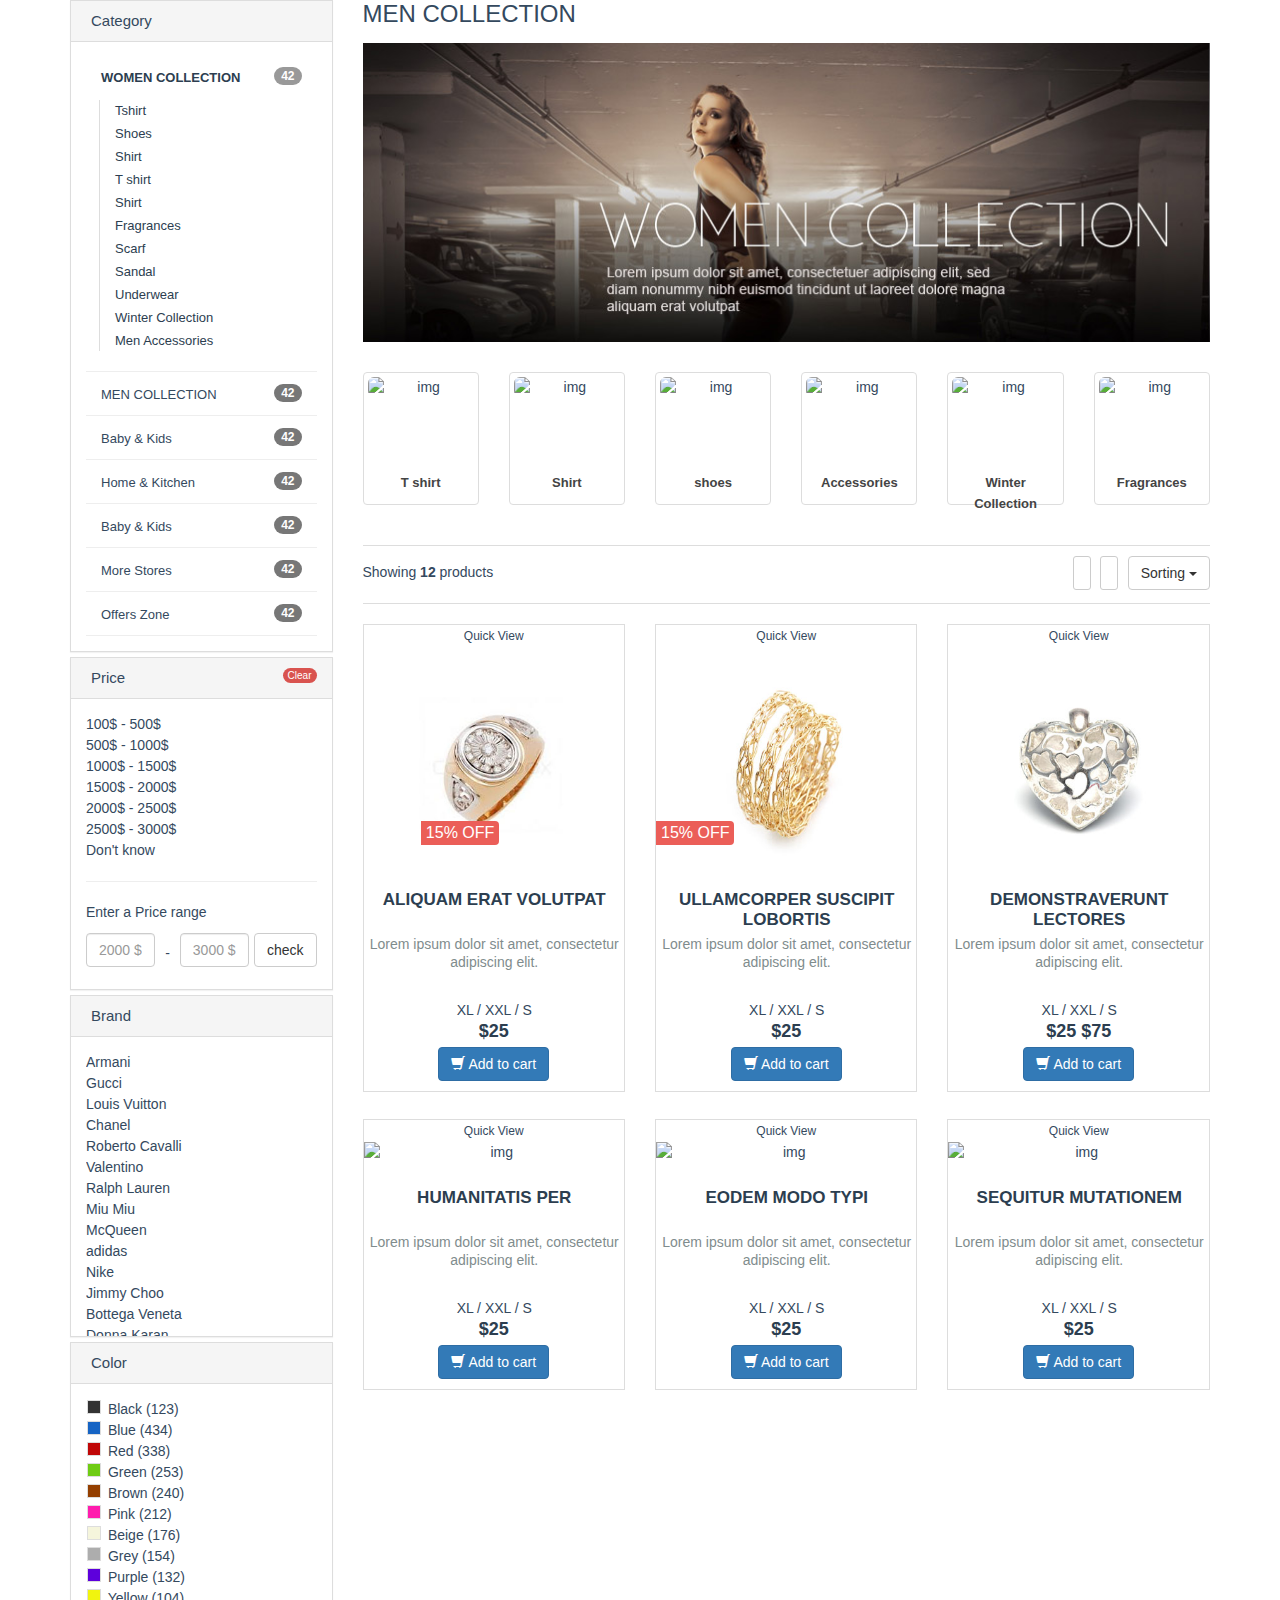
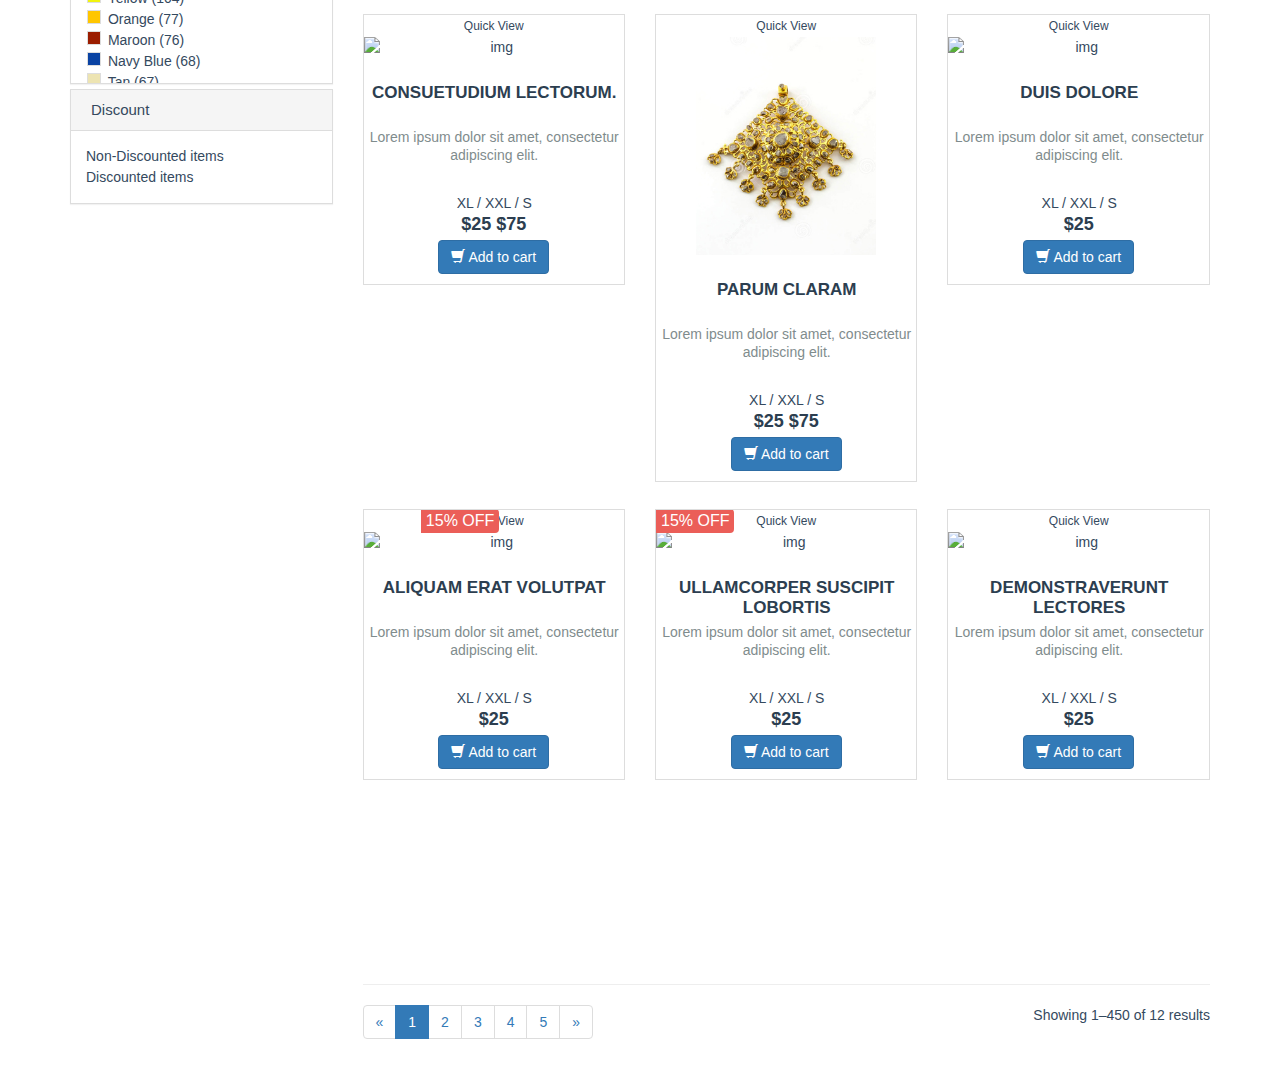
==== category-layout.html @ 1ecf1d38 "added category-layout page" ====
<!DOCTYPE html>
<html lang="en">
  <head>
    <meta charset="utf-8">
    <meta http-equiv="X-UA-Compatible" content="IE=edge">
    <meta name="viewport" content="width=device-width, initial-scale=1">
    <title>Category-layout</title>

    <!-- Bootstrap -->
    <link href="css/bootstrap.min.css" rel="stylesheet">
    <link href="css/style.css" rel="stylesheet">
    <!-- HTML5 shim and Respond.js for IE8 support of HTML5 elements and media queries -->
    <!-- WARNING: Respond.js doesn't work if you view the page via file:// -->
    <!--[if lt IE 9]>
      <script src="https://oss.maxcdn.com/html5shiv/3.7.2/html5shiv.min.js"></script>
      <script src="https://oss.maxcdn.com/respond/1.4.2/respond.min.js"></script>
    <![endif]-->
  </head>
  <body>
    <div class="container">
      <div class="row"> 
      
      <!--left column-->
      
      <div class="col-lg-3 col-md-3 col-sm-12">
        <div class="panel-group" id="accordionNo"> 
          <!--Category-->
          <div class="panel panel-default">
            <div class="panel-heading">
              <h4 class="panel-title"> <a data-toggle="collapse" href="#collapseCategory" class="collapseWill"> <span class="pull-left"> <i class="fa fa-caret-right"></i></span> Category </a> </h4>
            </div>
            <div id="collapseCategory" class="panel-collapse collapse in">
              <div class="panel-body">
                <ul class="nav nav-pills nav-stacked tree">
                  <li class="active dropdown-tree open-tree"> <a class="dropdown-tree-a"> <span class="badge pull-right">42</span> WOMEN COLLECTION </a>
                    <ul class="category-level-2 dropdown-menu-tree">
                      <li class="dropdown-tree"> <a class="dropdown-tree-a" href="sub-category.html"> Tshirt</a> </li>
                      <li> <a> Shoes</a> </li>
                      <li> <a> Shirt</a> </li>
                      <li> <a>T shirt</a> </li>
                      <li> <a href="sub-category.html"> Shirt</a> </li>
                      <li> <a href="sub-category.html">Fragrances</a> </li>
                      <li> <a href="sub-category.html">Scarf</a> </li>
                      <li> <a href="sub-category.html">Sandal</a> </li>
                      <li> <a href="sub-category.html">Underwear</a> </li>
                      <li> <a href="sub-category.html">Winter Collection</a> </li>
                      <li> <a href="sub-category.html">Men Accessories</a> </li>
                    </ul>
                  </li>
                  <li> <a href="#"> <span class="badge pull-right">42</span> MEN COLLECTION </a> </li>
                  <li> <a href="#"> <span class="badge pull-right">42</span> Baby &amp; Kids </a> </li>
                  <li> <a href="#"> <span class="badge pull-right">42</span> Home &amp; Kitchen </a> </li>
                  <li> <a href="#"> <span class="badge pull-right">42</span> Baby &amp; Kids </a> </li>
                  <li> <a href="#"> <span class="badge pull-right">42</span> More Stores </a> </li>
                  <li> <a href="#"> <span class="badge pull-right">42</span> Offers Zone </a> </li>
                </ul>
              </div>
            </div>
          </div>
          <!--/Category menu end-->
          
          <div class="panel panel-default">
            <div class="panel-heading">
              <h4 class="panel-title"> <a class="collapseWill" data-toggle="collapse" href="#collapsePrice"> Price <span class="pull-left"> <i class="fa fa-caret-right"></i></span> </a> <span class="pull-right clearFilter  label-danger"> Clear </span> </h4>
            </div>
            <div id="collapsePrice" class="panel-collapse collapse in">
              <div class="panel-body priceFilterBody"> 
                <!-- -->
                <label style="display: none;">
                  <input type="radio" name="agree" value="0" style="display: none;">
                  100$ - 500$</label><span class="icr enabled" id="icr-3"><span class="icr__radio"></span><span class="icr__text">100$ - 500$</span></span>
                <br>
                <label style="display: none;">
                  <input type="radio" name="agree" value="1" style="display: none;">
                  500$ - 1000$</label><span class="icr enabled" id="icr-4"><span class="icr__radio"></span><span class="icr__text">500$ - 1000$</span></span>
                <br>
                <label style="display: none;">
                  <input type="radio" name="agree" value="2" style="display: none;">
                  1000$ - 1500$</label><span class="icr enabled" id="icr-5"><span class="icr__radio"></span><span class="icr__text">1000$ - 1500$</span></span>
                <br>
                <label style="display: none;">
                  <input type="radio" name="agree" value="3" style="display: none;">
                  1500$ - 2000$</label><span class="icr enabled" id="icr-6"><span class="icr__radio"></span><span class="icr__text">1500$ - 2000$</span></span>
                <br>
                <label style="display: none;">
                  <input type="radio" name="agree" value="4" style="display: none;">
                  2000$ - 2500$</label><span class="icr enabled" id="icr-7"><span class="icr__radio"></span><span class="icr__text">2000$ - 2500$</span></span>
                <br>
                <label style="display: none;">
                  <input type="radio" name="agree" value="5" style="display: none;">
                  2500$ - 3000$</label><span class="icr enabled" id="icr-8"><span class="icr__radio"></span><span class="icr__text">2500$ - 3000$</span></span>
                <br>
                <label style="display: none;">
                  <input type="radio" name="agree" value="6" disabled="" checked="" style="display: none;">
                  Don't know</label><span class="icr disabled checked" id="icr-9"><span class="icr__radio"></span><span class="icr__text">Don't know</span></span>
                <hr>
                <p>Enter a Price range </p>
                <form class="form-inline " role="form">
                  <div class="form-group">
                    <input type="text" class="form-control" id="exampleInputEmail2" placeholder="2000 $">
                  </div>
                  <div class="form-group sp"> - </div>
                  <div class="form-group">
                    <input type="text" class="form-control" id="exampleInputPassword2" placeholder="3000 $">
                  </div>
                  <button type="submit" class="btn btn-default pull-right">check</button>
                </form>
              </div>
            </div>
          </div>
          <!--/price panel end-->
          
          <div class="panel panel-default">
            <div class="panel-heading">
              <h4 class="panel-title"> <a data-toggle="collapse" href="#collapseBrand" class="collapseWill"> Brand <span class="pull-left"> <i class="fa fa-caret-right"></i></span> </a> </h4>
            </div>
            <div id="collapseBrand" class="panel-collapse collapse in">
              <div class="panel-body smoothscroll maxheight300 mCustomScrollbar _mCS_3" style="overflow: hidden;"><div class="mCustomScrollBox mCS-dark-2" id="mCSB_3" style="position: relative; height: 100%; overflow: hidden; max-width: 100%; max-height: 300px;"><div class="mCSB_container" style="position: relative; top: 0px;">
                <div class="block-element">
                  <label style="display: none;">
                    <input type="checkbox" name="tour" value="0" style="display: none;">
                    Armani </label><span class="icr enabled" id="icr-10"><span class="icr__checkbox"></span><span class="icr__text">Armani</span></span>
                </div>
                <div class="block-element">
                  <label style="display: none;">
                    <input type="checkbox" name="tour" value="1" style="display: none;">
                    Gucci </label><span class="icr enabled" id="icr-11"><span class="icr__checkbox"></span><span class="icr__text">Gucci</span></span>
                </div>
                <div class="block-element">
                  <label style="display: none;">
                    <input type="checkbox" name="tour" value="2" style="display: none;">
                    Louis Vuitton </label><span class="icr enabled" id="icr-12"><span class="icr__checkbox"></span><span class="icr__text">Louis Vuitton</span></span>
                </div>
                <div class="block-element">
                  <label style="display: none;">
                    <input type="checkbox" name="tour" value="3" style="display: none;">
                    Chanel </label><span class="icr enabled" id="icr-13"><span class="icr__checkbox"></span><span class="icr__text">Chanel</span></span>
                </div>
                <div class="block-element">
                  <label style="display: none;">
                    <input type="checkbox" name="tour" value="3" style="display: none;">
                    Roberto Cavalli </label><span class="icr enabled" id="icr-14"><span class="icr__checkbox"></span><span class="icr__text">Roberto Cavalli</span></span>
                </div>
                <div class="block-element">
                  <label style="display: none;">
                    <input type="checkbox" name="tour" value="3" style="display: none;">
                    Valentino </label><span class="icr enabled" id="icr-15"><span class="icr__checkbox"></span><span class="icr__text">Valentino</span></span>
                </div>
                <div class="block-element">
                  <label style="display: none;">
                    <input type="checkbox" name="tour" value="3" style="display: none;">
                    Ralph Lauren </label><span class="icr enabled" id="icr-16"><span class="icr__checkbox"></span><span class="icr__text">Ralph Lauren</span></span>
                </div>
                <div class="block-element">
                  <label style="display: none;">
                    <input type="checkbox" name="tour" value="3" style="display: none;">
                    Miu Miu </label><span class="icr enabled" id="icr-17"><span class="icr__checkbox"></span><span class="icr__text">Miu Miu</span></span>
                </div>
                <div class="block-element">
                  <label style="display: none;">
                    <input type="checkbox" name="tour" value="3" style="display: none;">
                    McQueen </label><span class="icr enabled" id="icr-18"><span class="icr__checkbox"></span><span class="icr__text">McQueen</span></span>
                </div>
                <div class="block-element">
                  <label style="display: none;">
                    <input type="checkbox" name="tour" value="3" style="display: none;">
                    adidas </label><span class="icr enabled" id="icr-19"><span class="icr__checkbox"></span><span class="icr__text">adidas</span></span>
                </div>
                <div class="block-element">
                  <label style="display: none;">
                    <input type="checkbox" name="tour" value="3" style="display: none;">
                    Nike </label><span class="icr enabled" id="icr-20"><span class="icr__checkbox"></span><span class="icr__text">Nike</span></span>
                </div>
                <div class="block-element">
                  <label style="display: none;">
                    <input type="checkbox" name="tour" value="3" style="display: none;">
                    Jimmy Choo </label><span class="icr enabled" id="icr-21"><span class="icr__checkbox"></span><span class="icr__text">Jimmy Choo</span></span>
                </div>
                <div class="block-element">
                  <label style="display: none;">
                    <input type="checkbox" name="tour" value="3" style="display: none;">
                    Bottega Veneta </label><span class="icr enabled" id="icr-22"><span class="icr__checkbox"></span><span class="icr__text">Bottega Veneta</span></span>
                </div>
                <div class="block-element">
                  <label style="display: none;">
                    <input type="checkbox" name="tour" value="3" style="display: none;">
                    Donna Karan </label><span class="icr enabled" id="icr-23"><span class="icr__checkbox"></span><span class="icr__text">Donna Karan</span></span>
                </div>
                <div class="block-element">
                  <label style="display: none;">
                    <input type="checkbox" name="tour" value="3" style="display: none;">
                    Oscar de la Renta </label><span class="icr enabled" id="icr-24"><span class="icr__checkbox"></span><span class="icr__text">Oscar de la Renta</span></span>
                </div>
                <div class="block-element">
                  <label style="display: none;">
                    <input type="checkbox" name="tour" value="3" style="display: none;">
                    Tods </label><span class="icr enabled" id="icr-25"><span class="icr__checkbox"></span><span class="icr__text">Tods</span></span>
                </div>
                <div class="block-element">
                  <label style="display: none;">
                    <input type="checkbox" name="tour" value="3" style="display: none;">
                    Burberry </label><span class="icr enabled" id="icr-26"><span class="icr__checkbox"></span><span class="icr__text">Burberry</span></span>
                </div>
                <div class="block-element">
                  <label style="display: none;">
                    <input type="checkbox" name="tour" value="3" style="display: none;">
                    Michael Kors </label><span class="icr enabled" id="icr-27"><span class="icr__checkbox"></span><span class="icr__text">Michael Kors</span></span>
                </div>
                <div class="block-element">
                  <label style="display: none;">
                    <input type="checkbox" name="tour" value="3" style="display: none;">
                    Mulberry </label><span class="icr enabled" id="icr-28"><span class="icr__checkbox"></span><span class="icr__text">Mulberry</span></span>
                </div>
                <div class="block-element">
                  <label> &nbsp; </label>
                  <!-- keep it blank // --> 
                </div>
              </div><div class="mCSB_scrollTools" style="position: absolute; display: block;"><div class="mCSB_draggerContainer"><div class="mCSB_dragger" style="position: absolute; height: 167px; top: 0px;" oncontextmenu="return false;"><div class="mCSB_dragger_bar" style="position: relative; line-height: 167px;"></div></div><div class="mCSB_draggerRail"></div></div></div></div></div>
            </div>
          </div>
          <!--/brand panel end-->
          
          <div class="panel panel-default">
            <div class="panel-heading">
              <h4 class="panel-title"> <a data-toggle="collapse" href="#collapseColor" class="collapseWill"> Color <span class="pull-left"> <i class="fa fa-caret-right"></i></span> </a> </h4>
            </div>
            <div id="collapseColor" class="panel-collapse collapse in">
              <div class="panel-body smoothscroll maxheight300 color-filter mCustomScrollbar _mCS_4" style="overflow: hidden;"><div class="mCustomScrollBox mCS-dark-2" id="mCSB_4" style="position: relative; height: 100%; overflow: hidden; max-width: 100%; max-height: 300px;"><div class="mCSB_container" style="position: relative; top: 0px;">
                <div class="block-element">
                  <label style="display: none;">
                    <input type="checkbox" name="tour" value="0" style="display: none;">
                    <small style="background-color:#333333"></small> Black <span>(123)</span> </label><span class="icr enabled" id="icr-29"><span class="icr__checkbox"></span><span class="icr__text"><small style="background-color:#333333"></small> Black <span>(123)</span></span></span>
                </div>
                <div class="block-element">
                  <label style="display: none;">
                    <input type="checkbox" name="tour" value="1" style="display: none;">
                    <small style="background-color:#1664c4"></small> Blue (434) </label><span class="icr enabled" id="icr-30"><span class="icr__checkbox"></span><span class="icr__text"><small style="background-color:#1664c4"></small> Blue (434)</span></span>
                </div>
                <div class="block-element">
                  <label style="display: none;">
                    <input type="checkbox" name="tour" value="2" style="display: none;">
                    <small style="background-color:#c00707"></small> Red (338) </label><span class="icr enabled" id="icr-31"><span class="icr__checkbox"></span><span class="icr__text"><small style="background-color:#c00707"></small> Red (338)</span></span>
                </div>
                <div class="block-element">
                  <label style="display: none;">
                    <input type="checkbox" name="tour" value="3" style="display: none;">
                    <small style="background-color:#6fcc14"></small> Green (253) </label><span class="icr enabled" id="icr-32"><span class="icr__checkbox"></span><span class="icr__text"><small style="background-color:#6fcc14"></small> Green (253)</span></span>
                </div>
                <div class="block-element">
                  <label style="display: none;">
                    <input type="checkbox" name="tour" value="3" style="display: none;">
                    <small style="background-color:#943f00"></small> Brown (240) </label><span class="icr enabled" id="icr-33"><span class="icr__checkbox"></span><span class="icr__text"><small style="background-color:#943f00"></small> Brown (240)</span></span>
                </div>
                <div class="block-element">
                  <label style="display: none;">
                    <input type="checkbox" name="tour" value="3" style="display: none;">
                    <small style="background-color:#ff1cae"></small> Pink (212) </label><span class="icr enabled" id="icr-34"><span class="icr__checkbox"></span><span class="icr__text"><small style="background-color:#ff1cae"></small> Pink (212)</span></span>
                </div>
                <div class="block-element">
                  <label style="display: none;">
                    <input type="checkbox" name="tour" value="3" style="display: none;">
                    <small style="background-color:#f5f5dc"></small> Beige (176) </label><span class="icr enabled" id="icr-35"><span class="icr__checkbox"></span><span class="icr__text"><small style="background-color:#f5f5dc"></small> Beige (176)</span></span>
                </div>
                <div class="block-element">
                  <label style="display: none;">
                    <input type="checkbox" name="tour" value="3" style="display: none;">
                    <small style="background-color:#adadad"></small> Grey (154) </label><span class="icr enabled" id="icr-36"><span class="icr__checkbox"></span><span class="icr__text"><small style="background-color:#adadad"></small> Grey (154)</span></span>
                </div>
                <div class="block-element">
                  <label style="display: none;">
                    <input type="checkbox" name="tour" value="3" style="display: none;">
                    <small style="background-color:#5d00dc"></small> Purple (132) </label><span class="icr enabled" id="icr-37"><span class="icr__checkbox"></span><span class="icr__text"><small style="background-color:#5d00dc"></small> Purple (132)</span></span>
                </div>
                <div class="block-element">
                  <label style="display: none;">
                    <input type="checkbox" name="tour" value="3" style="display: none;">
                    <small style="background-color:#f1f40e"></small> Yellow (104) </label><span class="icr enabled" id="icr-38"><span class="icr__checkbox"></span><span class="icr__text"><small style="background-color:#f1f40e"></small> Yellow (104)</span></span>
                </div>
                <div class="block-element">
                  <label style="display: none;">
                    <input type="checkbox" name="tour" value="3" style="display: none;">
                    <small style="background-color:#ffc600"></small> Orange (77) </label><span class="icr enabled" id="icr-39"><span class="icr__checkbox"></span><span class="icr__text"><small style="background-color:#ffc600"></small> Orange (77)</span></span>
                </div>
                <div class="block-element">
                  <label style="display: none;">
                    <input type="checkbox" name="tour" value="3" style="display: none;">
                    <small style="background-color:#9b1d00"></small> Maroon (76) </label><span class="icr enabled" id="icr-40"><span class="icr__checkbox"></span><span class="icr__text"><small style="background-color:#9b1d00"></small> Maroon (76)</span></span>
                </div>
                <div class="block-element">
                  <label style="display: none;">
                    <input type="checkbox" name="tour" value="3" style="display: none;">
                    <small style="background-color:#0a43a3"></small> Navy Blue (68) </label><span class="icr enabled" id="icr-41"><span class="icr__checkbox"></span><span class="icr__text"><small style="background-color:#0a43a3"></small> Navy Blue (68)</span></span>
                </div>
                <div class="block-element">
                  <label style="display: none;">
                    <input type="checkbox" name="tour" value="3" style="display: none;">
                    <small style="background-color:#ede4b2"></small> Tan (67) </label><span class="icr enabled" id="icr-42"><span class="icr__checkbox"></span><span class="icr__text"><small style="background-color:#ede4b2"></small> Tan (67)</span></span>
                </div>
                <div class="block-element">
                  <label style="display: none;">
                    <input type="checkbox" name="tour" value="3" style="display: none;">
                    <small style="background-color:#ecf1ef"></small> Silver (49) </label><span class="icr enabled" id="icr-43"><span class="icr__checkbox"></span><span class="icr__text"><small style="background-color:#ecf1ef"></small> Silver (49)</span></span>
                </div>
                <div class="block-element">
                  <label style="display: none;">
                    <input type="checkbox" name="tour" value="3" style="display: none;">
                    <small style="background-color:#f3f1e7"></small> Off White (44) </label><span class="icr enabled" id="icr-44"><span class="icr__checkbox"></span><span class="icr__text"><small style="background-color:#f3f1e7"></small> Off White (44)</span></span>
                </div>
                <div class="block-element">
                  <label> &nbsp; </label>
                </div>
              </div><div class="mCSB_scrollTools" style="position: absolute; display: block;"><div class="mCSB_draggerContainer"><div class="mCSB_dragger" style="position: absolute; height: 178px; top: 0px;" oncontextmenu="return false;"><div class="mCSB_dragger_bar" style="position: relative; line-height: 178px;"></div></div><div class="mCSB_draggerRail"></div></div></div></div></div>
            </div>
          </div>
          <!--/color panel end-->
          <div class="panel panel-default">
            <div class="panel-heading">
              <h4 class="panel-title"> <a data-toggle="collapse" href="#collapseThree" class="collapseWill"> Discount <span class="pull-left"> <i class="fa fa-caret-right"></i></span> </a> </h4>
            </div>
            <div id="collapseThree" class="panel-collapse collapse in">
              <div class="panel-body">
                <div class="block-element">
                  <label style="display: none;">
                    <input type="checkbox" name="tour" value="3" style="display: none;">
                    Non-Discounted items </label><span class="icr enabled" id="icr-45"><span class="icr__checkbox"></span><span class="icr__text">Non-Discounted items</span></span>
                </div>
                <div class="block-element">
                  <label style="display: none;">
                    <input type="checkbox" name="tour" value="3" style="display: none;">
                    Discounted items </label><span class="icr enabled" id="icr-46"><span class="icr__checkbox"></span><span class="icr__text">Discounted items</span></span>
                </div>
              </div>
            </div>
          </div>
          <!--/discount  panel end--> 
        </div>
      </div>
      
      <!--right column-->
      <div class="col-lg-9 col-md-9 col-sm-12">
        <div class="w100 clearfix category-top">
          <h2> MEN COLLECTION </h2>
          <div class="categoryImage"> <img src="images/category.jpg" class="img-responsive" alt="img"> </div>
        </div>
        <!--/.category-top-->
        
        <div class="row subCategoryList clearfix">
          <div class="col-lg-2 col-md-2 col-sm-3 col-xs-4  text-center ">
            <div class="thumbnail equalheight" style="height: 133px;"> <a class="subCategoryThumb" href="sub-category.html"><img src="images/product/3.jpg" class="img-rounded " alt="img"> </a> <a class="subCategoryTitle"><span> T shirt </span></a></div>
          </div>
          <div class="col-lg-2 col-md-2 col-sm-3 col-xs-4  text-center">
            <div class="thumbnail equalheight" style="height: 133px;"> <a class="subCategoryThumb" href="sub-category.html"><img src="images/site/casual.jpg" class="img-rounded " alt="img"> </a> <a class="subCategoryTitle"><span> Shirt </span></a></div>
          </div>
          <div class="col-lg-2 col-md-2 col-sm-3 col-xs-4  text-center">
            <div class="thumbnail equalheight" style="height: 133px;"> <a class="subCategoryThumb" href="sub-category.html"><img src="images/site/shoe.jpg" class="img-rounded " alt="img"> </a> <a class="subCategoryTitle"><span> shoes </span></a></div>
          </div>
          <div class="col-lg-2 col-md-2 col-sm-3 col-xs-4  text-center">
            <div class="thumbnail equalheight" style="height: 133px;"> <a class="subCategoryThumb" href="sub-category.html"><img src="images/site/jewelry.jpg" class="img-rounded " alt="img"> </a> <a class="subCategoryTitle"><span> Accessories </span></a></div>
          </div>
          <div class="col-lg-2 col-md-2 col-sm-3 col-xs-4  text-center">
            <div class="thumbnail equalheight" style="height: 133px;"> <a class="subCategoryThumb" href="sub-category.html"><img src="images/site/winter.jpg" class="img-rounded  " alt="img"> </a> <a class="subCategoryTitle"><span> Winter Collection </span></a></div>
          </div>
          <div class="col-lg-2 col-md-2 col-sm-3 col-xs-4  text-center">
            <div class="thumbnail equalheight" style="height: 133px;"> <a class="subCategoryThumb" href="sub-category.html"><img src="images/site/Male-Fragrances.jpg" class="img-rounded " alt="img"> </a> <a class="subCategoryTitle"><span> Fragrances </span></a></div>
          </div>
        </div>
        <!--/.subCategoryList-->
        
        <div class="w100 productFilter clearfix">
          <p class="pull-left"> Showing <strong>12</strong> products </p>
          <div class="pull-right ">
            <div class="change-order pull-right">
              <div class="dropdown">
                <button class="btn btn-default dropdown-toggle" type="button" id="dropdownMenu1" data-toggle="dropdown" aria-expanded="true">
                  Sorting
                  <span class="caret"></span>
                </button>
                <ul class="dropdown-menu" role="menu" aria-labelledby="dropdownMenu1">
                  <li role="presentation"><a role="menuitem" tabindex="-1" href="#">Default sorting</a></li>
                  <li role="presentation"><a role="menuitem" tabindex="-1" href="#">Sort by popularity</a></li>
                  <li role="presentation"><a role="menuitem" tabindex="-1" href="#">Sort by price: low to high</a></li>
                  <li role="presentation"><a role="menuitem" tabindex="-1" href="#">Sort by price: high to low</a></li>
                </ul>
              </div>
              <select class="form-control" name="orderby" style="display: none;">
                <option selected="selected">Default sorting</option>
                <option value="popularity">Sort by popularity</option>
                <option value="rating">Sort by average rating</option>
                <option value="date">Sort by newness</option>
                <option value="price">Sort by price: low to high</option>
                <option value="price-desc">Sort by price: high to low</option>
              </select>
            </div>
            <div class="change-view pull-right"> <a href="#" title="Grid" class="grid-view"> <i class="fa fa-th-large"></i> </a> <a href="#" title="List" class="list-view "><i class="fa fa-th-list"></i></a> </div>
          </div>
        </div>
        <!--/.productFilter-->
        <div class="row  categoryProduct xsResponse clearfix">
          <div class="item col-sm-4 col-lg-4 col-md-4 col-xs-6">
            <div class="product">
            <a class="add-fav tooltipHere" data-toggle="tooltip" data-original-title="Add to Wishlist" data-placement="left">
            <i class="glyphicon glyphicon-heart"></i>
            </a>
            
              <div class="image">  
            <div class="quickview">
                <a title="Quick View" class="btn btn-xs  btn-quickview" data-target="#product-details-modal" data-toggle="modal"> Quick View </a>
               </div><a href="product-details.html"><img src="images/product/30.jpg" alt="img" class="img-responsive"></a>
                <div class="promotion"> <span class="new-product"> NEW</span> <span class="discount">15% OFF</span> </div>
              </div>
              <div class="description">
                <h4><a href="product-details.html">aliquam erat volutpat</a></h4>
                <div class="grid-description">
                  <p>Lorem ipsum dolor sit amet, consectetur adipiscing elit. </p>
                </div>
                <div class="list-description">
                  <p> Sed sed rutrum purus. Lorem ipsum dolor sit amet, consectetur adipiscing elit. Pellentesque risus lacus, iaculis in ante vitae, viverra hendrerit ante. Aliquam vel fermentum elit. Morbi rhoncus, neque in vulputate facilisis, leo tortor sollicitudin odio, quis pellentesque lorem nisi quis enim. In dolor mi, hendrerit at blandit vulputate, congue a purus. Sed eget turpis sit amet orci euismod accumsan. Praesent sit amet placerat elit. </p>
                </div>
                <span class="size">XL / XXL / S </span> </div>
              <div class="price"> <span>$25</span> </div>
              <div class="action-control"> <a class="btn btn-primary"> <span class="add2cart"><i class="glyphicon glyphicon-shopping-cart"> </i> Add to cart </span> </a> </div>
            </div>
          </div>
          <!--/.item-->
          <div class="item col-sm-4 col-lg-4 col-md-4 col-xs-6">
            <div class="product">
            <a class="add-fav tooltipHere" data-toggle="tooltip" data-original-title="Add to Wishlist" data-placement="left">
            <i class="glyphicon glyphicon-heart"></i>
            </a>
            
              <div class="image">  
            <div class="quickview">
                <a title="Quick View" class="btn btn-xs  btn-quickview" data-target="#product-details-modal" data-toggle="modal"> Quick View </a>
               </div><a href="product-details.html"><img src="images/product/31.jpg" alt="img" class="img-responsive"></a>
                <div class="promotion"> <span class="discount">15% OFF</span> </div>
              </div>
              <div class="description">
                <h4><a href="product-details.html">ullamcorper suscipit lobortis </a></h4>
                <div class="grid-description">
                  <p>Lorem ipsum dolor sit amet, consectetur adipiscing elit. </p>
                </div>
                <div class="list-description">
                  <p> Sed sed rutrum purus. Lorem ipsum dolor sit amet, consectetur adipiscing elit. Pellentesque risus lacus, iaculis in ante vitae, viverra hendrerit ante. Aliquam vel fermentum elit. Morbi rhoncus, neque in vulputate facilisis, leo tortor sollicitudin odio, quis pellentesque lorem nisi quis enim. In dolor mi, hendrerit at blandit vulputate, congue a purus. Sed eget turpis sit amet orci euismod accumsan. Praesent sit amet placerat elit. </p>
                </div>
                <span class="size">XL / XXL / S </span> </div>
              <div class="price"> <span>$25</span> </div>
              <div class="action-control"> <a class="btn btn-primary"> <span class="add2cart"><i class="glyphicon glyphicon-shopping-cart"> </i> Add to cart </span> </a> </div>
            </div>
          </div>
          <!--/.item-->
          <div class="item col-sm-4 col-lg-4 col-md-4 col-xs-6">
            <div class="product">
            <a class="add-fav tooltipHere" data-toggle="tooltip" data-original-title="Add to Wishlist" data-placement="left">
            <i class="glyphicon glyphicon-heart"></i>
            </a>
            
              <div class="image">  
            <div class="quickview">
                <a title="Quick View" class="btn btn-xs  btn-quickview" data-target="#product-details-modal" data-toggle="modal"> Quick View </a>
               </div><a href="product-details.html"><img src="images/product/34.jpg" alt="img" class="img-responsive"></a>
                <div class="promotion"> <span class="new-product"> NEW</span> </div>
              </div>
              <div class="description">
                <h4><a href="product-details.html">demonstraverunt lectores </a></h4>
                <div class="grid-description">
                  <p>Lorem ipsum dolor sit amet, consectetur adipiscing elit. </p>
                </div>
                <div class="list-description">
                  <p> Sed sed rutrum purus. Lorem ipsum dolor sit amet, consectetur adipiscing elit. Pellentesque risus lacus, iaculis in ante vitae, viverra hendrerit ante. Aliquam vel fermentum elit. Morbi rhoncus, neque in vulputate facilisis, leo tortor sollicitudin odio, quis pellentesque lorem nisi quis enim. In dolor mi, hendrerit at blandit vulputate, congue a purus. Sed eget turpis sit amet orci euismod accumsan. Praesent sit amet placerat elit. </p>
                </div>
                <span class="size">XL / XXL / S </span> </div>
              <div class="price"> <span>$25</span> <span class="old-price">$75</span> </div>
              <div class="action-control"> <a class="btn btn-primary"> <span class="add2cart"><i class="glyphicon glyphicon-shopping-cart"> </i> Add to cart </span> </a> </div>
            </div>
          </div>
          <!--/.item-->
          <div class="item col-sm-4 col-lg-4 col-md-4 col-xs-6">
            <div class="product">
            <a class="add-fav tooltipHere" data-toggle="tooltip" data-original-title="Add to Wishlist" data-placement="left">
            <i class="glyphicon glyphicon-heart"></i>
            </a>
            
              <div class="image">  
            <div class="quickview">
                <a title="Quick View" class="btn btn-xs  btn-quickview" data-target="#product-details-modal" data-toggle="modal"> Quick View </a>
               </div><a href="product-details.html"><img src="images/product/35.jpg" alt="img" class="img-responsive"></a> </div>
              <div class="description">
                <h4><a href="product-details.html">humanitatis per</a></h4>
                <div class="grid-description">
                  <p>Lorem ipsum dolor sit amet, consectetur adipiscing elit. </p>
                </div>
                <div class="list-description">
                  <p> Sed sed rutrum purus. Lorem ipsum dolor sit amet, consectetur adipiscing elit. Pellentesque risus lacus, iaculis in ante vitae, viverra hendrerit ante. Aliquam vel fermentum elit. Morbi rhoncus, neque in vulputate facilisis, leo tortor sollicitudin odio, quis pellentesque lorem nisi quis enim. In dolor mi, hendrerit at blandit vulputate, congue a purus. Sed eget turpis sit amet orci euismod accumsan. Praesent sit amet placerat elit. </p>
                </div>
                <span class="size">XL / XXL / S </span> </div>
              <div class="price"> <span>$25</span> </div>
              <div class="action-control"> <a class="btn btn-primary"> <span class="add2cart"><i class="glyphicon glyphicon-shopping-cart"> </i> Add to cart </span> </a> </div>
            </div>
          </div>
          <!--/.item-->
          <div class="item col-sm-4 col-lg-4 col-md-4 col-xs-6">
            <div class="product">
            <a class="add-fav tooltipHere" data-toggle="tooltip" data-original-title="Add to Wishlist" data-placement="left">
            <i class="glyphicon glyphicon-heart"></i>
            </a>
            
              <div class="image">  
            <div class="quickview">
                <a title="Quick View" class="btn btn-xs  btn-quickview" data-target="#product-details-modal" data-toggle="modal"> Quick View </a>
               </div><a href="product-details.html"><img src="images/product/33.jpg" alt="img" class="img-responsive"></a> </div>
              <div class="description">
                <h4><a href="product-details.html">Eodem modo typi</a></h4>
                <div class="grid-description">
                  <p>Lorem ipsum dolor sit amet, consectetur adipiscing elit. </p>
                </div>
                <div class="list-description">
                  <p> Sed sed rutrum purus. Lorem ipsum dolor sit amet, consectetur adipiscing elit. Pellentesque risus lacus, iaculis in ante vitae, viverra hendrerit ante. Aliquam vel fermentum elit. Morbi rhoncus, neque in vulputate facilisis, leo tortor sollicitudin odio, quis pellentesque lorem nisi quis enim. In dolor mi, hendrerit at blandit vulputate, congue a purus. Sed eget turpis sit amet orci euismod accumsan. Praesent sit amet placerat elit. </p>
                </div>
                <span class="size">XL / XXL / S </span> </div>
              <div class="price"> <span>$25</span> </div>
              <div class="action-control"> <a class="btn btn-primary"> <span class="add2cart"><i class="glyphicon glyphicon-shopping-cart"> </i> Add to cart </span> </a> </div>
            </div>
          </div>
          <!--/.item-->
          <div class="item col-sm-4 col-lg-4 col-md-4 col-xs-6">
            <div class="product">
            <a class="add-fav tooltipHere" data-toggle="tooltip" data-original-title="Add to Wishlist" data-placement="left">
            <i class="glyphicon glyphicon-heart"></i>
            </a>
            
              <div class="image">  
            <div class="quickview">
                <a title="Quick View" class="btn btn-xs  btn-quickview" data-target="#product-details-modal" data-toggle="modal"> Quick View </a>
               </div><a href="product-details.html"><img src="images/product/10.jpg" alt="img" class="img-responsive"></a> </div>
              <div class="description">
                <h4><a href="product-details.html">sequitur mutationem </a></h4>
                <div class="grid-description">
                  <p>Lorem ipsum dolor sit amet, consectetur adipiscing elit. </p>
                </div>
                <div class="list-description">
                  <p> Sed sed rutrum purus. Lorem ipsum dolor sit amet, consectetur adipiscing elit. Pellentesque risus lacus, iaculis in ante vitae, viverra hendrerit ante. Aliquam vel fermentum elit. Morbi rhoncus, neque in vulputate facilisis, leo tortor sollicitudin odio, quis pellentesque lorem nisi quis enim. In dolor mi, hendrerit at blandit vulputate, congue a purus. Sed eget turpis sit amet orci euismod accumsan. Praesent sit amet placerat elit. </p>
                </div>
                <span class="size">XL / XXL / S </span> </div>
              <div class="price"> <span>$25</span> </div>
              <div class="action-control"> <a class="btn btn-primary"> <span class="add2cart"><i class="glyphicon glyphicon-shopping-cart"> </i> Add to cart </span> </a> </div>
            </div>
          </div>
          <!--/.item-->
          <div class="item col-sm-4 col-lg-4 col-md-4 col-xs-6">
            <div class="product">
            <a class="add-fav tooltipHere" data-toggle="tooltip" data-original-title="Add to Wishlist" data-placement="left">
            <i class="glyphicon glyphicon-heart"></i>
            </a>
            
              <div class="image">  
            <div class="quickview">
                <a title="Quick View" class="btn btn-xs  btn-quickview" data-target="#product-details-modal" data-toggle="modal"> Quick View </a>
               </div><a href="product-details.html"><img src="images/product/37.jpg" alt="img" class="img-responsive"></a> </div>
              <div class="description">
                <h4><a href="product-details.html">consuetudium lectorum.</a></h4>
                <div class="grid-description">
                  <p>Lorem ipsum dolor sit amet, consectetur adipiscing elit. </p>
                </div>
                <div class="list-description">
                  <p> Sed sed rutrum purus. Lorem ipsum dolor sit amet, consectetur adipiscing elit. Pellentesque risus lacus, iaculis in ante vitae, viverra hendrerit ante. Aliquam vel fermentum elit. Morbi rhoncus, neque in vulputate facilisis, leo tortor sollicitudin odio, quis pellentesque lorem nisi quis enim. In dolor mi, hendrerit at blandit vulputate, congue a purus. Sed eget turpis sit amet orci euismod accumsan. Praesent sit amet placerat elit. </p>
                </div>
                <span class="size">XL / XXL / S </span> </div>
              <div class="price"> <span>$25</span> <span class="old-price">$75</span> </div>
              <div class="action-control"> <a class="btn btn-primary"> <span class="add2cart"><i class="glyphicon glyphicon-shopping-cart"> </i> Add to cart </span> </a> </div>
            </div>
          </div>
          <!--/.item-->
          <div class="item col-sm-4 col-lg-4 col-md-4 col-xs-6">
            <div class="product">
            <a class="add-fav tooltipHere" data-toggle="tooltip" data-original-title="Add to Wishlist" data-placement="left">
            <i class="glyphicon glyphicon-heart"></i>
            </a>
            
              <div class="image">  
            <div class="quickview">
                <a title="Quick View" class="btn btn-xs  btn-quickview" data-target="#product-details-modal" data-toggle="modal"> Quick View </a>
               </div><a href="product-details.html"><img src="images/product/16.jpg" alt="img" class="img-responsive"></a> </div>
              <div class="description">
                <h4><a href="product-details.html">parum claram</a></h4>
                <div class="grid-description">
                  <p>Lorem ipsum dolor sit amet, consectetur adipiscing elit. </p>
                </div>
                <div class="list-description">
                  <p> Sed sed rutrum purus. Lorem ipsum dolor sit amet, consectetur adipiscing elit. Pellentesque risus lacus, iaculis in ante vitae, viverra hendrerit ante. Aliquam vel fermentum elit. Morbi rhoncus, neque in vulputate facilisis, leo tortor sollicitudin odio, quis pellentesque lorem nisi quis enim. In dolor mi, hendrerit at blandit vulputate, congue a purus. Sed eget turpis sit amet orci euismod accumsan. Praesent sit amet placerat elit. </p>
                </div>
                <span class="size">XL / XXL / S </span> </div>
              <div class="price"> <span>$25</span> <span class="old-price">$75</span> </div>
              <div class="action-control"> <a class="btn btn-primary"> <span class="add2cart"><i class="glyphicon glyphicon-shopping-cart"> </i> Add to cart </span> </a> </div>
            </div>
          </div>
          <!--/.item-->
          <div class="item col-sm-4 col-lg-4 col-md-4 col-xs-6">
            <div class="product">
            <a class="add-fav tooltipHere" data-toggle="tooltip" data-original-title="Add to Wishlist" data-placement="left">
            <i class="glyphicon glyphicon-heart"></i>
            </a>
            
              <div class="image">  
            <div class="quickview">
                <a title="Quick View" class="btn btn-xs  btn-quickview" data-target="#product-details-modal" data-toggle="modal"> Quick View </a>
               </div><a href="product-details.html"><img src="images/product/19.jpg" alt="img" class="img-responsive"></a> </div>
              <div class="description">
                <h4><a href="product-details.html">duis dolore </a></h4>
                <div class="grid-description">
                  <p>Lorem ipsum dolor sit amet, consectetur adipiscing elit. </p>
                </div>
                <div class="list-description">
                  <p> Sed sed rutrum purus. Lorem ipsum dolor sit amet, consectetur adipiscing elit. Pellentesque risus lacus, iaculis in ante vitae, viverra hendrerit ante. Aliquam vel fermentum elit. Morbi rhoncus, neque in vulputate facilisis, leo tortor sollicitudin odio, quis pellentesque lorem nisi quis enim. In dolor mi, hendrerit at blandit vulputate, congue a purus. Sed eget turpis sit amet orci euismod accumsan. Praesent sit amet placerat elit. </p>
                </div>
                <span class="size">XL / XXL / S </span> </div>
              <div class="price"> <span>$25</span> </div>
              <div class="action-control"> <a class="btn btn-primary"> <span class="add2cart"><i class="glyphicon glyphicon-shopping-cart"> </i> Add to cart </span> </a> </div>
            </div>
          </div>
          <!--/.item-->
          <div class="item col-sm-4 col-lg-4 col-md-4 col-xs-6">
            <div class="product">
            <a class="add-fav tooltipHere" data-toggle="tooltip" data-original-title="Add to Wishlist" data-placement="left">
            <i class="glyphicon glyphicon-heart"></i>
            </a>
            
              <div class="image">  
            <div class="quickview">
                <a title="Quick View" class="btn btn-xs  btn-quickview" data-target="#product-details-modal" data-toggle="modal"> Quick View </a>
               </div><a href="product-details.html"><img src="images/product/15.jpg" alt="img" class="img-responsive"></a>
                <div class="promotion"> <span class="new-product"> NEW</span> <span class="discount">15% OFF</span> </div>
              </div>
              <div class="description">
                <h4><a href="product-details.html">aliquam erat volutpat</a></h4>
                <div class="grid-description">
                  <p>Lorem ipsum dolor sit amet, consectetur adipiscing elit. </p>
                </div>
                <div class="list-description">
                  <p> Sed sed rutrum purus. Lorem ipsum dolor sit amet, consectetur adipiscing elit. Pellentesque risus lacus, iaculis in ante vitae, viverra hendrerit ante. Aliquam vel fermentum elit. Morbi rhoncus, neque in vulputate facilisis, leo tortor sollicitudin odio, quis pellentesque lorem nisi quis enim. In dolor mi, hendrerit at blandit vulputate, congue a purus. Sed eget turpis sit amet orci euismod accumsan. Praesent sit amet placerat elit. </p>
                </div>
                <span class="size">XL / XXL / S </span> </div>
              <div class="price"> <span>$25</span> </div>
              <div class="action-control"> <a class="btn btn-primary"> <span class="add2cart"><i class="glyphicon glyphicon-shopping-cart"> </i> Add to cart </span> </a> </div>
            </div>
          </div>
          <!--/.item-->
          <div class="item col-sm-4 col-lg-4 col-md-4 col-xs-6">
            <div class="product">
            <a class="add-fav tooltipHere" data-toggle="tooltip" data-original-title="Add to Wishlist" data-placement="left">
            <i class="glyphicon glyphicon-heart"></i>
            </a>
            
              <div class="image">  
            <div class="quickview">
                <a title="Quick View" class="btn btn-xs  btn-quickview" data-target="#product-details-modal" data-toggle="modal"> Quick View </a>
               </div><a href="product-details.html"><img src="images/product/14.jpg" alt="img" class="img-responsive"></a>
                <div class="promotion"> <span class="discount">15% OFF</span> </div>
              </div>
              <div class="description">
                <h4><a href="product-details.html">ullamcorper suscipit lobortis </a></h4>
                <div class="grid-description">
                  <p>Lorem ipsum dolor sit amet, consectetur adipiscing elit. </p>
                </div>
                <div class="list-description">
                  <p> Sed sed rutrum purus. Lorem ipsum dolor sit amet, consectetur adipiscing elit. Pellentesque risus lacus, iaculis in ante vitae, viverra hendrerit ante. Aliquam vel fermentum elit. Morbi rhoncus, neque in vulputate facilisis, leo tortor sollicitudin odio, quis pellentesque lorem nisi quis enim. In dolor mi, hendrerit at blandit vulputate, congue a purus. Sed eget turpis sit amet orci euismod accumsan. Praesent sit amet placerat elit. </p>
                </div>
                <span class="size">XL / XXL / S </span> </div>
              <div class="price"> <span>$25</span> </div>
              <div class="action-control"> <a class="btn btn-primary"> <span class="add2cart"><i class="glyphicon glyphicon-shopping-cart"> </i> Add to cart </span> </a> </div>
            </div>
          </div>
          <!--/.item-->
          <div class="item col-sm-4 col-lg-4 col-md-4 col-xs-6">
            <div class="product">
            <a class="add-fav tooltipHere" data-toggle="tooltip" data-original-title="Add to Wishlist" data-placement="left">
            <i class="glyphicon glyphicon-heart"></i>
            </a>
            
              <div class="image">  
            <div class="quickview">
                <a title="Quick View" class="btn btn-xs  btn-quickview" data-target="#product-details-modal" data-toggle="modal"> Quick View </a>
               </div><a href="product-details.html"><img src="images/product/17.jpg" alt="img" class="img-responsive"></a>
                <div class="promotion"> <span class="new-product"> NEW</span> </div>
              </div>
              <div class="description">
                <h4><a href="product-details.html">demonstraverunt lectores </a></h4>
                <div class="grid-description">
                  <p>Lorem ipsum dolor sit amet, consectetur adipiscing elit. </p>
                </div>
                <div class="list-description">
                  <p> Sed sed rutrum purus. Lorem ipsum dolor sit amet, consectetur adipiscing elit. Pellentesque risus lacus, iaculis in ante vitae, viverra hendrerit ante. Aliquam vel fermentum elit. Morbi rhoncus, neque in vulputate facilisis, leo tortor sollicitudin odio, quis pellentesque lorem nisi quis enim. In dolor mi, hendrerit at blandit vulputate, congue a purus. Sed eget turpis sit amet orci euismod accumsan. Praesent sit amet placerat elit. </p>
                </div>
                <span class="size">XL / XXL / S </span> </div>
              <div class="price"> <span>$25</span> </div>
              <div class="action-control"> <a class="btn btn-primary"> <span class="add2cart"><i class="glyphicon glyphicon-shopping-cart"> </i> Add to cart </span> </a> </div>
            </div>
          </div>
          <!--/.item--> 
        </div>
        <!--/.categoryProduct || product content end-->
        
        <div class="w100 categoryFooter">
          <div class="pagination pull-left no-margin-top">
            <ul class="pagination no-margin-top">
              <li> <a href="#">«</a></li>
              <li class="active"><a href="#">1</a></li>
              <li> <a href="#">2</a></li>
              <li> <a href="#">3</a></li>
              <li> <a href="#">4</a></li>
              <li> <a href="#">5</a></li>
              <li> <a href="#">»</a></li>
            </ul>
          </div>
          <div class="pull-right pull-right col-sm-4 col-xs-12 no-padding text-right text-left-xs">
            <p>Showing 1–450 of 12 results</p>
          </div>
        </div>
        <!--/.categoryFooter--> 
      </div>
      <!--/right column end--> 
      </div>
    </div>
    <!-- jQuery (necessary for Bootstrap's JavaScript plugins) -->
    <script src="https://ajax.googleapis.com/ajax/libs/jquery/1.11.1/jquery.min.js"></script>
    <!-- Include all compiled plugins (below), or include individual files as needed -->
    <script src="js/bootstrap.min.js"></script>
  </body>
</html>
---- css/style.css ----
/* =============================================================== */
/* FOUNDATION
/* =============================================================== */
a {
	color: #34495E;
	text-decoration: none;
	outline: none !important;
   -moz-transition: all .2s ease-in;
   -webkit-transition: all .2s ease-in;
   -o-transition: all .2s ease-in;
   transition: all .2s ease-in;
}
a:hover, a:focus {
	text-decoration: none;
	cursor: pointer;
}
ul, ol {
	list-style: none;
	margin: 0;
	padding: 0;
}
body {
	margin: 0;
	padding: 0;
	color: #34495E;
	font-family: 'Source Sans Pro', sans-serif;
	font-size: 14px;
	line-height: 21px;
	position: relative;
	background:#fff;
}
/* =============================================================== */
/* TYPOGRAPHY + GLOBAL CLASS
/* =============================================================== */

h1, h2, h3, h4, h5, h6 {
	font-family: 'Source Sans Pro', sans-serif;
	font-weight: normal;
	margin: 0;
	padding-bottom: 15px;
}
h1 {
	font-size: 30px;
	line-height: 35px;
}
h2 {
	font-size: 24px;
	line-height: 28px;
}
h3 {
	font-size: 20px;
	line-height: 24px;
}
h4 {
	font-size: 17px;
	line-height: 20px;
}
h5 {
	font-size: 14px;
	line-height: 20px;
}
h6 {
	font-size: 12px;
	line-height: 20px;
}
p.lead {
	font-size: 20px;
	line-height: 1.4;
}
h3 code {
	font-size: 14px;
	font-weight: normal;
}
.block-title-1 {
	display: block;
	font-family: 'Oswald', sans-serif;
	font-size: 14px;
	font-weight:  normal;
	letter-spacing: 2px;
	margin: 15px 20px 0 0;
	text-transform: uppercase;
}
.block-title-2 {
	border-bottom: 1px solid #CECECE;
	font-size: 13px;
	font-weight: bold;
	margin: 0 0 15px;
	padding: 10px 0 0;
	position: relative;
	text-transform: uppercase;
}
.block-title-3 {
	border-bottom: 1px solid #CECECE;
	font-weight: bold;
	margin: 0 0 15px;
	padding: 10px 0 10px;
	position: relative;
	text-transform: uppercase;
}
.block-title-4 {
	display: inline;
	font-size: 20px;
	font-weight: 700;
	letter-spacing: 0.2em;
	margin: 0 auto;
	padding: 0 12px;
	text-transform: uppercase;
}
.block-title-5 {
	display: block;
	font-size: 16px;
	margin: 0 0 5px;
	font-weight: 700;
	letter-spacing: 0.2em;
	padding: 0;
	text-transform: uppercase;
}
.border-title {
	border-bottom: 1px solid #CECECE;
	margin: 0 0 15px;
	padding: 10px 0 10px;
}
/* Helper class */
.error label.error {
	color: red;
}
.section-block {
	margin-bottom: 30px;
}
.uppercase {
	text-transform: uppercase;
}
.underline {
	text-decoration: underline;
}
.relative {
	position: relative;
}
.no-margin {
	margin: 0 !important;
}
.no-padding {
	padding: 0 !important;
}
.no-margin-right {
	margin-right: 0;
}
.no-margin-left {
	margin-left: 0;
}
.no-margin-top {
	margin-top: 0;
}
.no-margin-bottom {
	margin-bottom: 0;
}
.no-border {
	border: 0;
}
.width100, .w100 {
	width: 100%;
}
.width50, .w50 {
	width: 100%;
	display: block;
}
.full-container {
	width: 100%;
	display: block;
	clear: both;
}
.float-right {
	float: right;
}
.float-left {
	float: left;
}
.maxheight100 {
	max-height: 100px;
}
.maxheight200 {
	max-height: 200px;
}
.maxheight300 {
	max-height: 300px;
}
.maxheight400 {
	max-height: 400px;
}
.maxheight500 {
	max-height: 500px;
}
.maxheight600 {
	max-height: 600px;
}
.maxheight700 {
	max-height: 700px;
}
.maxwidth100 {
	max-width: 100px;
}
.maxwidtht200 {
	max-width: 200px;
}
.maxwidth300 {
	max-width: 300px;
}
.maxwidth400 {
	max-width: 400px;
}
.maxwidth500 {
	max-width: 500px;
}
.maxwidth600 {
	max-width: 600px;
}
.maxwidth700 {
	max-width: 700px;
}
.padd {
	margin-top: 60px;
}
.globalPadding {
	padding: 50px 0;
}
.globalPaddingTop {
	padding: 50px 0 0;
}
.globalPaddingBottom {
	padding: 0 0 50px;
}
.hr2 {
	border-width: 2px;
	border-color: #DDDDDD;
}
.hr3 {
	border-width: 4px;
	border-color: #DDDDDD;
}
ul.list-dot li {
	list-style: inside disc;
}
ul.list-number li {
	list-style: inside decimal;
}
ul.list {
	list-style: disc;
	padding-left: 40px;
}
ul.list ul {
	list-style: circle;
	padding-left: 40px;
}
ul.list-check {
	list-style: none;
}
ul.list-border li {
	border-bottom: 1px solid #E0EDED;
	display: block;
	padding: 10px 15px;
}
ul.list-border li:hover {
	background: #ebebeb;
}
.transitionfx {
	transition: all 0.25s ease 0s;
	-moz-transition: all 0.25s ease 0s;
	-webkit-transition: all 0.25s ease 0s;
	-o-transition: all 0.25s ease 0s;
	-ms-transition: all 0.25s ease 0s;
}

/* =============================================================== */
/* CATEGORY PAGE START
/* =============================================================== */

.breadcrumb {
	border: 1px solid #DDDDDD;
	background: none;
}
.main-container {
	min-height: 580px;
}
.headerOffset {
	padding-top: 120px;
}
.subCategoryList .thumbnail {
 -moz-transition: all .2s ease-in;
 -webkit-transition: all .2s ease-in;
 -o-transition: all .2s ease-in;
 transition: all .2s ease-in;
}
.tree .dropdown-menu {
	position: relative !important;
	float: none !important;
	box-shadow: none !important;
	border-right: 0 !important;
	border-bottom: 0 !important;
	border-top: 0 !important;
}
.open-tree > .dropdown-menu {
	display: block;
}
.dropdown-menu-tree {
	display: none;
	margin-bottom: 20px;
}
.open-tree > .dropdown-menu-tree {
	display: block;
}
.tree > li.active > a, .tree > li.active > a:hover, .tree > li.active > a:focus {
	background: none;
	color: #2c3e50;
}
.nav-stacked.tree > li a:hover {
	color: #2c3e50;
	font-weight: bold;
}
.tree > .active > a > .badge {
	background: #999999;
	color: #fff;
}
.category-level-2 {
	border-left: 1px solid #DDDDDD !important;
	margin-left: 13px;
}
.category-level-2 li {
	margin-top: 2px;
}
.category-level-2 li a {
	font-weight: normal !important;
	padding: 2px 15px;
}
.category-level-2 li a.active, .category-level-2 .dropdown-tree.active .dropdown-tree-a, .category-level-2 .open-tree .dropdown-tree-a {
	font-weight: bold !important;
}
.priceFilterBody .form-inline .form-group {
	max-width: 30%;
	float: left;
}
.priceFilterBody .form-inline .form-group .form-control {
	width:100%;
}
.priceFilterBody .sp {
	padding: 10px;
}
.subCategoryThumb {
	height: 80px;
	display: block;
	max-width: 100%;
	overflow: hidden;
	margin-bottom: 15px;
}
.subCategoryThumb img {
	max-width: 100%;
}
.subCategoryList {
	margin-top: 30px;
	overflow: hidden;
}
.color-details {
	border-top: 1px solid #DDDDDD;
	padding-top: 10px;
}
.productFilter {
	border-bottom: 1px solid #DDDDDD;
	border-top: 1px solid #DDDDDD;
	clear: both;
	display: block;
	margin-bottom: 20px;
	padding-bottom: 7px;
	padding-top: 10px;
	margin-top: 20px;
}
.productFilter p {
	display: block;
	font-size: 14px;
	margin-top: 6px;
}
.change-view {
	margin-right: 10px;
}
.subCategoryTitle {
	font-size: 13px;
	color: #444;
	font-weight: 600;
}
.change-view a {
	border: 1px solid #CCCCCC;
	display: inline-block;
	font-size: 18px;
	font-weight: normal;
	height: 34px;
	line-height: 23px;
	margin-left: 5px;
	overflow: hidden;
	padding: 5px 8px;
	-webkit-border-radius: 3px;
	-moz-border-radius: 3px;
	-o-border-radius: 3px;
	-ms-border-radius: 3px;
	border-radius: 3px;
}
.productFilter select, .productFilter input {
	font-size: 13px;
}
.categoryFooter {
	border-top: solid 1px #eee;
	padding-top: 20px;
	margin-top: -20px;
}
.nav-stacked > li {
	border-bottom: solid 1px #eee;
}
.nav-stacked > li a {
	font-size: 13px;
}
.nav-stacked > li a:hover {
	color: #fff;
}
.nav-stacked > li.active a, .nav-stacked > li.active {
	background: none;
	color: #2C3E50;
	font-weight: bold;
}
/***  -------  according panel style  ------- ***/

.panel-title {
	color: inherit;
	font-size: 16px;
	margin-bottom: 0;
	margin-top: 0;
	padding-bottom: 0;
	color: #34495E;
	font-size: 15px;
}
.panel-heading, .panel-group .panel {
	border-radius:0;
}
.clearFilter {
	-webkit-border-radius: 10px;
	-moz-border-radius: 10px;
	-o-border-radius: 10px;
	-ms-border-radius: 10px;
	border-radius: 10px;
	color: #FFFFFF;
	cursor: pointer;
	font-size: 10px;
	line-height: normal;
	padding: 2px 5px;
	text-transform: capitalize;
}
.labelRounded {
	-webkit-border-radius: 10px;
	-moz-border-radius: 10px;
	-o-border-radius: 10px;
	-ms-border-radius: 10px;
	border-radius: 10px;
}
.clearFilter:hover {
	opacity: 0.7;
}
.collapseWill i {
 transition: all .3s ease;
 -webkit-transition: all .3s ease;
 -moz-transition: all .3s ease;
 -o-transition: all .3s ease;
	margin-right: 5px;
	-webkit-transform: rotate(90deg);
	-moz-transform: rotate(90deg);
	-o-transform: rotate(90deg);
	-ms-transform: rotate(90deg);
	transform: rotate(90deg);
}
.collapseWill.pressed i {
	margin-right: 5px;
	-webkit-transform: rotate(0deg);
	-moz-transform: rotate(0deg);
	-o-transform: rotate(0deg);
	-ms-transform: rotate(0deg);
	transform: rotate(0deg);
}
.minus {
	display: block;
}
.collapseWill .minus {
	display: none !important;
}
.collapseWill.collapsed .minus {
	display: none !important;
}
.collapseWill {
}
.color-filter small {
	border: 1px solid #DDDDDD;
	display: inline-block;
	height: 14px;
	margin: 0 3px 0 1px;
	width: 14px;
}

/* =============================================================== */
/* MAIN CONTAINER || TOP CONTAINER START (NEW ARRIVALS)
/* =============================================================== */

.section-block {
	margin-bottom: 30px;
}
.section-title {
	border-bottom: 2px solid #DDDDDD;
	border-top: 2px solid #DDDDDD;
	font-size: 22px;
	line-height: 24px;
	margin: 10px 0 10px;
	padding: 0;
}
.section-title span {
	color: #2c3e50;
	display: inline-block;
	padding: 5px 15px 5px 0;
	text-transform: uppercase;
	width: auto;
}
/***  -------  Style 2  ------- ***/

.style2 .section-title, .section-title.style2 {
	font-size: 42px;
	font-weight: lighter;
	line-height: 44px;
	margin: 10px 0 20px;
	padding: 0;
	position: relative;
	border: none;
}
.section-title-style2, .section-title.style2 {
	position: relative;
}
.style2 .section-title:after, .section-title-style2:after, .section-title.style2:after, .section-title-style2:after {
	background: #DDDDDD;
	content: "";
	display: block;
	height: 1px;
	margin-left: 20%;
	position: absolute;
	top: 28px;
	width: 60%;
	z-index: 1;
}
.section-title-style2 span, .section-title.style2 span {
	background: #FFFFFF;
	display: inline-block;
	padding: 10px;
	position: relative;
	width: auto;
	z-index: 2;
}
 .style2 .section-title span, .section-title.style2 span, {
 color: #2c3e50;
 display: table;
 position: relative;
 z-index: 2;
 background: #fff;
 padding: 5px 15px;
 text-align: center;
 text-transform: uppercase;
 width: auto;
 margin: 0 auto;
}
.productslider {
	width: 100%;
	display: block;
}
#productslider .item {
	margin: 0 15px;
}
.item {
	display: block;
	height: auto;
	transition: all 0.3s ease 0s;
	-moz-transition: all 0.3s ease 0s;
	-webkit-transition: all 0.3s ease 0s;
	-o-transition: all 0.3s ease 0s;
	-ms-transition: all 0.3s ease 0s;
	margin-bottom: 15px;
	height: 480px;
}
#SimilarProductSlider .item {
	height: auto !important;
}
.product {
	display: block;
	height: auto;
	transition: all 0.3s ease 0s;
	-moz-transition: all 0.3s ease 0s;
	-webkit-transition: all 0.3s ease 0s;
	-o-transition: all 0.3s ease 0s;
	-ms-transition: all 0.3s ease 0s;
	border: 1px solid #DDDDDD;
	border-bottom: 1px solid #DDDDDD;
	text-align: center;
}
.product:hover {
	background: #fff;
}
.add-fav {
	border: 1px solid;
	border-radius: 50%;
	height: 30px;
	line-height: 31px;
	position: absolute;
	right: 30px;
	text-align: center;
	top: 15px;
	width: 30px;
	z-index: 10;
	transform: scale(1.15);
	-webkit-transform: scale(1.1);
	-moz-transform: scale(1.1);
	-ms-transform: scale(1.1);
	-o-transform: scale(1.1);
 -webkit-transition: opacity .3s linear, -webkit-transform .7s cubic-bezier(.56, .48, 0, .99);
 -moz-transition: opacity .3s linear, -moz-transform .7s cubic-bezier(.56, .48, 0, .99);
 -o-transition: opacity .3s linear, -o-transform .7s cubic-bezier(.56, .48, 0, .99);
 -ms-transition: opacity .3s linear, -ms-transform .7s cubic-bezier(.56, .48, 0, .99);
 transition: opacity .3s linear, transform .7s cubic-bezier(.56, .48, 0, .99);
	opacity: 0;
	filter: alpha(opacity=0);
	-ms-filter: "alpha(Opacity=0)";
}
.list-view .product .add-fav {
	right: 40px;
	top: 8px;
}
.product:hover .add-fav {
	opacity:1;
	webkit-transform: scale(1);
	-moz-transform: scale(1);
	-o-transform: scale(1);
	-ms-transform: scale(1);
	transform: scale(1);
}
.add-fav i {
	webkit-transform: scale(1) rotate(0deg);
	-moz-transform: scale(1) rotate(0deg);
	-o-transform: scale(1) rotate(0deg);
	-ms-transform: scale(1) rrotate(0deg);
	transform: scale(1) rotate(0deg);
 transition: all .3s ease;
}
.add-fav:active i {
	webkit-transform: scale(0.85) rotate(0deg);
	-moz-transform: scale(0.85) rotate(4deg);
	-o-transform: scale(0.85) rotate(0deg);
	-ms-transform: scale(0.85) rrotate(0deg);
	transform: scale(0.85) rotate(4deg);
}
.item.list-view .item h4 {
	max-height: none;
}
.item.list-view .grid-description {
	display:none;
}
.list-description {
	display:none;
}
.item.list-view .list-description {
	display: block;
}
.item.list-view {
	display: block;
	height: auto;
	width: 100% !important;
	overflow: hidden;
	width: 100%;
	margin-bottom: 20px;
}
.item.list-view .image {
	display: block;
	float: left;
	overflow: hidden;
	position: relative;
	text-align: center;
	max-height: 260px;
	max-width: 200px;
	transition: all 0.5s ease 0s;
	-moz-transition: all 0.5s ease 0s;
	-webkit-transition: all 0.5s ease 0s;
	-o-transition: all 0.5s ease 0s;
	-ms-transition: all 0.5s ease 0s;
	padding-right: 20px;
	background: #fff;
}
.item.list-view .image a {
	display: block;
	max-height: 100%;
	height: 100%;
	max-height: 100% !important;
}
.item.list-view .image img {
	max-height: 260px;
	width: auto !important;
}
.item.list-view h4 {
	height: auto;
	margin: 45px 0 5px;
	font-size:24px;
}
.item.list-view h4 a {
	font-weight:600;
}
.item.list-view .description {
	text-align: right;
}
.item.list-view .description p {
	text-align:right;
	max-height:200px;
	min-height:10px;
}
.item.list-view .price {
	font-size: 22px;
	text-align: right;
}
.item.list-view .action-control {
	text-align: right;
}
.item.list-view .product {
	padding-right: 20px;
	min-height:260px;
}
.item:hover .action-control {
	border-bottom-color: #fff;
}
.product-box .item {
	margin: 0 10px;
}
.product-box .item:hover {
	box-shadow: 0 0 25px rgba(0, 0, 0, 0.15);
	background: #fff;
}
.image {
	display: block;
	overflow: hidden;
	position: relative;
	text-align: center;
	width: 100%;
	max-height: 240px;
	transition: all 0.5s ease 0s;
	-moz-transition: all 0.5s ease 0s;
	-webkit-transition: all 0.5s ease 0s;
	-ms-transition: all 0.5s ease 0s;
	-o-transition: all 0.5s ease 0s;
}
.image a {
	display: block;
	overflow: hidden;
}
.image a img {
	transition: all 0.5s ease 0s;
	-moz-transition: all 0.5s ease 0s;
	-webkit-transition: all 0.5s ease 0s;
	-ms-transition: all 0.5s ease 0s;
	-o-transition: all 0.5s ease 0s;
	max-height: 240px;
	margin: 0 auto;
}
.product:hover .image a img {
	transform: scale(1.15) rotate(-1.5deg);
	-webkit-transform: scale(1.1) rotate(-1.5deg);
	-moz-transform: scale(1.1) rotate(-1.5deg);
	-ms-transform: scale(1.1) rotate(-1.5deg);
	-o-transform: scale(1.1) rotate(-1.5deg);
}
.promotion {
	position: absolute;
	z-index: 10;
	bottom: 20px;
	left: 0;
	height: 24px;
	width: auto;
	-webkit-border-radius: 4px;
	-moz-border-radius: 4px;
	-o-border-radius: 4px;
	-ms-border-radius: 4px;
	border-radius: 4px;
}
.description {
	margin: 0 4px 0 5px;
	min-height: 107px;
}
.promotion {
	line-height: 18px;
}
.new-product {
	color: #FFFFFF;
	display: inline-block;
	float: left;
	font-family: Oswald, Helvetica Neue, Helvetica, Arial, sans-serif;
	font-size: 16px;
	font-weight: lighter;
	height: 100%;
	padding: 3px 10px;
}
.discount {
	background: #eb5e58; /* old browser */
	border-radius: 0 4px 4px 0;
	color: #fff;
	display: inline-block;
	float: left;
	font-family: Oswald, Helvetica Neue, Helvetica, Arial, sans-serif;
	font-size: 16px;
	font-weight: lighter;
	height: 100%;
	padding: 3px 5px;
}
.item h4 {
	margin: 0;
	min-height: 45px;
	max-height: 80px;
	overflow: hidden;
	display: block;
	line-height: 20px;
	margin: 25px 0 0;
	padding: 0;
}
.item h4 a {
	color: #2c3e50;
	font-family: Oswald, Arial, Helvetica, sans-serif;
	font-weight: 600;
	text-decoration: none;
	text-transform: uppercase;
}
.description p {
	color: #7F8C8D;
	font-size: 14px;
	min-height: 55px;
	max-height: 90px;
	overflow: hidden;
	line-height: 18px;
}
.price {
	font-size: 18px;
	font-weight: bold;
	color: #2c3e50;
}
.action-control {
	border: 0;
	display: block;
	height: auto;
	padding: 5px 0 10px;
	width: 100%;
}
.action-control a {
	cursor: pointer;
}
.cart a {
	font-size: 20px;
	color: #2c3e50;
	margin: 0 0;
	display: inline-block;
	transition: all 0.3s ease-out 0s;
	-webkit-transition: all 0.3s ease-out 0s;
	-moz-transition: all 0.13s ease-out 0s;
	-ms-transition: all 0.3s ease-out 0s;
	-o-transition: all 0.3s ease-out 0s;
}
.load-more-block {
	padding-bottom: 30px;
	position: relative;
}
.load-more-block .btn-thin {
	background: #fff;
	z-index: 2;
	position: relative;
	box-shadow: -4px 0 0 #FFFFFF, 4px 0 0 #FFFFFF;
	-webkit-box-shadow: -4px 0 0 #FFFFFF, 4px 0 0 #FFFFFF;
	-moz-box-shadow: -4px 0 0 #FFFFFF, 4px 0 0 #FFFFFF;
	-o-box-shadow: -4px 0 0 #FFFFFF, 4px 0 0 #FFFFFF;
}
.load-more-block:after {
	background: none repeat scroll 0 0 #DDDDDD;
	content: "";
	display: block;
	height: 1px;
	margin-left: 30%;
	position: absolute;
	top: 18px;
	width: 40%;
	z-index: 1;
}
.featureImg a {
	display: block;
	overflow: hidden;
}
.featureImg a img {
	transition: all 0.4s ease 0s;
	-webkit-transition: all 0.4s ease 0s;
	-moz-transition: all 0.4s ease 0s;
	-o-transition: all 0.4s ease 0s;
	-ms-transition: all 0.4s ease 0s;
}
.featureImg a img:hover {
	transform: scale(1.1) rotate(-1.1deg);
	-webkit-transform: scale(1.1) rotate(-1.1deg);
	-moz-transform: scale(1.1) rotate(-1.1deg);
	-ms-transform: scale(1.1) rotate(-1.1deg);
	-o-transform: scale(1.1) rotate(-1.1deg);
}
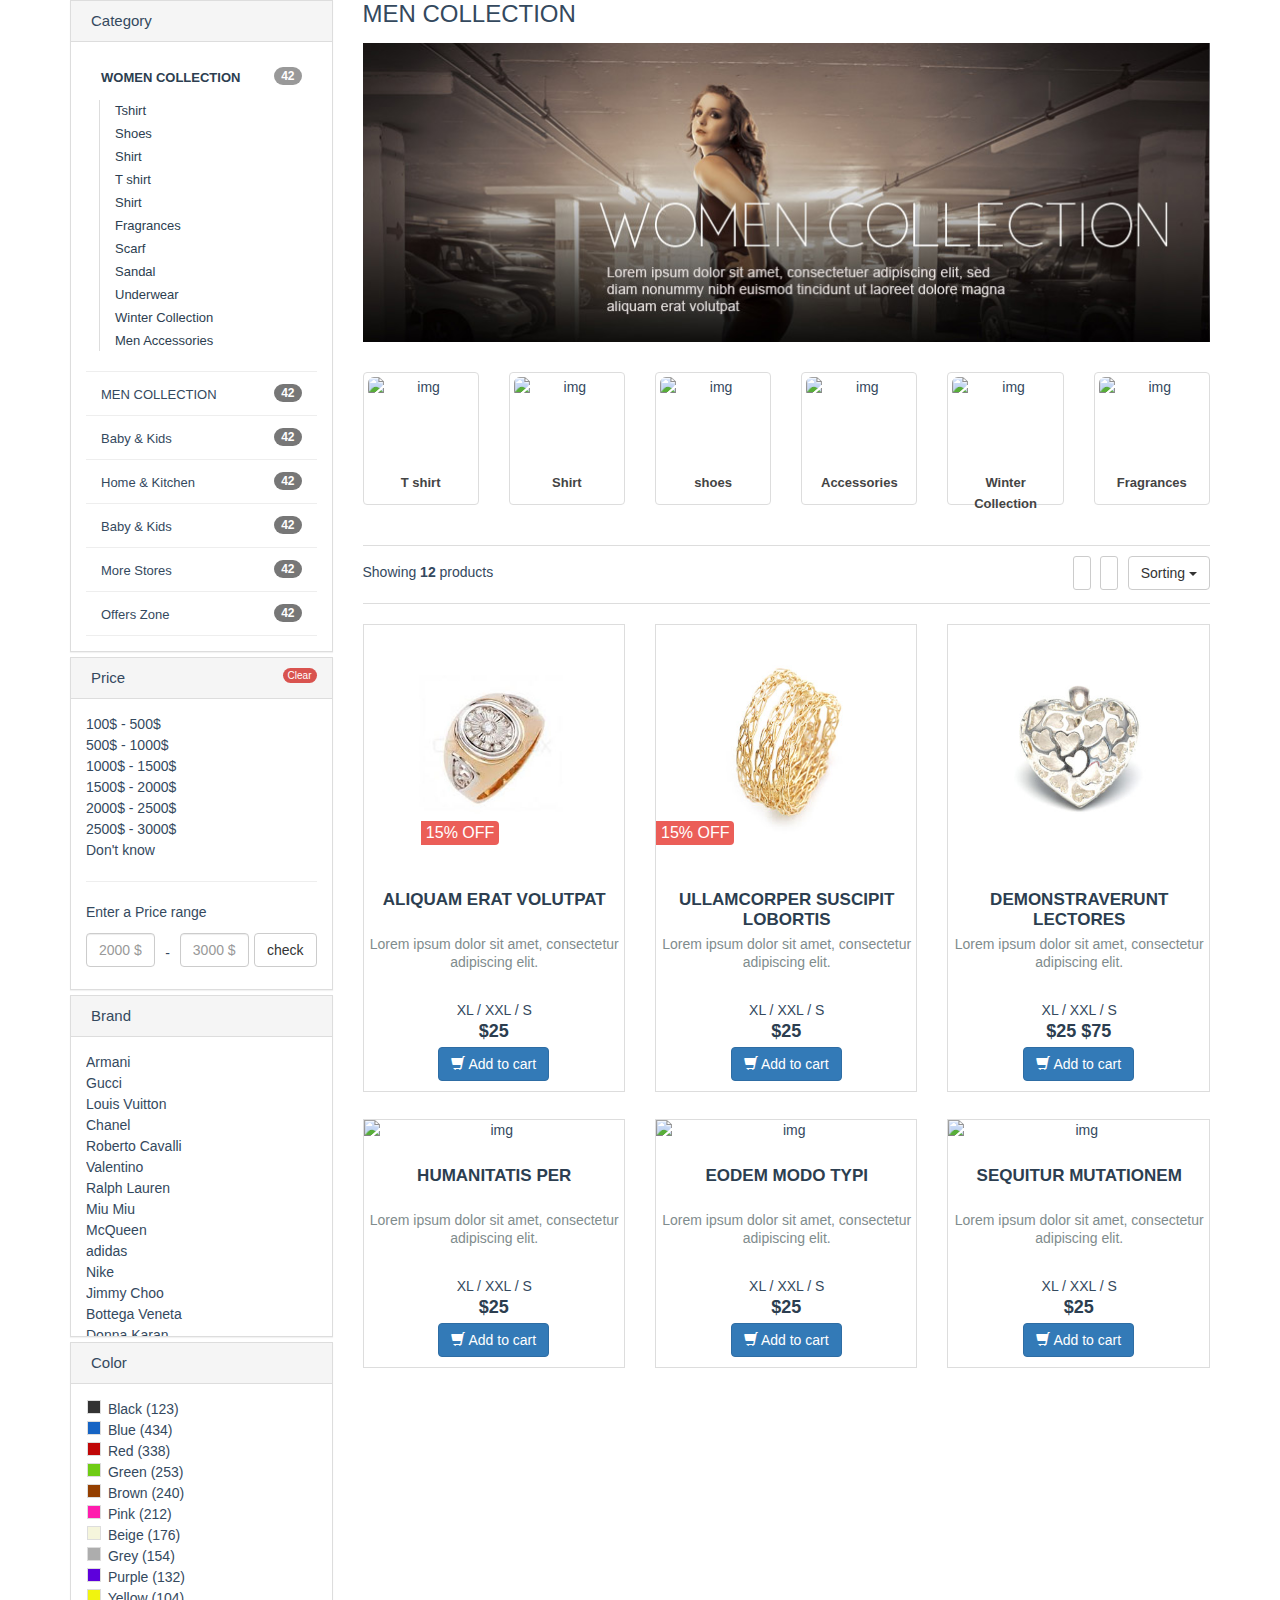
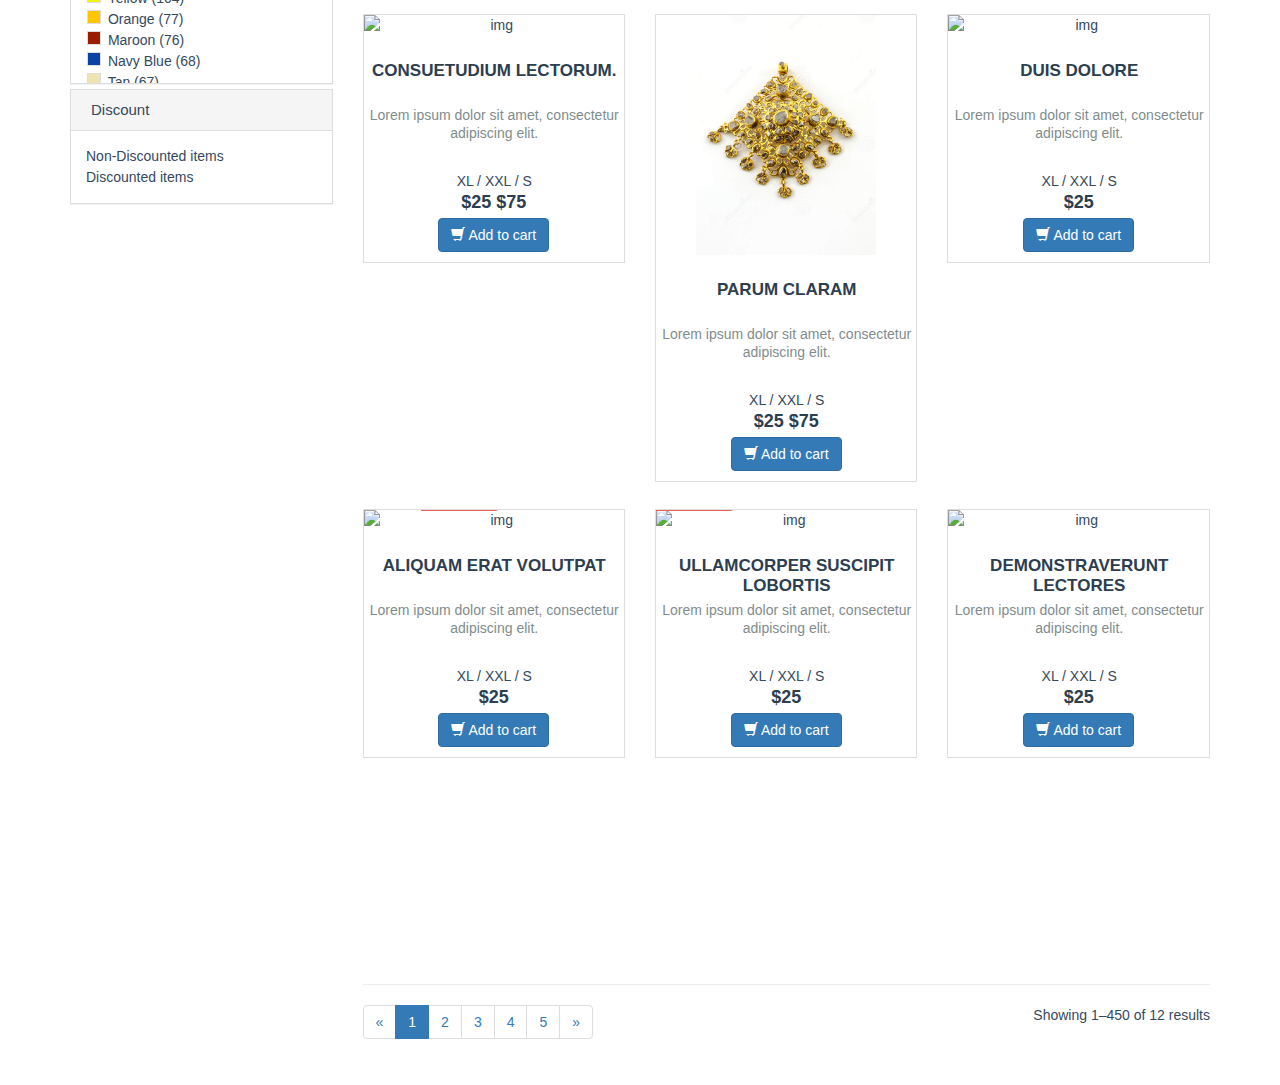
==== commit dda71c5f: "added product-details page" ====
--- a/category-layout.html
+++ b/category-layout.html
@@ -720,9 +720,130 @@
       <!--/right column end--> 
       </div>
     </div>
+
+    <!-- Product Details Modal  -->
+    <div class="modal fade in" id="product-details-modal" tabindex="-1" role="dialog">
+        <div class="modal-dialog">
+            <div class="modal-content">
+                <button aria-hidden="true" data-dismiss="modal" class="close" type="button"> × </button>
+                <div class="col-lg-5 col-md-5 col-sm-5  col-xs-12">
+
+                    <!-- product Image -->
+
+                    <div class="main-image  col-lg-12 no-padding style3">
+                        <a class="product-largeimg-link" href="product-details.html"><img src="images/zoom/zoom1.jpg" class="img-responsive product-largeimg" alt="img">
+                        </a>
+                    </div>
+                    <!--/.main-image-->
+                    
+                    <div class="modal-product-thumb">
+                        <a class="thumbLink selected"><img data-large="images/zoom/zoom1.jpg" alt="img" class="img-responsive" src="images/zoom/zoom1.jpg">
+                        </a>
+                        <a class="thumbLink"><img data-large="images/zoom/zoom2.jpg" alt="img" class="img-responsive" src="images/zoom/zoom2.jpg">
+                        </a>
+                        <a class="thumbLink"><img data-large="images/zoom/zoom3.jpg" alt="img" class="img-responsive" src="images/zoom/zoom3.jpg">
+                        </a>
+                    </div> <!--/.modal-product-thumb-->
+                </div> <!--/ product Image-->
+               
+                
+                <div class="col-lg-7 col-md-7 col-sm-7 col-xs-12 modal-details no-padding">
+                    <div class="modal-details-inner">
+                        <h1 class="product-title"> Lorem ipsum dolor sit amet</h1>
+                        <h3 class="product-code">Product Code : DEN1098</h3>
+                        <div class="product-price"> <span class="price-sales"> $70</span> <span class="price-standard">$95</span> </div>
+                        <div class="details-description">
+                            <p>In scelerisque libero ut elit porttitor commodo Suspendisse laoreet magna. </p>
+                        </div>
+                        <div class="color-details"> <span class="selected-color"><strong>COLOR</strong></span>
+                            <ul class="swatches Color">
+                                <li class="selected">
+                                    <a style="background-color:#f1f40e"> </a>
+                                </li>
+                                <li>
+                                    <a style="background-color:#adadad"> </a>
+                                </li>
+                                <li>
+                                    <a style="background-color:#4EC67F"> </a>
+                                </li>
+                            </ul>
+                        </div>
+                        <!--/.color-details-->
+
+                        <div class="productFilter productFilterLook2">
+                            <div class="filterBox">
+                                <select >
+                                    <option value="strawberries" selected="">Quantity</option>
+                                    <option value="mango">1</option>
+                                    <option value="bananas">2</option>
+                                    <option value="watermelon">3</option>
+                                    <option value="grapes">4</option>
+                                    <option value="oranges">5</option>
+                                    <option value="pineapple">6</option>
+                                    <option value="peaches">7</option>
+                                    <option value="cherries">8</option>
+                                </select>
+                            </div>
+                            <div class="filterBox">
+                                <select >
+                                    <option value="strawberries" selected="">Size</option>
+                                    <option value="mango">XL</option>
+                                    <option value="bananas">XXL</option>
+                                    <option value="watermelon">M</option>
+                                    <option value="apples">L</option>
+                                    <option value="apples">S</option>
+                                </select>
+                            </div>
+                        </div>
+                        <!-- productFilter -->
+
+                        <div class="cart-actions">
+                            <div class="addto">
+                                <button onclick="productAddToCartForm.submit(this);" class="button btn-cart cart first" title="Add to Cart" type="button">Add to Cart</button>
+                                <a class="link-wishlist wishlist">Add to Wishlist</a> </div>
+                        </div>
+                        <!--/.cart-actions-->
+
+                        <div class="product-share clearfix">
+                            <p> SHARE </p>
+                            <div class="socialIcon">
+                                <a href="#"> <i class="fa fa-facebook"></i>
+                                </a>
+                                <a href="#"> <i class="fa fa-twitter"></i>
+                                </a>
+                                <a href="#"> <i class="fa fa-google-plus"></i>
+                                </a>
+                                <a href="#"> <i class="fa fa-pinterest"></i>
+                                </a>
+                            </div>
+                        </div>
+                        <!--/.product-share-->
+                    </div><!--/.modal-details-inner-->
+                </div>
+                <!--/.modal-details-->
+                <div class="clear"></div>
+            </div><!--/.modal-content-->
+        </div><!--/.modal-content-->
+    </div>
     <!-- jQuery (necessary for Bootstrap's JavaScript plugins) -->
     <script src="https://ajax.googleapis.com/ajax/libs/jquery/1.11.1/jquery.min.js"></script>
     <!-- Include all compiled plugins (below), or include individual files as needed -->
     <script src="js/bootstrap.min.js"></script>
+    <script>
+      $(function(){
+        $(".btn-quickview").live('click',function(){
+        $("#product-details-modal).show();
+        $("#product-details-modal").hide();
+      });
+
+      // $('.dropdown-tree').click(function() {
+      //   $( this ).toggleClass( 'open-tree' );
+      // });
+     </script>
+     <script>
+$( ".dropdown-tree" ).click(function() {
+  $( ".category-level-2" ).slideToggle( "slow" );
+});
+     </script>
   </body>
 </html>--- a/css/style.css
+++ b/css/style.css
@@ -601,6 +601,7 @@
 }
 .product:hover {
 	background: #fff;
+	box-shadow: 0 3px 20px 0 rgba(0, 0, 0, 0.3);
 }
 .add-fav {
 	border: 1px solid;
@@ -904,4 +905,502 @@
 	-moz-transform: scale(1.1) rotate(-1.1deg);
 	-ms-transform: scale(1.1) rotate(-1.1deg);
 	-o-transform: scale(1.1) rotate(-1.1deg);
-}+}
+
+/* =============================================================== */
+/* PRODUCT DETAILS POPUP MODAL
+/* =============================================================== */
+
+/* quick view btn */
+div.quickview {
+	display: block;
+	margin-top: 40%;
+	max-height: 50px;
+	position: absolute;
+	text-align: center;
+	width: 100%;
+	z-index: 2;
+	visibility:hidden;
+}
+.product:hover div.quickview {
+	visibility: visible;
+}
+.btn-quickview {
+	border-radius: 2px;
+	font-family: "Oswald", Helvetica Neue, Arial, sans-serif;
+	letter-spacing: 2px;
+	color: #2c3e50 !important;
+	text-transform:uppercase;
+	background: #fff; /* old borwser */
+	background: rgba(255, 255, 255, 0.9);
+	border: 1px solid #eee;
+	box-shadow: 0 0 3px rgba(0, 0, 0, 0.3);
+	-webkit-box-shadow: 0 0 3px rgba(0, 0, 0, 0.3);
+	-ms-box-shadow: 0 0 3px rgba(0, 0, 0, 0.3);
+	-moz-box-shadow: 0 0 3px rgba(0, 0, 0, 0.3);
+	-moz-o-shadow: 0 0 3px rgba(0, 0, 0, 0.3);
+	left: auto;
+	min-width: 100px;
+	max-height: 40px;
+	height: 40px !important;
+	opacity: 0;
+	-webkit-opacity: 0;
+	-ms-opacity: 0;
+	padding: 10px;
+	visibility:  hidden;
+	width: auto;
+	display:inline-block !important;
+	z-index: 2;
+	transform: scale(0.75);
+	-webkit-transform: scale(0.75);
+	-o-transform: scale(0.75);
+	-ms-transform: scale(0.75);
+	-moz-transform: scale(0.75);
+	transition: all 0.3s ease 0s;
+	-webkit-transition: all 0.3s ease 0s;
+	-webkit-transition: all 0.3s ease 0s;
+	-moz-transition: all 0.3s ease 0s;
+	-ms-transition: all 0.3s ease 0s;
+}
+.product:hover .btn-quickview {
+	visibility: visible;
+	opacity:0.85;
+	-webkit-opacity: 0.85;
+	-ms-opacity: 0.85;
+	transform: scale(1);
+	-webkit-transform: scale(1);
+	-o-transform: scale(1);
+	-ms-transform: scale(1);
+	-moz-transform: scale(1);
+}
+.list-view .product:hover div.quickview {
+	margin-top: 45%;
+}
+ @media(max-width: 460px) {
+ div.quickview {
+ margin-top: 25%;
+}
+}
+ @media(max-width: 400px) {
+ div.quickview {
+ margin-top: 35%;
+}
+}
+.product > .btn-quickview:hover {
+	opacity:0.95;
+}
+/* quick view btn end */
+
+
+#product-details-modal .modal-dialog {
+	background:  #fff;
+	max-width: 960px;
+	overflow: auto;
+	width: 100%;
+}
+#product-details-modal .close {
+	color: #2c3e50;
+	display: block;
+	font-size: 34px;
+	font-weight: lighter;
+	line-height: 10px;
+	opacity: 0.6;
+	padding: 12px;
+	position: absolute;
+	right: 0;
+	text-shadow: none;
+	top: 0;
+	z-index: 1;
+}
+#product-details-modal .close:hover {
+	opacity: 0.8;
+}
+ @media (max-width:800px) {
+ #product-details-modal .modal-dialog {
+ max-width: 90%;
+ margin:20px auto;
+}
+}
+ @media (min-width:840px) {
+.modal-details-inner {
+ min-height: 552px;
+}
+}
+ @media (max-width:600px) {
+ #product-details-modal .modal-dialog {
+ max-width: 96%;
+ margin:20px auto;
+}
+}
+#product-details-modal .modal-content {
+	background:  #fff;
+	display: block;
+	height: auto;
+	padding: 0;
+	box-shadow: none;
+}
+.modal-details-inner {
+	padding:30px;
+}
+#product-details-modal .productFilter {
+	margin-bottom: 10px;
+	margin-top: 10px;
+	padding-bottom: 10px;
+	padding-top: 10px;
+}
+#product-details-modal .filterBox {
+	display: inline-block;
+	margin-right: 10px;
+	width: 45%;
+}
+#product-details-modal .cart-actions {
+	margin-bottom:0;
+	margin-top:0;
+}
+#product-details-modal .color-details {
+	margin-top:5px;
+}
+#product-details-modal .product-share {
+	border-top: 0 none;
+	margin-top: 0;
+	padding-top: 0;
+}
+.modal-product-thumb {
+	border-top: 1px solid #ddd;
+	clear: both;
+	display: block;
+	text-align: center;
+}
+.modal-product-thumb a {
+	border: 1px solid #ccc;
+	display: inline-block;
+	float:  none;
+	margin-right: 10px !important;
+	margin-top: 5px;
+	height:75px;
+	overflow:hidden;
+	width: 60px !important;
+}
+.modal-product-thumb a.selected, .modal-product-thumb a:hover {
+	border: 1px solid #000 !important;
+}
+.modal-product-thumb a img {
+	display: block;
+	max-width: 100%;
+	height:  auto;
+	max-height:75px;
+	width: 60px !important;
+}
+
+/* =============================================================== */
+/* PRODUCT DETAILS PAGE
+/* =============================================================== */
+
+
+.categoryFilter {
+	padding-bottom: 20px;
+	border-bottom: solid 1px #ddd;
+	margin-bottom: 20px;
+	display: block;
+	width: 100%;
+	height: 50px;
+}
+.categoryFilter .minict_wrapper {
+	max-width: 180px;
+	max-height: 28px;
+	height: 28px !important;
+}
+.categoryFilter .minict_wrapper input {
+	height: 28px !important;
+	font-size: 12px !important;
+}
+.minict_wrapper input {
+	border:0 !important;
+}
+.categoryFilter .minict_wrapper ul li {
+	font-size: 12px !important;
+}
+.nav-tabs > li.active, .nav-tabs > li {
+	background: none;
+}
+.nav-tabs > li > a {
+	border: 0;
+	border-radius: 0;
+}
+.nav-tabs > li.active > a, .nav-tabs > li.active > a:hover, .nav-tabs > li.active > a:focus, .nav-tabs > li:hover > a {
+	color: #fff !important;
+	border: 0;
+	border-radius: 0;
+}
+/* -------- zoom ------- */
+.sp-wrap {
+	border: none !important;
+}
+.sp-thumbs {
+	text-align: center !important;
+}
+.sp-large a img {
+	width: 100%;
+}
+.sp-wrap {
+	z-index: 10;
+	width: 100%;
+	background: none !important;
+}
+.sp-large {
+	max-width: 90%;
+}
+.sp-thumbs {
+	position: absolute;
+	right: 0!important;
+	text-align: left;
+	bottom: 140px!important;
+	width: 100px !important;
+	z-index: 70;
+}
+.sp-thumbs a:link, .sp-thumbs a:visited {
+	border: 2px solid #EEEEEE;
+	display: inline-block;
+	margin-bottom: 10px;
+	float: right;
+	transition: margin 0.2s ease 0s;
+}
+.main-image .sp-thumbs a:link, .sp-thumbs a:visited {
+	margin-right:0 !important;
+}
+.sp-thumbs a:hover {
+	margin-right: 4px !important;
+}
+.sp-thumbs img {
+	height: auto!important;
+	width: 60px!important;
+}
+/***  -------  Product details style 2   ------- ***/
+
+.style2 .sp-thumbs {
+	top: 0 !important;
+	width: 19% !important;
+}
+.style2 .sp-thumbs img {
+	height: auto !important;
+	width: 100px !important;
+	max-width: 100%;
+	width: 100px !important;
+}
+.style2 .sp-thumbs a:link, .style2 .sp-thumbs a:visited {
+	float: left !important;
+	width: 100%;
+}
+.style2 .sp-large {
+	max-width: 80%!important;
+	border: 1px solid #DDDDDD;
+}
+.product-title {
+	font-size: 30px;
+	font-weight: 600;
+	letter-spacing: 0.25px;
+	line-height: 1;
+	margin-bottom: 0;
+	text-transform: uppercase;
+}
+.product-price {
+	font-size: 28px;
+	font-weight: 600;
+	line-height: normal;
+	margin-bottom: 10px;
+}
+.price-standard {
+	color: #999999;
+	font-size: 18px;
+	text-decoration: line-through;
+}
+.product-code {
+	font-family: oswald, Helvetica Neue, Arial, sans-serif;
+	font-size: 14px;
+	font-weight:  lighter;
+	letter-spacing: 1px;
+	margin: 0 0 5px;
+	padding: 0;
+	text-transform: uppercase;
+}
+/*------- product tab ------- */
+
+.nav-tabs {
+	margin-bottom: 20px;
+}
+.product-tab {
+	width: 100%;
+	display: inline-block;
+	clear: both;
+}
+.nav-tabs li a {
+	font-family: 'Oswald', sans-serif;
+	font-size: 14px;
+	font-weight: 200;
+	letter-spacing: 2px;
+	margin: 0 0 0 0;
+	text-transform: uppercase;
+}
+.color-details {
+	margin-top: 14px;
+}
+.swatches {
+	margin: 0.5em 0;
+	padding-left: 0;
+}
+.swatches li {
+	border: 2px solid #FFFFFF;
+	display: inline-block;
+	margin: 2px 1px;
+	vertical-align: top;
+	list-style: none;
+}
+.swatches .selected, .swatches li:hover {
+	border: 2px solid #B2B2B2;
+}
+.swatches a {
+	background-position: center center;
+	background-repeat: no-repeat;
+	border: 2px solid #FFFFFF;
+	box-shadow: 1px 1px 2px #C5C5C5;
+	display: block;
+	height: 33px;
+	text-align: center;
+	transition: all 0.25s ease 0s;
+	width: 33px;
+}
+.swatches a img {
+	height: 29px;
+	width: 29px;
+}
+/***  ------- filterBox ------- ***/
+
+.filterBox {
+	display: inline-block;
+	margin-right: 20px;
+}
+.cart-actions {
+	margin-top: 0;
+	margin-bottom: 20px;
+	width: 100%;
+	display: inline-block;
+	border-bottom: 1px solid #DDDDDD;
+	padding-bottom: 12px;
+	clear: both;
+}
+.cart-actions button, .cart-actions .btn-cart, .cart-actions .wishlist {
+	-webkit-border-radius: 3px;
+	-moz-border-radius: 3px;
+	-o-border-radius: 3px;
+	-ms-border-radius: 3px;
+	border-radius: 3px;
+	color: #FFFFFF;
+	display: block;
+	float: left;
+	font-family: Oswald, Helvetica Neue, Arial, sans-serif;
+	font-size: 18px;
+	font-weight:  lighter;
+	line-height: 1em;
+	margin: 0 20px 0 0;
+	padding: 14px 20px;
+	text-transform: uppercase;
+	transition: all 0.25s ease 0s;
+	-moz-transition: all 0.25s ease 0s;
+	-webkit-transition: all 0.25s ease 0s;
+	-o-transition: all 0.25s ease 0s;
+	-ms-transition: all 0.25s ease 0s;
+}
+button.first {
+	margin-right: 20px;
+	margin-bottom: 10px;
+}
+.cart-actions .wishlist {
+	background: #CCCCCC;
+	line-height: 1em;
+	text-decoration: none;
+	border: solid 2px #CCCCCC;
+}
+.cart-actions .wishlist:hover {
+	background: #fff;
+	color: #666;
+	border: solid 2px #CCCCCC;
+}
+.incaps {
+	display: block;
+	float: left;
+	font-family: 'Oswald', sans-serif;
+	font-size: 14px;
+	font-weight:  normal;
+	letter-spacing: 2px;
+	margin: 15px 20px 0 0;
+	text-transform: uppercase;
+}
+.incaps i {
+	font-size: 20px;
+}
+.color-in {
+	color: #4CC94A;
+}
+.color-out {
+	color: red;
+}
+.product-share {
+	border-top: 1px solid #DDDDDD;
+	clear: both;
+	display: inline-block;
+	margin-top: 20px;
+	padding-top: 14px;
+	width: 100%;
+}
+.socialIcon a {
+	background: #CCCCCC;
+	color: #FFFFFF;
+	display: inline-block;
+	font-size: 22px;
+	padding: 6px 3px;
+	margin-right: 10px;
+	text-align: center;
+	width: 35px;
+	transition: all 0.15s ease-in-out 0s;
+	-moz-transition: all 0.15s ease-in-out 0s;
+	-webkit-transition: all 0.15s ease-in-out 0s;
+	-o-transition: all 0.15s ease-in-out 0s;
+	-ms-transition: all 0.15s ease-in-out 0s;
+}
+.socialIcon a:hover {
+	color: #fff;
+}
+/***  ------- You may also like ------- ***/
+
+.recommended {
+	border-top: solid 2px #ddd;
+	margin-top: 20px;
+	padding-top: 20px;
+}
+.recommended h1 {
+	text-align: center;
+	margin-bottom: 0;
+	padding-bottom: 0;
+}
+#SimilarProductSlider .item {
+	padding: 30px 0px 0;
+	margin: 10px;
+	color: #FFF;
+	-webkit-border-radius: 3px;
+	-moz-border-radius: 3px;
+	border-radius: 3px;
+	text-align: center;
+}
+.recommended .description {
+	min-height: 70px;
+}
+.product-image {
+	max-width: 100%;
+}
+.product-image img {
+	max-width: 100%;
+}
+#SimilarProductSlider .product-image img {
+	max-height: 200px;
+}
+
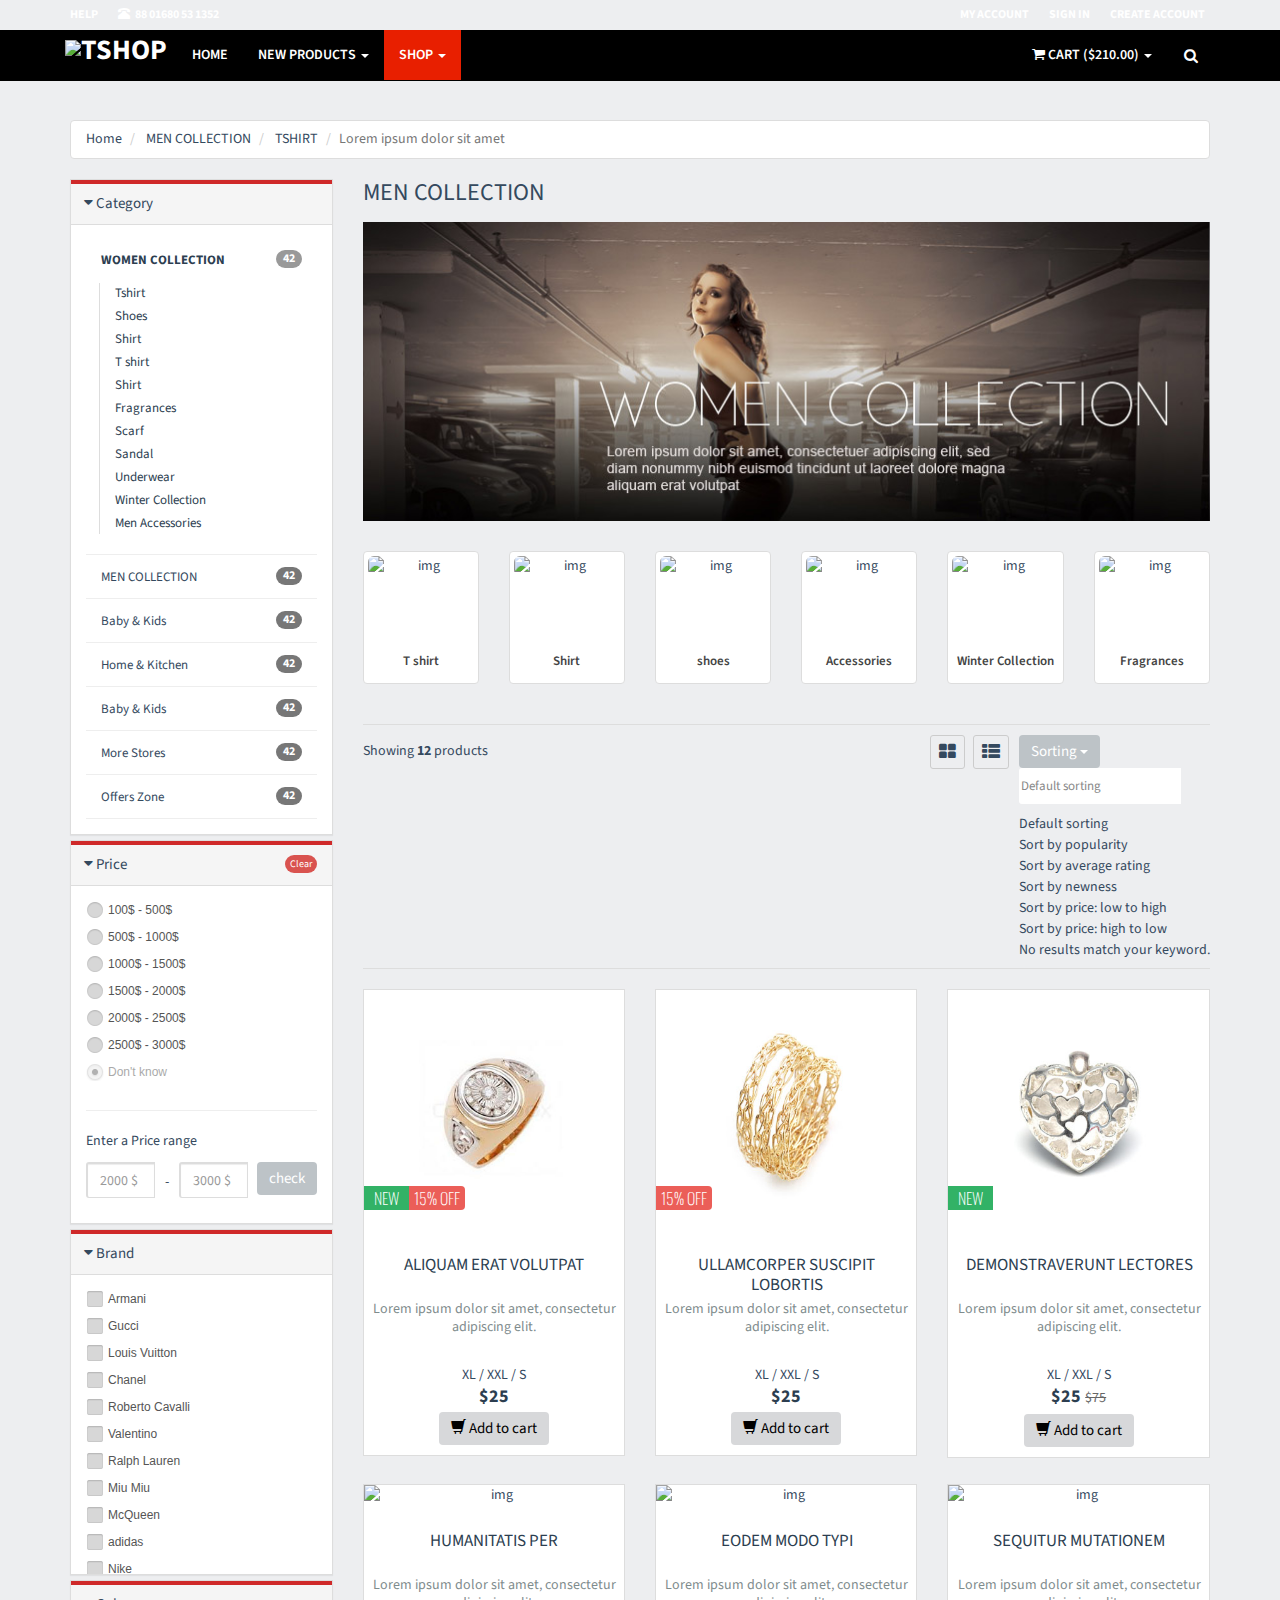
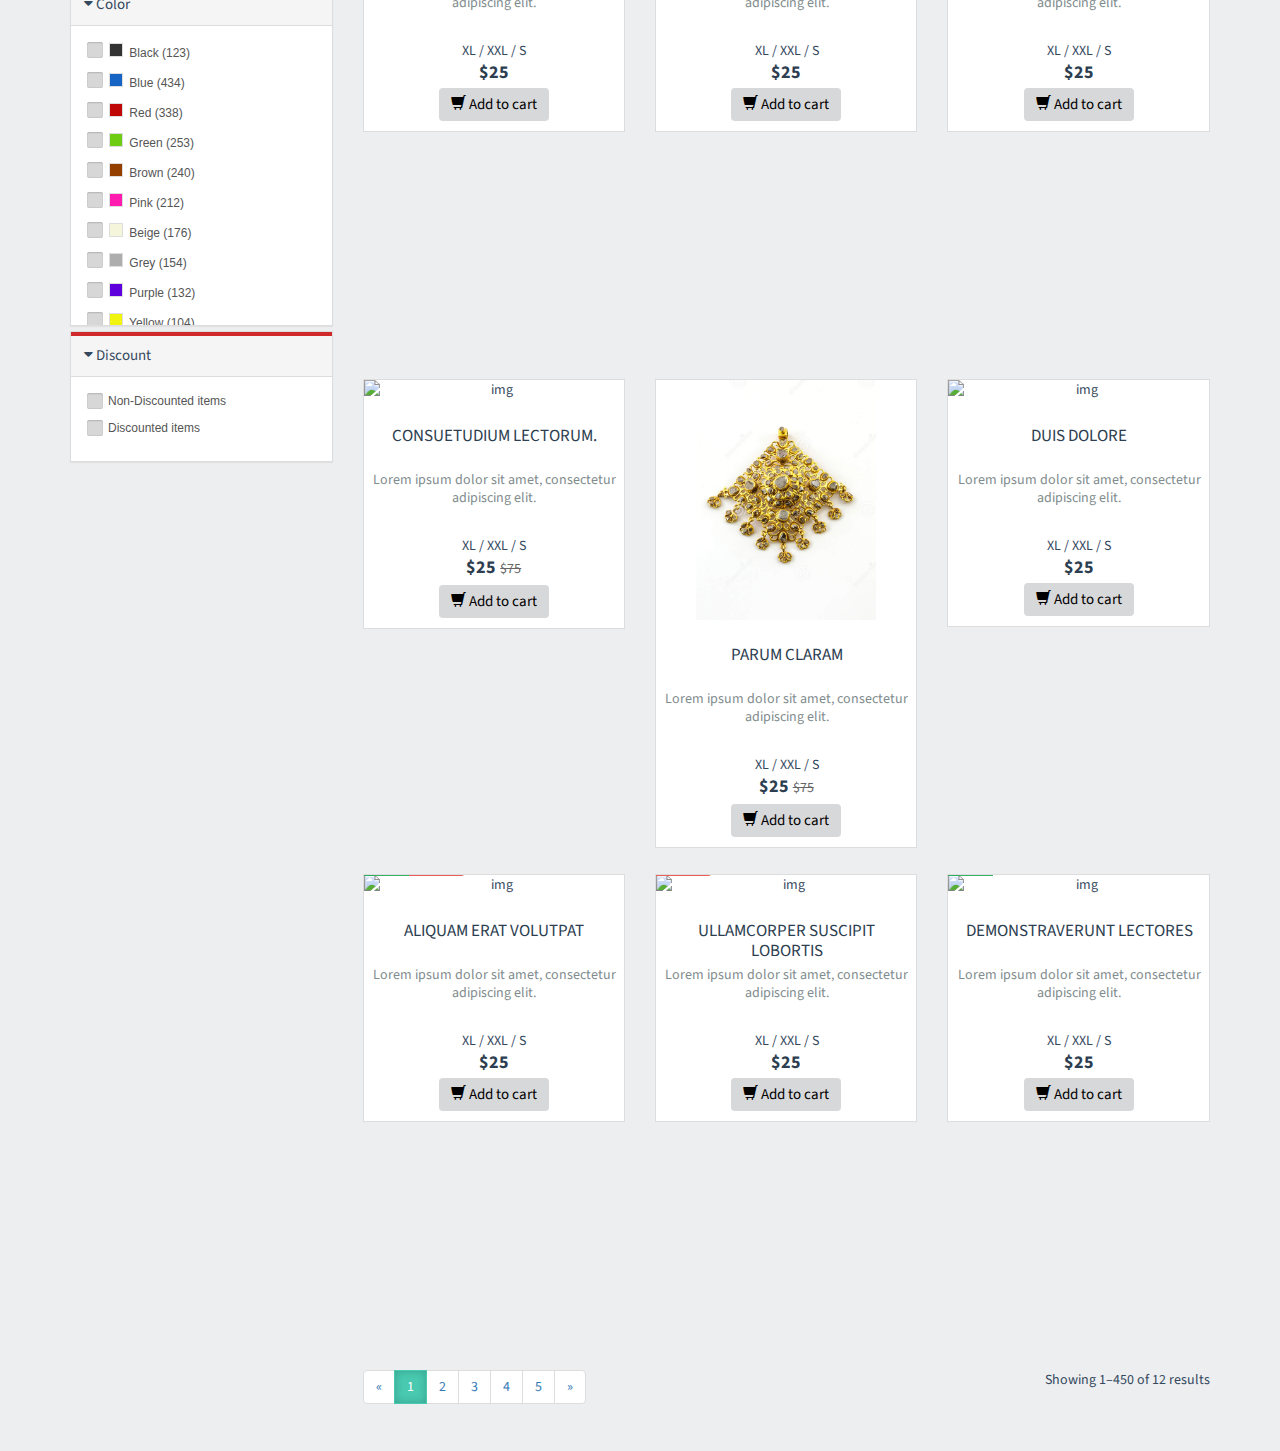
==== commit 1359d033: "proto-navbar and incl scripts" ====
--- a/category-layout.html
+++ b/category-layout.html
@@ -8,7 +8,11 @@
 
     <!-- Bootstrap -->
     <link href="css/bootstrap.min.css" rel="stylesheet">
-    <link href="css/style.css" rel="stylesheet">
+    <link href="css/style1.css" rel="stylesheet">
+    <link href="css/skin-1.css" rel="stylesheet">
+    <link rel="stylesheet" href="font-awesome-4.3.0/css/font-awesome.min.css">
+    <link href="ion.checkRadio-1.1.0/css/ion.checkRadio.css" rel="stylesheet">
+    <link href="ion.checkRadio-1.1.0/css/ion.checkRadio.cloudy.css" rel="stylesheet">
     <!-- HTML5 shim and Respond.js for IE8 support of HTML5 elements and media queries -->
     <!-- WARNING: Respond.js doesn't work if you view the page via file:// -->
     <!--[if lt IE 9]>
@@ -17,7 +21,346 @@
     <![endif]-->
   </head>
   <body>
+
+    <div class="navbar navbar-tshop navbar-fixed-top megamenu" role="navigation">
+  <div class="navbar-top">
     <div class="container">
+      <div class="row">
+        <div class="col-lg-6 col-sm-6 col-xs-6 col-md-6">
+          <div class="pull-left ">
+            <ul class="userMenu ">
+              <li> <a href="#"> <span class="hidden-xs">HELP</span><i class="glyphicon glyphicon-info-sign hide visible-xs "></i> </a> </li>
+              <li class="phone-number"> <a href="callto:+8801680531352"> <span> <i class="glyphicon glyphicon-phone-alt "></i></span> <span class="hidden-xs" style="margin-left:5px"> 88 01680 53 1352 </span> </a> </li>
+            </ul>
+          </div>
+        </div>
+        <div class="col-lg-6 col-sm-6 col-xs-6 col-md-6 no-margin no-padding">
+          <div class="pull-right">
+            <ul class="userMenu">
+              <li> <a href="account-1.html"><span class="hidden-xs"> My Account</span> <i class="glyphicon glyphicon-user hide visible-xs "></i></a> </li>
+              <li> <a href="#" data-toggle="modal" data-target="#ModalLogin"> <span class="hidden-xs">Sign In</span> <i class="glyphicon glyphicon-log-in hide visible-xs "></i> </a> </li>
+              <li class="hidden-xs"> <a href="#" data-toggle="modal" data-target="#ModalSignup"> Create Account </a> </li>
+            </ul>
+          </div>
+        </div>
+      </div>
+    </div>
+  </div>
+  <!--/.navbar-top-->
+  
+  <div class="container">
+    <div class="navbar-header">
+      <button type="button" class="navbar-toggle" data-toggle="collapse" data-target=".navbar-collapse"> <span class="sr-only"> Toggle navigation </span> <span class="icon-bar"> </span> <span class="icon-bar"> </span> <span class="icon-bar"> </span> </button>
+      <button type="button" class="navbar-toggle" data-toggle="collapse" data-target=".navbar-cart"> <i class="fa fa-shopping-cart colorWhite"> </i> <span class="cartRespons colorWhite"> Cart ($210.00) </span> </button>
+      <a class="navbar-brand " href="index.html"> <img src="images/logo.png" alt="TSHOP"> </a> 
+      
+      <!-- this part for mobile -->
+      <div class="search-box pull-right hidden-lg hidden-md hidden-sm">
+        <div class="input-group">
+          <button class="btn btn-nobg getFullSearch" type="button"> <i class="fa fa-search"> </i> </button>
+        </div>
+        <!-- /input-group --> 
+        
+      </div>
+    </div>
+    
+    <!-- this part is duplicate from cartMenu  keep it for mobile -->
+    <div class="navbar-cart  collapse">
+      <div class="cartMenu  col-lg-4 col-xs-12 col-md-4 ">
+        <div class="w100 miniCartTable scroll-pane mCustomScrollbar _mCS_1" style="overflow: hidden;"><div class="mCustomScrollBox mCS-dark-2" id="mCSB_1" style="position: relative; height: 100%; overflow: hidden; max-width: 100%; max-height: 300px;"><div class="mCSB_container mCS_no_scrollbar" style="position: relative; top: 0px;">
+          <table>
+            <tbody>
+              <tr class="miniCartProduct">
+                <td style="20%" class="miniCartProductThumb"><div> <a href="product-details.html"> <img src="images/product/3.jpg" alt="img"> </a> </div></td>
+                <td style="40%"><div class="miniCartDescription">
+                    <h4> <a href="product-details.html"> TSHOP T shirt Black </a> </h4>
+                    <span class="size"> 12 x 1.5 L </span>
+                    <div class="price"> <span> $8.80 </span> </div>
+                  </div></td>
+                <td style="10%" class="miniCartQuantity"><a> X 1 </a></td>
+                <td style="15%" class="miniCartSubtotal"><span> $8.80 </span></td>
+                <td style="5%" class="delete"><a> x </a></td>
+              </tr>
+              <tr class="miniCartProduct">
+                <td style="20%" class="miniCartProductThumb"><div> <a href="product-details.html"> <img src="images/product/2.jpg" alt="img"> </a> </div></td>
+                <td style="40%"><div class="miniCartDescription">
+                    <h4> <a href="product-details.html"> TSHOP T shirt Black </a> </h4>
+                    <span class="size"> 12 x 1.5 L </span>
+                    <div class="price"> <span> $8.80 </span> </div>
+                  </div></td>
+                <td style="10%" class="miniCartQuantity"><a> X 1 </a></td>
+                <td style="15%" class="miniCartSubtotal"><span> $8.80 </span></td>
+                <td style="5%" class="delete"><a> x </a></td>
+              </tr>
+              <tr class="miniCartProduct">
+                <td style="20%" class="miniCartProductThumb"><div> <a href="product-details.html"> <img src="images/product/5.jpg" alt="img"> </a> </div></td>
+                <td style="40%"><div class="miniCartDescription">
+                    <h4> <a href="product-details.html"> TSHOP T shirt Black </a> </h4>
+                    <span class="size"> 12 x 1.5 L </span>
+                    <div class="price"> <span> $8.80 </span> </div>
+                  </div></td>
+                <td style="10%" class="miniCartQuantity"><a> X 1 </a></td>
+                <td style="15%" class="miniCartSubtotal"><span> $8.80 </span></td>
+                <td style="5%" class="delete"><a> x </a></td>
+              </tr>
+              <tr class="miniCartProduct">
+                <td style="20%" class="miniCartProductThumb"><div> <a href="product-details.html"> <img src="images/product/3.jpg" alt="img"> </a> </div></td>
+                <td style="40%"><div class="miniCartDescription">
+                    <h4> <a href="product-details.html"> TSHOP T shirt Black </a> </h4>
+                    <span class="size"> 12 x 1.5 L </span>
+                    <div class="price"> <span> $8.80 </span> </div>
+                  </div></td>
+                <td style="10%" class="miniCartQuantity"><a> X 1 </a></td>
+                <td style="15%" class="miniCartSubtotal"><span> $8.80 </span></td>
+                <td style="5%" class="delete"><a> x </a></td>
+              </tr>
+              <tr class="miniCartProduct">
+                <td style="20%" class="miniCartProductThumb"><div> <a href="product-details.html"> <img src="images/product/3.jpg" alt="img"> </a> </div></td>
+                <td style="40%"><div class="miniCartDescription">
+                    <h4> <a href="product-details.html"> TSHOP T shirt Black </a> </h4>
+                    <span class="size"> 12 x 1.5 L </span>
+                    <div class="price"> <span> $8.80 </span> </div>
+                  </div></td>
+                <td style="10%" class="miniCartQuantity"><a> X 1 </a></td>
+                <td style="15%" class="miniCartSubtotal"><span> $8.80 </span></td>
+                <td style="5%" class="delete"><a> x </a></td>
+              </tr>
+              <tr class="miniCartProduct">
+                <td style="20%" class="miniCartProductThumb"><div> <a href="product-details.html"> <img src="images/product/4.jpg" alt="img"> </a> </div></td>
+                <td style="40%"><div class="miniCartDescription">
+                    <h4> <a href="product-details.html"> TSHOP T shirt Black </a> </h4>
+                    <span class="size"> 12 x 1.5 L </span>
+                    <div class="price"> <span> $8.80 </span> </div>
+                  </div></td>
+                <td style="10%" class="miniCartQuantity"><a> X 1 </a></td>
+                <td style="15%" class="miniCartSubtotal"><span> $8.80 </span></td>
+                <td style="5%" class="delete"><a> x </a></td>
+              </tr>
+            </tbody>
+          </table>
+        </div><div class="mCSB_scrollTools" style="position: absolute; display: none;"><div class="mCSB_draggerContainer"><div class="mCSB_dragger" style="position: absolute; top: 0px;" oncontextmenu="return false;"><div class="mCSB_dragger_bar" style="position:relative;"></div></div><div class="mCSB_draggerRail"></div></div></div></div></div>
+        <!--/.miniCartTable-->
+        
+        <div class="miniCartFooter  miniCartFooterInMobile text-right">
+          <h3 class="text-right subtotal"> Subtotal: $210 </h3>
+          <a class="btn btn-sm btn-danger"> <i class="fa fa-shopping-cart"> </i> VIEW CART </a> <a class="btn btn-sm btn-primary"> CHECKOUT </a> </div>
+        <!--/.miniCartFooter--> 
+        
+      </div>
+      <!--/.cartMenu--> 
+    </div>
+    <!--/.navbar-cart-->
+    
+    <div class="navbar-collapse collapse">
+      <ul class="nav navbar-nav">
+        <li> <a href="index.html"> Home </a> </li>
+        <li class="dropdown megamenu-fullwidth"> <a data-toggle="dropdown" class="dropdown-toggle" href="#"> New Products <b class="caret"> </b> </a>
+          <ul class="dropdown-menu">
+            <li class="megamenu-content ">
+              <ul class="col-lg-3  col-sm-3 col-md-3 unstyled noMarginLeft newCollectionUl">
+                <li class="no-border">
+                  <p class="promo-1"> <strong> NEW COLLECTION </strong> </p>
+                </li>
+                <li> <a href="category.html"> ALL NEW PRODUCTS </a> </li>
+                <li> <a href="category.html"> NEW TOPS </a> </li>
+                <li> <a href="category.html"> NEW SHOES </a> </li>
+                <li> <a href="category.html"> NEW TSHIRT </a> </li>
+                <li> <a href="category.html"> NEW TSHOP </a> </li>
+              </ul>
+              <ul class="col-lg-3  col-sm-3 col-md-3  col-xs-4">
+                <li> <a class="newProductMenuBlock" href="product-details.html"> <img class="img-responsive" src="images/site/promo1.jpg" alt="product"> <span class="ProductMenuCaption"> <i class="fa fa-caret-right"> </i> JEANS </span> </a> </li>
+              </ul>
+              <ul class="col-lg-3  col-sm-3 col-md-3 col-xs-4">
+                <li> <a class="newProductMenuBlock" href="product-details.html"> <img class="img-responsive" src="images/site/promo2.jpg" alt="product"> <span class="ProductMenuCaption"> <i class="fa fa-caret-right"> </i> PARTY DRESS </span> </a> </li>
+              </ul>
+              <ul class="col-lg-3  col-sm-3 col-md-3 col-xs-4">
+                <li> <a class="newProductMenuBlock" href="product-details.html"> <img class="img-responsive" src="images/site/promo3.jpg" alt="product"> <span class="ProductMenuCaption"> <i class="fa fa-caret-right"> </i> SHOES </span> </a> </li>
+              </ul>
+            </li>
+          </ul>
+        </li>
+        
+        <!-- change width of megamenu = use class > megamenu-fullwidth, megamenu-60width, megamenu-40width --><li class="dropdown active megamenu-80width "> <a data-toggle="dropdown" class="dropdown-toggle" href="#"> SHOP <b class="caret"> </b> </a>
+          <ul class="dropdown-menu">
+            <li class="megamenu-content"> 
+              
+              <!-- megamenu-content -->
+              
+              <ul class="col-lg-2  col-sm-2 col-md-2  unstyled noMarginLeft">
+                <li>
+                  <p> <strong> Women Collection </strong> </p>
+                </li>
+                <li> <a href="#"> Kameez </a> </li>
+                <li> <a href="#"> Tops </a> </li>
+                <li> <a href="#"> Shoes </a> </li>
+                <li> <a href="#"> T shirt </a> </li>
+                <li> <a href="#"> TSHOP </a> </li>
+                <li> <a href="#"> Party  Dress </a> </li>
+                <li> <a href="#"> Women Fragrances </a> </li>
+              </ul>
+              <ul class="col-lg-2  col-sm-2 col-md-2  unstyled">
+                <li>
+                  <p> <strong> Men Collection </strong> </p>
+                </li>
+                <li> <a href="#"> Panjabi </a> </li>
+                <li> <a href="#"> Male Fragrances </a> </li>
+                <li> <a href="#"> Scarf </a> </li>
+                <li> <a href="#"> Sandal </a> </li>
+                <li> <a href="#"> Underwear </a> </li>
+                <li> <a href="#"> Winter Collection </a> </li>
+                <li> <a href="#"> Men Accessories </a> </li>
+              </ul>
+              <ul class="col-lg-2  col-sm-2 col-md-2  unstyled">
+                <li>
+                  <p> <strong> Top Brands </strong> </p>
+                </li>
+                <li> <a href="#"> Diesel </a> </li>
+                <li> <a href="#"> Farah </a> </li>
+                <li> <a href="#"> G-Star RAW </a> </li>
+                <li> <a href="#"> Lyle &amp; Scott </a> </li>
+                <li> <a href="#"> Pretty Green </a> </li>
+                <li> <a href="#"> TSHOP </a> </li>
+                <li> <a href="#"> TANJIM </a> </li>
+              </ul>
+              <ul class="col-lg-3  col-sm-3 col-md-3 col-xs-6">
+                <li class="no-margin productPopItem "> <a href="product-details.html"> <img class="img-responsive" src="images/site/g4.jpg" alt="img"> </a> <a class="text-center productInfo alpha90" href="product-details.html"> Eodem modo typi <br>
+                  <span> $60 </span> </a> </li>
+              </ul>
+              <ul class="col-lg-3  col-sm-3 col-md-3 col-xs-6">
+                <li class="no-margin productPopItem relative"> <a href="product-details.html"> <img class="img-responsive" src="images/site/g5.jpg" alt="img"> </a> <a class="text-center productInfo alpha90" href="product-details.html"> Eodem modo typi <br>
+                  <span> $60 </span> </a> </li>
+              </ul>
+            </li>
+          </ul>
+        </li>
+      </ul>
+      
+      <!--- this part will be hidden for mobile version -->
+      <div class="nav navbar-nav navbar-right hidden-xs">
+        <div class="dropdown  cartMenu "> <a href="#" class="dropdown-toggle" data-toggle="dropdown"> <i class="fa fa-shopping-cart"> </i> <span class="cartRespons"> Cart ($210.00) </span> <b class="caret"> </b> </a>
+          <div class="dropdown-menu col-lg-4 col-xs-12 col-md-4 ">
+            <div class="w100 miniCartTable scroll-pane mCustomScrollbar _mCS_2" style="overflow: hidden;"><div class="mCustomScrollBox mCS-dark-2" id="mCSB_2" style="position: relative; height: 100%; overflow: hidden; max-width: 100%; max-height: 300px;"><div class="mCSB_container mCS_no_scrollbar" style="position: relative; top: 0px;">
+              <table>
+                <tbody>
+                  <tr class="miniCartProduct">
+                    <td style="width:20%" class="miniCartProductThumb"><div> <a href="product-details.html"> <img src="images/product/3.jpg" alt="img"> </a> </div></td>
+                    <td style="width:40%"><div class="miniCartDescription">
+                        <h4> <a href="product-details.html"> TSHOP Tshirt DO9 </a> </h4>
+                        <span class="size"> 12 x 1.5 L </span>
+                        <div class="price"> <span> $22 </span> </div>
+                      </div></td>
+                    <td style="width:10%" class="miniCartQuantity"><a> X 1 </a></td>
+                    <td style="width:15%" class="miniCartSubtotal"><span> $33 </span></td>
+                    <td style="width:5%" class="delete"><a> x </a></td>
+                  </tr>
+                  <tr class="miniCartProduct">
+                    <td style="width:20%" class="miniCartProductThumb"><div> <a href="product-details.html"> <img src="images/product/2.jpg" alt="img"> </a> </div></td>
+                    <td style="width:40%"><div class="miniCartDescription">
+                        <h4> <a href="product-details.html"> TShir TSHOP 09 </a> </h4>
+                        <span class="size"> 12 x 1.5 L </span>
+                        <div class="price"> <span> $15 </span> </div>
+                      </div></td>
+                    <td style="width:10%" class="miniCartQuantity"><a> X 1 </a></td>
+                    <td style="width:15%" class="miniCartSubtotal"><span> $120 </span></td>
+                    <td style="width:5%" class="delete"><a> x </a></td>
+                  </tr>
+                  <tr class="miniCartProduct">
+                    <td style="width:20%" class="miniCartProductThumb"><div> <a href="product-details.html"> <img src="images/product/5.jpg" alt="img"> </a> </div></td>
+                    <td style="width:40%"><div class="miniCartDescription">
+                        <h4> <a href="product-details.html"> Tshir 2014 </a> </h4>
+                        <span class="size"> 12 x 1.5 L </span>
+                        <div class="price"> <span> $30 </span> </div>
+                      </div></td>
+                    <td style="width:10%" class="miniCartQuantity"><a> X 1 </a></td>
+                    <td style="width:15%" class="miniCartSubtotal"><span> $80 </span></td>
+                    <td style="width:5%" class="delete"><a> x </a></td>
+                  </tr>
+                  <tr class="miniCartProduct">
+                    <td style="width:20%" class="miniCartProductThumb"><div> <a href="product-details.html"> <img src="images/product/3.jpg" alt="img"> </a> </div></td>
+                    <td style="width:40%"><div class="miniCartDescription">
+                        <h4> <a href="product-details.html"> TSHOP T shirt DO20 </a> </h4>
+                        <span class="size"> 12 x 1.5 L </span>
+                        <div class="price"> <span> $15 </span> </div>
+                      </div></td>
+                    <td style="width:10%" class="miniCartQuantity"><a> X 1 </a></td>
+                    <td style="width:15%" class="miniCartSubtotal"><span> $55 </span></td>
+                    <td style="width:5%" class="delete"><a> x </a></td>
+                  </tr>
+                  <tr class="miniCartProduct">
+                    <td style="width:20%" class="miniCartProductThumb"><div> <a href="product-details.html"> <img src="images/product/4.jpg" alt="img"> </a> </div></td>
+                    <td style="width:40%"><div class="miniCartDescription">
+                        <h4> <a href="product-details.html"> T shirt Black </a> </h4>
+                        <span class="size"> 12 x 1.5 L </span>
+                        <div class="price"> <span> $44 </span> </div>
+                      </div></td>
+                    <td style="width:10%" class="miniCartQuantity"><a> X 1 </a></td>
+                    <td style="width:15%" class="miniCartSubtotal"><span> $40 </span></td>
+                    <td style="width:5%" class="delete"><a> x </a></td>
+                  </tr>
+                  <tr class="miniCartProduct">
+                    <td style="width:20%" class="miniCartProductThumb"><div> <a href="product-details.html"> <img src="images/site/winter.jpg" alt="img"> </a> </div></td>
+                    <td style="width:40%"><div class="miniCartDescription">
+                        <h4> <a href="product-details.html"> G Star T shirt </a> </h4>
+                        <span class="size"> 12 x 1.5 L </span>
+                        <div class="price"> <span> $80 </span> </div>
+                      </div></td>
+                    <td style="width:10%" class="miniCartQuantity"><a> X 1 </a></td>
+                    <td style="width:15%" class="miniCartSubtotal"><span> $8.80 </span></td>
+                    <td style="width:5%" class="delete"><a> x </a></td>
+                  </tr>
+                </tbody>
+              </table>
+            </div><div class="mCSB_scrollTools" style="position: absolute; display: none;"><div class="mCSB_draggerContainer"><div class="mCSB_dragger" style="position: absolute; top: 0px;" oncontextmenu="return false;"><div class="mCSB_dragger_bar" style="position:relative;"></div></div><div class="mCSB_draggerRail"></div></div></div></div></div>
+            <!--/.miniCartTable-->
+            
+            <div class="miniCartFooter text-right">
+              <h3 class="text-right subtotal"> Subtotal: $210 </h3>
+              <a class="btn btn-sm btn-danger"> <i class="fa fa-shopping-cart"> </i> VIEW CART </a> <a class="btn btn-sm btn-primary"> CHECKOUT </a> </div>
+            <!--/.miniCartFooter--> 
+            
+          </div>
+          <!--/.dropdown-menu--> 
+        </div>
+        <!--/.cartMenu-->
+        
+        <div class="search-box">
+          <div class="input-group">
+            <button class="btn btn-nobg getFullSearch" type="button"> <i class="fa fa-search"> </i> </button>
+          </div>
+          <!-- /input-group --> 
+          
+        </div>
+        <!--/.search-box --> 
+      </div>
+      <!--/.navbar-nav hidden-xs--> 
+    </div>
+    <!--/.nav-collapse --> 
+    
+  </div>
+  <!--/.container -->
+  
+  <div class="search-full text-right"> <a class="pull-right search-close"> <i class=" fa fa-times-circle"> </i> </a>
+    <div class="searchInputBox pull-right">
+      <input type="search" data-searchurl="search?=" name="q" placeholder="start typing and hit enter to search" class="search-input">
+      <button class="btn-nobg search-btn" type="submit"> <i class="fa fa-search"> </i> </button>
+    </div>
+  </div>
+  <!--/.search-full--> 
+  
+</div>
+    <div class="container main-container headerOffset">
+
+
+      <div class="row">
+        <div class="breadcrumbDiv col-lg-12">
+          <ul class="breadcrumb">
+            <li> <a href="index.html">Home</a> </li>
+            <li> <a href="category.html">MEN COLLECTION</a> </li>
+            <li> <a href="sub-category.html">TSHIRT</a> </li>
+            <li class="active">Lorem ipsum dolor sit amet </li>
+          </ul>
+        </div>
+      </div>
       <div class="row"> 
       
       <!--left column-->
@@ -829,6 +1172,12 @@
     <script src="https://ajax.googleapis.com/ajax/libs/jquery/1.11.1/jquery.min.js"></script>
     <!-- Include all compiled plugins (below), or include individual files as needed -->
     <script src="js/bootstrap.min.js"></script>
+    <script src="js/script.js"></script>
+    <script type="text/javascript" src="ion.checkRadio-1.1.0/js/ion.checkRadio.min.js"></script>
+    <script type="text/javascript" src="js/jquery.mCustomScrollbar.js"></script>
+    <script src="js/owl.carousel.min.js"></script>
+    <script type="text/javascript" src="js/jquery.parallax-1.1.js"></script>
+    <script src="js/jquery.minimalect.min.js"></script>
     <script>
       $(function(){
         $(".btn-quickview").live('click',function(){
--- a/css/style1.css
+++ b/css/style1.css
@@ -0,0 +1,4581 @@
+@charset "utf-8";
+/* =============================================================== */
+/* 	TABLE CONTENT
+
+1. 	 IMPORT
+2.   GENERAL FOUNDATION
+3. 	 TYPOGRAPHY + GLOBAL CLASS [ HEADING + GLOBAL CLASS]
+4. 	 CUSTOMIZE BOOTSTRAP  [ MODAL || INPUT FORM ELEMENT || BUTTON ]
+5. 	 CUSTOMIZE NAVBAR  [ Main Navigation || MiniCart Dropdown Menu  || Search Bar  ]
+6.   HOME PAGE SLIDER [Cycle Slider || Hope V1, Home V2]
+7. 	 HOME PAGE BOXES SLIDER [Swiper Slider || Fore More see > idangerous.swiper.css ]
+8. 	 HOME PAGE LOOK 2
+9. 	 HOME PAGE LOOK 3
+10.	 MAIN CONTAINER [NEW ARRIVALS]
+11.  PARALLAX SECTION 1, 2
+12.  CATEGORY PAGE
+13.  PRODUCT DETAILS PAGE
+14.  CART PAGE
+15.  CHECKOUT PAGE
+16.  USER END [Account || Address || Order || Creation]
+17.  ABOUT PAGE
+18.  CONTACT US PAGE
+19.  PRODUCT MODAL [Qick View]
+20.  SUBSCRIBE | PROMOTIONAL MODAL 
+21.  WEB PAGE PROGRESS BAR CSS
+22.  CUSTOM RESPONSIVE
+
+/* =============================================================== */
+/* IMPORT CSS 
+/* =============================================================== */
+
+@import url("font-awesome.css");            /* Font Awesome Icon */
+@import url("animate.min.css");				/* css3 animation */
+@import url("alpha.css");					/* Background opacity IE fix */
+@import url("jquery.minimalect.min.css");	/* jQuery Custom Select by jquery.minimalect.min.js */
+@import url("smoothproducts.css");			/* Product zoom  */
+@import url("gray-look.css");				/* Gray version  */
+@import url(http://fonts.googleapis.com/css?family=Source+Sans+Pro:400,300,600,700); /* google webfont */
+@import url(http://fonts.googleapis.com/css?family=Oswald:400,300,700);/* google webfont */
+
+/* =============================================================== */
+/* FOUNDATION
+/* =============================================================== */
+
+a {
+	color: #34495E;
+	text-decoration: none;
+	outline: none !important;
+   -moz-transition: all .2s ease-in;
+   -webkit-transition: all .2s ease-in;
+   -o-transition: all .2s ease-in;
+   transition: all .2s ease-in;
+}
+a:hover, a:focus {
+	text-decoration: none;
+	cursor: pointer;
+}
+ul, ol {
+	list-style: none;
+	margin: 0;
+	padding: 0;
+}
+body {
+	margin: 0;
+	padding: 0;
+	color: #34495E;
+	font-family: 'Source Sans Pro', sans-serif;
+	font-size: 14px;
+	line-height: 21px;
+	position: relative;
+	background:#fff;
+}
+/* =============================================================== */
+/* TYPOGRAPHY + GLOBAL CLASS
+/* =============================================================== */
+
+h1, h2, h3, h4, h5, h6 {
+	font-family: 'Source Sans Pro', sans-serif;
+	font-weight: normal;
+	margin: 0;
+	padding-bottom: 15px;
+}
+h1 {
+	font-size: 30px;
+	line-height: 35px;
+}
+h2 {
+	font-size: 24px;
+	line-height: 28px;
+}
+h3 {
+	font-size: 20px;
+	line-height: 24px;
+}
+h4 {
+	font-size: 17px;
+	line-height: 20px;
+}
+h5 {
+	font-size: 14px;
+	line-height: 20px;
+}
+h6 {
+	font-size: 12px;
+	line-height: 20px;
+}
+p.lead {
+	font-size: 20px;
+	line-height: 1.4;
+}
+h3 code {
+	font-size: 14px;
+	font-weight: normal;
+}
+.block-title-1 {
+	display: block;
+	font-family: 'Oswald', sans-serif;
+	font-size: 14px;
+	font-weight:  normal;
+	letter-spacing: 2px;
+	margin: 15px 20px 0 0;
+	text-transform: uppercase;
+}
+.block-title-2 {
+	border-bottom: 1px solid #CECECE;
+	font-size: 13px;
+	font-weight: bold;
+	margin: 0 0 15px;
+	padding: 10px 0 0;
+	position: relative;
+	text-transform: uppercase;
+}
+.block-title-3 {
+	border-bottom: 1px solid #CECECE;
+	font-weight: bold;
+	margin: 0 0 15px;
+	padding: 10px 0 10px;
+	position: relative;
+	text-transform: uppercase;
+}
+.block-title-4 {
+	display: inline;
+	font-size: 20px;
+	font-weight: 700;
+	letter-spacing: 0.2em;
+	margin: 0 auto;
+	padding: 0 12px;
+	text-transform: uppercase;
+}
+.block-title-5 {
+	display: block;
+	font-size: 16px;
+	margin: 0 0 5px;
+	font-weight: 700;
+	letter-spacing: 0.2em;
+	padding: 0;
+	text-transform: uppercase;
+}
+.border-title {
+	border-bottom: 1px solid #CECECE;
+	margin: 0 0 15px;
+	padding: 10px 0 10px;
+}
+/* Helper class */
+.error label.error {
+	color: red;
+}
+.section-block {
+	margin-bottom: 30px;
+}
+.uppercase {
+	text-transform: uppercase;
+}
+.underline {
+	text-decoration: underline;
+}
+.relative {
+	position: relative;
+}
+.no-margin {
+	margin: 0 !important;
+}
+.no-padding {
+	padding: 0 !important;
+}
+.no-margin-right {
+	margin-right: 0;
+}
+.no-margin-left {
+	margin-left: 0;
+}
+.no-margin-top {
+	margin-top: 0;
+}
+.no-margin-bottom {
+	margin-bottom: 0;
+}
+.no-border {
+	border: 0;
+}
+.width100, .w100 {
+	width: 100%;
+}
+.width50, .w50 {
+	width: 100%;
+	display: block;
+}
+.full-container {
+	width: 100%;
+	display: block;
+	clear: both;
+}
+.float-right {
+	float: right;
+}
+.float-left {
+	float: left;
+}
+.maxheight100 {
+	max-height: 100px;
+}
+.maxheight200 {
+	max-height: 200px;
+}
+.maxheight300 {
+	max-height: 300px;
+}
+.maxheight400 {
+	max-height: 400px;
+}
+.maxheight500 {
+	max-height: 500px;
+}
+.maxheight600 {
+	max-height: 600px;
+}
+.maxheight700 {
+	max-height: 700px;
+}
+.maxwidth100 {
+	max-width: 100px;
+}
+.maxwidtht200 {
+	max-width: 200px;
+}
+.maxwidth300 {
+	max-width: 300px;
+}
+.maxwidth400 {
+	max-width: 400px;
+}
+.maxwidth500 {
+	max-width: 500px;
+}
+.maxwidth600 {
+	max-width: 600px;
+}
+.maxwidth700 {
+	max-width: 700px;
+}
+.padd {
+	margin-top: 60px;
+}
+.globalPadding {
+	padding: 50px 0;
+}
+.globalPaddingTop {
+	padding: 50px 0 0;
+}
+.globalPaddingBottom {
+	padding: 0 0 50px;
+}
+.hr2 {
+	border-width: 2px;
+	border-color: #DDDDDD;
+}
+.hr3 {
+	border-width: 4px;
+	border-color: #DDDDDD;
+}
+ul.list-dot li {
+	list-style: inside disc;
+}
+ul.list-number li {
+	list-style: inside decimal;
+}
+ul.list {
+	list-style: disc;
+	padding-left: 40px;
+}
+ul.list ul {
+	list-style: circle;
+	padding-left: 40px;
+}
+ul.list-check {
+	list-style: none;
+}
+ul.list-border li {
+	border-bottom: 1px solid #E0EDED;
+	display: block;
+	padding: 10px 15px;
+}
+ul.list-border li:hover {
+	background: #ebebeb;
+}
+.transitionfx {
+	transition: all 0.25s ease 0s;
+	-moz-transition: all 0.25s ease 0s;
+	-webkit-transition: all 0.25s ease 0s;
+	-o-transition: all 0.25s ease 0s;
+	-ms-transition: all 0.25s ease 0s;
+}
+/* ================================================================== */
+/* CUSTOMIZE THE BOOTSTRAP MODAL + INPUT FORM ELEMENT + BUTTON + ALERT
+/* ================================================================== */
+.modal {
+	overflow: auto;
+}
+.modal-dialog {
+	max-width: 460px;
+}
+.modal-header {
+	border-bottom: 1px solid #E5E5E5;
+	color: #FFFFFF;
+	padding: 5px 15px;
+	margin-bottom: 20px;
+}
+.modal-title-site {
+	color: #FFFFFF;
+	font-family: Oswald;
+	font-size: 38px;
+	font-weight: lighter;
+	padding: 13px 0;
+	text-transform: uppercase;
+}
+.modal-content {
+	border: 0 solid #ddd;
+	border-radius: 0;
+	box-shadow: 0 2px 5px rgba(0, 0, 0, 0.4);
+}
+.modal-footer {
+	background: #eee;
+	border-top: 1px solid #E5E5E5;
+	padding: 10px 20px;
+}
+.form-control:focus {
+	box-shadow: NONE;
+	outline: 0 none;
+}
+input[type="text"], input[type="password"], input[type="email"] {
+	border-color: #DDDDDD;
+	-webkit-border-radius: 3px 0 0 3px;
+	-moz-border-radius:  3px 0 0 3px;
+	border-radius: 3px 0 0 3px;
+	border-style: solid;
+	border-width: 2px 1px 1px 2px;
+	color: #888888;
+	font-size: 14px;
+	margin-bottom: 10px;
+	height: 36px;
+}
+.btn {
+	border: medium none;
+	-webkit-border-radius: 4px;
+	-moz-border-radius: 4px;
+	border-radius: 4px;
+	font-size: 15px;
+	font-weight: normal;
+	line-height: 1.4;
+	padding: 6px 12px;
+	transition: all 0.25s linear 0s;
+	-webkit-transition: all 0.25s linear 0s;
+	-moz-transition: all 0.25s linear 0s;
+	-ms-transition: all 0.25s linear 0s;
+	-o-transition: all 0.25s linear 0s;
+}
+.btn-lg {
+	-webkit-border-radius: 6px;
+	-moz-border-radius: 6px;
+	border-radius: 6px;
+	font-size: 18px;
+	line-height: 1.33;
+	padding: 10px 16px;
+}
+.btn-sm {
+	-webkit-border-radius: 3px;
+	-moz-border-radius: 3px;
+	border-radius: 3px;
+	font-size: 13px;
+	line-height: 1.5;
+	padding: 4px 8px;
+}
+.btn-xs {
+	-webkit-border-radius: 3px;
+	-moz-border-radius: 3px;
+	border-radius: 3px;
+	font-size: 12px;
+	line-height: 1.5;
+	padding: 1px 5px;
+}
+.btn-lg {
+	-webkit-border-radius: 6px;
+	-moz-border-radius: 6px;
+	border-radius: 4px;
+	font-size: 16px;
+	line-height: 1.471;
+	padding: 10px 20px;
+}
+.btn-thin {
+	border: 1px solid #BDC3C7;
+	color: #BDC3C7;
+	background: none;
+}
+.btn-default {
+	background-color: #BDC3C7;
+	color: #FFFFFF;
+}
+.btn-default:hover, .btn-default:focus, .btn-default:active, .btn-default.active, .open .dropdown-toggle.btn-default {
+	background-color: #CACFD2;
+	border-color: #CACFD2;
+	color: #FFFFFF;
+}
+.btn-default:active, .btn-default.active, .open .dropdown-toggle.btn-default {
+	background: #A1A6A9;
+}
+.btn-default.disabled, .btn-default[disabled], fieldset[disabled] .btn-default, .btn-default.disabled:hover, .btn-default[disabled]:hover, fieldset[disabled] .btn-default:hover, .btn-default.disabled:focus, .btn-default[disabled]:focus, fieldset[disabled] .btn-default:focus, .btn-default.disabled:active, .btn-default[disabled]:active, fieldset[disabled] .btn-default:active, .btn-default.disabled.active, .btn-default.active[disabled], fieldset[disabled] .btn-default.active {
+	background-color: #BDC3C7;
+}
+.btn-primary.disabled, .btn-primary[disabled], fieldset[disabled] .btn-primary, .btn-primary.disabled:hover, .btn-primary[disabled]:hover, fieldset[disabled] .btn-primary:hover, .btn-primary.disabled:focus, .btn-primary[disabled]:focus, fieldset[disabled] .btn-primary:focus, .btn-primary.disabled:active, .btn-primary[disabled]:active, fieldset[disabled] .btn-primary:active, .btn-primary.disabled.active, .btn-primary.active[disabled], fieldset[disabled] .btn-primary.active {
+	background-color: #1ABC9C;
+}
+.btn-info {
+	background-color: #3498DB;
+	color: #FFFFFF;
+}
+.btn-info:hover, .btn-info:focus, .btn-info:active, .btn-info.active, .open .dropdown-toggle.btn-info {
+	background-color: #5DADE2;
+	border-color: #5DADE2;
+	color: #FFFFFF;
+}
+.btn-info:active, .btn-info.active, .open .dropdown-toggle.btn-info {
+	background: #2C81BA;
+}
+.btn-info.disabled, .btn-info[disabled], fieldset[disabled] .btn-info, .btn-info.disabled:hover, .btn-info[disabled]:hover, fieldset[disabled] .btn-info:hover, .btn-info.disabled:focus, .btn-info[disabled]:focus, fieldset[disabled] .btn-info:focus, .btn-info.disabled:active, .btn-info[disabled]:active, fieldset[disabled] .btn-info:active, .btn-info.disabled.active, .btn-info.active[disabled], fieldset[disabled] .btn-info.active {
+	background-color: #3498DB;
+}
+.btn-danger {
+	background-color: #E74C3C;
+	color: #FFFFFF;
+}
+.btn-danger:hover, .btn-danger:focus, .btn-danger:active, .btn-danger.active, .open .dropdown-toggle.btn-danger {
+	background-color: #EC7063;
+	border-color: #EC7063;
+	color: #FFFFFF;
+}
+.btn-danger:active, .btn-danger.active, .open .dropdown-toggle.btn-danger {
+	background: #C44133;
+}
+.btn-danger.disabled, .btn-danger[disabled], fieldset[disabled] .btn-danger, .btn-danger.disabled:hover, .btn-danger[disabled]:hover, fieldset[disabled] .btn-danger:hover, .btn-danger.disabled:focus, .btn-danger[disabled]:focus, fieldset[disabled] .btn-danger:focus, .btn-danger.disabled:active, .btn-danger[disabled]:active, fieldset[disabled] .btn-danger:active, .btn-danger.disabled.active, .btn-danger.active[disabled], fieldset[disabled] .btn-danger.active {
+	background-color: #E74C3C;
+}
+.btn-success {
+	background-color: #2ECC71;
+	color: #FFFFFF;
+}
+.btn-success:hover, .btn-success:focus, .btn-success:active, .btn-success.active, .open .dropdown-toggle.btn-success {
+	background-color: #58D68D;
+	border-color: #58D68D;
+	color: #FFFFFF;
+}
+.btn-success:active, .btn-success.active, .open .dropdown-toggle.btn-success {
+	background: #27AD60;
+}
+.btn-success.disabled, .btn-success[disabled], fieldset[disabled] .btn-success, .btn-success.disabled:hover, .btn-success[disabled]:hover, fieldset[disabled] .btn-success:hover, .btn-success.disabled:focus, .btn-success[disabled]:focus, fieldset[disabled] .btn-success:focus, .btn-success.disabled:active, .btn-success[disabled]:active, fieldset[disabled] .btn-success:active, .btn-success.disabled.active, .btn-success.active[disabled], fieldset[disabled] .btn-success.active {
+	background-color: #2ECC71;
+}
+.btn-warning {
+	background-color: #F1C40F;
+	color: #FFFFFF;
+}
+.btn-warning:hover, .btn-warning:focus, .btn-warning:active, .btn-warning.active, .open .dropdown-toggle.btn-warning {
+	background-color: #F5D313;
+	border-color: #F5D313;
+	color: #FFFFFF;
+}
+.btn-warning:active, .btn-warning.active, .open .dropdown-toggle.btn-warning {
+	background: #CDA70D;
+}
+.btn-warning.disabled, .btn-warning[disabled], fieldset[disabled] .btn-warning, .btn-warning.disabled:hover, .btn-warning[disabled]:hover, fieldset[disabled] .btn-warning:hover, .btn-warning.disabled:focus, .btn-warning[disabled]:focus, fieldset[disabled] .btn-warning:focus, .btn-warning.disabled:active, .btn-warning[disabled]:active, fieldset[disabled] .btn-warning:active, .btn-warning.disabled.active, .btn-warning.active[disabled], fieldset[disabled] .btn-warning.active {
+	background-color: #F1C40F;
+}
+.btn-inverse {
+	background-color: #34495E;
+	color: #FFFFFF;
+}
+.btn-inverse:hover, .btn-inverse:focus, .btn-inverse:active, .btn-inverse.active, .open .dropdown-toggle.btn-inverse {
+	background-color: #415B76;
+	border-color: #415B76;
+	color: #FFFFFF;
+}
+.btn-inverse:active, .btn-inverse.active, .open .dropdown-toggle.btn-inverse {
+	background: #2C3E50;
+}
+.btn-inverse.disabled, .btn-inverse[disabled], fieldset[disabled] .btn-inverse, .btn-inverse.disabled:hover, .btn-inverse[disabled]:hover, fieldset[disabled] .btn-inverse:hover, .btn-inverse.disabled:focus, .btn-inverse[disabled]:focus, fieldset[disabled] .btn-inverse:focus, .btn-inverse.disabled:active, .btn-inverse[disabled]:active, fieldset[disabled] .btn-inverse:active, .btn-inverse.disabled.active, .btn-inverse.active[disabled], fieldset[disabled] .btn-inverse.active {
+	background-color: #34495E;
+}
+.btn-stroke-dark, .btn-stroke-light {
+	background: rgba(0, 0, 0, 0);
+	font-family: "Oswald", Helvetica Neue, Arial, sans-serif;
+	letter-spacing: 2px;
+	padding: 15px 20px;
+	text-align: center;
+	border-radius:0;
+	min-width:200px;
+	text-transform: uppercase;
+}
+.btn-stroke-dark {
+	border: 2px solid #2c3e50;
+	color: #2c3e50 !important;
+}
+.btn-stroke-dark:hover {
+	background: #2c3e50;
+	color:#fff !important;
+}
+.btn-stroke-light {
+	border: 2px solid #fff;
+	color: #fff !important;
+}
+.btn-stroke-light:hover {
+	background: #fff;
+	color:#2c3e50 !important;
+}
+.btn-site {
+	padding: 5px 0;
+	color: #fff;
+	-webkit-border-radius: 3px;
+	-moz-border-radius: 3px;
+	border-radius: 3px;
+	font-size: 18px;
+	display: block;
+	text-decoration: none;
+ transition: all .3s ease;
+ -webkit-transition: all .3s ease;
+ -moz-transition: all .3s ease;
+ -o-transition: all .3s ease;
+}
+.fb_button {
+	background: #658AD0;
+	color: #FFFFFF;
+	display: block;
+	text-align: center;
+	text-decoration: none;
+}
+.btn-fb {
+	background: #658AD0;
+	color: #FFFFFF;
+}
+.fb_button:hover, .btn-fb:hover {
+	background: #4E6FAE;
+	color: #fff;
+	text-decoration: none;
+}
+.btn-tw {
+	background: #1DADEB;
+	color: #FFFFFF;
+}
+.btn-tw:hover {
+	background: #35C5FF;
+	color: #fff;
+	text-decoration: none;
+}
+p.required, .required sup {
+	color: #E74C3C;
+}
+.pagination li.active a {
+	box-shadow: 0 0 9px rgba(0, 0, 0, 0.2) inset;
+}
+.checkbox {
+	padding-left: 0;
+	margin-left: 0;
+}
+legend {
+	padding-bottom: 10px;
+}
+.alert {
+	border: none;
+	border-left: 5px solid rgba(0, 0, 0, 0.1);
+	border-radius: 0;
+}
+.alert .close {
+	font-size: 30px;
+	line-height: 20px;
+}
+/* =============================================================== */
+/* CUSTOMIZE NAVBAR
+/* =============================================================== */
+.navbar-toggle {
+	background: rgba(0, 0, 0, 0.2);
+}
+.navbar-tshop {
+	width: 100%;
+}
+.menuWrap {
+	border-top: 1px solid rgba(0, 0, 0, 0.07);
+}
+.brandWrap {
+}
+.navbar-brand {
+	padding: 10px;
+	color: #FFFFFF;
+	font-size: 28px;
+	font-weight: bold;
+}
+.navbar .navbar-top {
+	height: 30px;
+	transition: all 0.1s ease-out 0s;
+	-webkit-transition: all 0.1s ease-out 0s;
+	-moz-transition: all 0.1s ease-out 0s;
+	-ms-transition: all 0.1s ease-out 0s;
+	-o-transition: all 0.1s ease-out 0s;
+	font-size: 11px;
+	font-weight: bold;
+	line-height: 11px;
+	text-transform: uppercase;
+}
+.navbar.stuck .navbar-top {
+	margin-top: -30px;
+}
+.brandWrap {
+	transition: all 0.2s ease-out 0s;
+	-webkit-transition: all 0.2s ease-out 0s;
+	-moz-transition: all 0.2s ease-out 0s;
+	-ms-transition: all 0.2s ease-out 0s;
+	-o-transition: all 0.2s ease-out 0s;
+	height: auto;
+}
+/***  ------- Mega Menu Start ------- ***/
+.megamenu .nav, .megamenu .dropup, .megamenu .dropdown, .megamenu .collapse {
+	position: static;
+}
+.megamenu .navbar-inner, .megamenu .container {
+	position: relative;
+}
+.megamenu .dropdown-menu {
+	left: auto;
+}
+.megamenu .dropdown-menu > li {
+	display: block;
+}
+.megamenu .nav.pull-right .dropdown-menu {
+	right: 0;
+}
+.megamenu .megamenu-content {
+	padding: 20px 30px;
+ *zoom: 1;
+}
+.megamenu .megamenu-content:before, .megamenu .megamenu-content:after {
+	display: table;
+	content: "";
+	line-height: 0;
+}
+.megamenu .megamenu-content:after {
+	clear: both;
+}
+.megamenu.navbar .nav > li > .dropdown-menu:after, .megamenu.navbar .nav > li > .dropdown-menu:before {
+	display: none;
+}
+.megamenu .dropdown.megamenu-fullwidth .dropdown-menu {
+	width: 100%;
+	left: 0;
+	right: 0;
+}
+.megamenu .dropdown.megamenu-80width .dropdown-menu {
+	width: 80%;
+	left: 0;
+	right: 0;
+}
+.megamenu .dropdown.megamenu-80width .dropdown-menu {
+	width: 80%;
+	left: 0;
+	right: 0;
+}
+.megamenu .dropdown.megamenu-50width .dropdown-menu {
+	width: 50%;
+	left: 0;
+	right: 0;
+}
+.megamenu .dropdown.megamenu-40width .dropdown-menu {
+	width: 40%;
+	left: 0;
+	right: 0;
+}
+.megamenu .dropdown.megamenu-fullwidth .dropdown-menu {
+	width: 100%;
+	left: 0;
+	right: 0;
+}
+ @media (max-width: 969px) {
+.megamenu .dropdown.megamenu-fullwidth .dropdown-menu {
+ width: auto;
+}
+.megamenu .megamenu-content {
+ padding-left: 0;
+ padding-right: 0;
+}
+.megamenu .dropdown-menu > li > ul {
+ display: block;
+}
+}
+/* megamenu end */
+
+.megamenu-content img {
+	max-width: 100%;
+}
+.megamenu-content ul li {
+	border-bottom: 1px solid #EDEDED;
+	margin-bottom: 5px;
+	padding-bottom: 5px;
+}
+.megamenu-content ul li a {
+	font-size: 12px;
+}
+.itemInMenu {
+	margin-bottom: 0 !important;
+}
+.itemInMenu .image {
+	max-height: 170px !important;
+}
+.margin-top-10 {
+	margin-top: 10px;
+}
+.social-icon li {
+	display: inline-block;
+}
+.social-icon li a {
+	color: #FFFFFF;
+	display: inline-block;
+	font-size: 18px;
+	height: auto;
+	margin-left: 0;
+	padding: 6px 9px;
+	position: relative;
+	text-align: center;
+	z-index: 10;
+	box-shadow: 0 0 0px rgba(0, 0, 0, 0.0) inset;
+	transition: all 0.2s ease-out 0s;
+	-webkit-transition: all 0.21s ease-out 0s;
+	-moz-transition: all 0.2s ease-out 0s;
+	-ms-transition: all 0.2s ease-out 0s;
+	-o-transition: all 0.2s ease-out 0s;
+}
+.social-icon li a:hover {
+	opacity: 0.8;
+	box-shadow: 0 0 5px rgba(0, 0, 0, 0.4) inset;
+}
+.navbar-toggle .icon-bar {
+	border: solid 2px #fff;
+}
+.userMenu li {
+	display: block;
+	float: left;
+}
+.userMenu li a {
+	color: #FFFFFF;
+	display: block;
+	float: right;
+	font-size: 12px;
+	line-height: 30px;
+	padding: 0 20px 0 0;
+	text-decoration: none;
+	transition: opacity 0.2s ease-out 0s;
+	-webkit-transition: opacity 0.21s ease-out 0s;
+	-moz-transition: opacity 0.2s ease-out 0s;
+	-ms-transition: opacity 0.2s ease-out 0s;
+	-o-transition: opacity 0.2s ease-out 0s;
+}
+.userMenu li a:hover {
+	opacity:0.9;
+}
+.phone-number span {
+	float: left;
+}
+
+/***  ------- Main Navigation onhover issue for ipad and mobile ------- ***/
+
+@media (min-width: 979px) {
+.navbar-tshop ul.nav li.dropdown ul.dropdown-menu {
+}
+.navbar-tshop ul.nav li.dropdown:hover ul.dropdown-menu, div.cartMenu.dropdown:hover div.dropdown-menu {
+ display: block;
+ filter: none;
+ opacity: 1;
+}
+.megamenu-content ul li a {
+ transition: all 0.2s ease 0s;
+ -webkit-transition: all 0.2s ease 0s;
+ -moz-transition: all 0.2s ease 0s;
+ -ms-transition: all 0.2s ease 0s;
+ -o-transition: all 0.2s ease 0s;
+ display: block;
+}
+.megamenu-content ul li a:hover {
+ padding-left: 5px;
+}
+.megamenu-content ul li.productPopItem a:hover, .megamenu-content ul li a.newProductMenuBlock:hover {
+ padding-left: 0;
+}
+.navbar.stuck .brandWrap {
+ height: 0;
+ overflow: hidden;
+}
+}
+.navbar-nav > li > a {
+	color: #FFFFFF;
+	font-size: 14px;
+	font-weight: 600;
+	text-transform: uppercase;
+}
+.search-box {
+	float: right;
+	height: 48px;
+	width: 38px;
+}
+.search-box.static-search {
+	width: auto;
+}
+.search-box.static-search #search-form {
+	padding-right:0;
+}
+.navbar-nav.navbar-right:last-child {
+	margin-right: 0;
+}
+.search-box .input-group {
+	margin-top: 10px;
+	max-width: 34px;
+	transition: all 0.3s ease-out 0s;
+	-webkit-transition: all 0.3s ease-out 0s;
+	-moz-transition: all 0.3s ease-out 0s;
+	-ms-transition: all 0.3s ease-out 0s;
+	-o-transition: all 0.3s ease-out 0s;
+}
+.search-box:hover .input-group {
+	max-width: 183px;
+}
+.search-box .form-control {
+	width: 0;
+	padding: 0;
+	height: 34px;
+	border: 0;
+	opacity: 0;
+	transition: all 0.3s ease-out 0s;
+	-webkit-transition: all 0.3s ease-out 0s;
+	-moz-transition: all 0.3s ease-out 0s;
+	-ms-transition: all 0.3s ease-out 0s;
+	-o-transition: all 0.3s ease-out 0s;
+}
+.search-box:hover .form-control {
+	border: solid 1px #fff;
+}
+.btn-nobg {
+	background: none;
+	color: #fff;
+}
+.search-box:hover .btn-nobg {
+	background: #fff;
+}
+.search-box.static-search .input-group {
+	margin-top: 1px;
+	transition: all 0.3s ease-out 0s;
+	-webkit-transition: all 0.3s ease-out 0s;
+	-moz-transition: all 0.3s ease-out 0s;
+	-ms-transition: all 0.3s ease-out 0s;
+	-o-transition: all 0.3s ease-out 0s;
+}
+.search-box.static-search .form-control {
+	width:  auto;
+	padding: 0;
+	height: 33px;
+	border: solid 1px #fff;
+	opacity: 1;
+	transition: all 0.3s ease-out 0s;
+	-webkit-transition: all 0.3s ease-out 0s;
+	-moz-transition: all 0.3s ease-out 0s;
+	-ms-transition: all 0.3s ease-out 0s;
+	-o-transition: all 0.3s ease-out 0s;
+}
+.search-box.static-search:hover .form-control {
+	opacity: 1;
+	border: solid 1px #fff;
+	color: #333;
+	background:#fff;
+}
+.search-box.static-search button {
+	border: 0 !important;
+	margin:0 !important;
+}
+/***  ------- Search Bar Full ------- ***/
+
+.search-full {
+	bottom: 0;
+	letter-spacing: 1px;
+	min-height: 50px;
+	position: absolute;
+	right: 0;
+	text-align: right;
+	white-space: nowrap;
+	width: 100%;
+	z-index: 10;
+	display: none;
+}
+.searchInputBox {
+	display: block;
+	max-width: 90%;
+	text-align: right;
+	width: 100%;
+}
+.search-close {
+	background: rgba(0, 0, 0, 0.3);
+	display: table;
+	float: right;
+	font-size: 32px;
+	height: 51px;
+	padding: 0 15px;
+}
+.search-close i {
+	display: table-cell;
+	vertical-align: middle;
+	transition: all 0.5s ease 0s;
+	-moz-transition: all 0.5s ease 0s;
+	-webkit-transition: all 0.5s ease 0s;
+	-ms-transition: all 0.5s ease 0s;
+	-o-transition: all 0.5s ease 0s;
+}
+.search-close:hover i {
+	transform: scale(1.15) rotate(-180deg);
+	-webkit-transform: scale(1.1) rotate(-180deg);
+	-moz-transform: scale(1.1) rotate(-180deg);
+	-ms-transform: scale(1.1) rotate(-180deg);
+	-o-transform: scale(1.1) rotate(-180deg);
+}
+.search-input {
+	-moz-box-sizing: border-box;
+	-webkit-box-sizing: border-box;
+	border: 0 none;
+	color: #FFFFFF;
+	font-family: sans-serif;
+	font-size: 20px;
+	line-height: 1.2;
+	margin: 0;
+	outline: medium none;
+	text-align: right;
+	padding: 13px 0 13px 15px;
+	width: 100%;
+	max-width: 90%;
+}
+ .search-input::-webkit-input-placeholder {
+ color: rgba(255, 255, 255, 0.6);
+}
+ .search-input::-moz-input-placeholder {
+ color: rgba(255, 255, 255, 0.6);
+}
+.searchInputBox .search-btn {
+	border: none;
+	padding: 0 10px 0 0;
+	color: #fff;
+	color: rgba(255, 255, 255, 0.8);
+}
+.search-full.active {
+	display: block;
+}
+.navbar-cart {
+	border-top: 1px solid rgba(0, 0, 0, 0);
+	box-shadow: 0 1px 0 rgba(255, 255, 255, 0.1) inset;
+	max-height: 340px;
+	overflow-x: visible;
+	padding-left: 15px;
+	padding-right: 15px;
+}
+.colorWhite, .colorWhite i {
+	color: #fff !important;
+}
+.promo-1 {
+	color: #FFFFFF;
+	font-family: Oswald, Helvetica Neue;
+	margin-bottom: 15px;
+	font-weight:lighter;
+	padding: 5px 0;
+	text-align: center;
+	text-transform: uppercase;
+}
+.promo-1sub {
+	background: #F2F2F2;
+	font-size: 14px;
+	letter-spacing: 0.5px;
+	margin-bottom: 15px;
+	padding: 5px 0;
+	text-align: center;
+	text-transform: uppercase;
+}
+/***  ------- Cart Dropdown Menu Style ------- ***/
+
+.dropdown-left .dropdown-menu {
+	left: 0;
+}
+.cartMenu {
+	float: left;
+	display: block;
+}
+.cartMenu a.dropdown-toggle {
+	padding-bottom: 15px;
+	padding-top: 15px;
+	padding-left: 20px;
+	padding-right: 20px;
+	color: #FFFFFF;
+	font-size: 14px;
+	font-weight: 600;
+	text-transform: uppercase;
+	line-height: 20px;
+	display: block;
+}
+.cartMenu .dropdown-menu {
+	padding-bottom: 0;
+	border-radius: 0;
+	margin-top: 0;
+}
+.miniCartTable {
+	max-height: 300px;
+	width: 100%;
+	display: block;
+}
+.miniCartProductThumb {
+	text-align: center;
+}
+.cartMenu img {
+	width: 50px;
+}
+.cartMenu h4 {
+	padding-bottom: 0;
+	font-size: 12px;
+	font-weight: 400;
+}
+.miniCartDescription .size {
+	color: #888888;
+	font-size: 11px;
+}
+.miniCartDescription .price {
+	color: #444444;
+	font-size: 15px;
+	font-weight: 700;
+}
+.old-price {
+	color: #666666;
+	font-size: 14px;
+	font-weight: normal;
+	text-decoration: line-through;
+}
+.cartMenu table {
+	width: 100%;
+	height: auto;
+}
+.cartMenu table tr {
+	border-bottom: solid 1px #ddd;
+}
+.cartMenu table tr td {
+	padding: 5px 0;
+}
+.miniCartFooter {
+	background: #ECF0F1;
+	padding: 10px 10px 10px;
+}
+.miniCartFooter .subtotal {
+	color: #000000;
+	font-size: 16px;
+	font-weight: bold;
+	line-height: normal;
+	margin-bottom: 0;
+	text-transform: uppercase;
+}
+.miniCartFooterInMobile .subtotal {
+	font-size: 18px;
+	color: #fff;
+}
+.miniCartTable .mCSB_container {
+	margin-right: 15px !important;
+}
+.newProductMenuBlock {
+	display: block;
+	position: relative;
+}
+.ProductMenuCaption {
+	position: absolute;
+	bottom: 0;
+	color: #fff;
+	text-align: center;
+	width: 100%;
+	padding: 5px 0;
+	font-weight: 600px;
+	text-transform: capitalize;
+	font-size: 16px;
+	background: rgb(0,0,0);
+	background: transparent\9;
+	background: rgba(0, 0, 0, 0.8);
+ filter: progid:DXImageTransform.Microsoft.gradient(startColorstr=#cc000000, endColorstr=#cc000000); /* IE FIX */
+	zoom: 1;
+}
+.ProductMenuCaption:nth-child(n) {
+ filter: none;
+}
+.ProductMenuCaption i {
+	font-size: 0;
+	transition: all 0.2s ease-out 0s;
+	-webkit-transition: all 0.2s ease-out 0s;
+	-moz-transition: all 0.2s ease-out 0s;
+	-ms-transition: all 0.2s ease-out 0s;
+	-o-transition: all 0.2s ease-out 0s;
+}
+.newProductMenuBlock:hover i {
+	font-size: 16px;
+}
+.newCollectionUl ul li:first-child {
+}
+.newCollectionUl li {
+	font-weight: 600;
+}
+.productPopItem {
+	border: solid 1px #ddd;
+}
+.productPopItem .productInfo {
+	color: #FFFFFF;
+	display: block;
+	font-size: 14px;
+	margin-top: -50px;
+	padding: 5px 0;
+	position: relative;
+	text-align: center;
+	width: auto;
+	z-index: 4;
+}
+.popProImg a {
+	display: block;
+	max-height: 270px;
+	overflow: hidden;
+}
+.productPop h4 {
+	bottom: 0;
+	color: #FFFFFF;
+	font-size: 14px;
+	line-height: normal !important;
+	padding: 3px 0 0 !important;
+	position: absolute;
+	width: 100%;
+	background: rgb(0,0,0);
+	background: transparent\9;
+	background: rgba(0, 0, 0, 0.8);
+ filter: progid:DXImageTransform.Microsoft.gradient(startColorstr=#cc000000, endColorstr=#cc000000); /* IE FIX */
+	zoom: 1;
+}
+.productPop h4:nth-child(n) {
+ filter: none;
+}
+.productPop h4 a {
+	color: #fff !important;
+}
+/* =============================================================== */
+/* HOME PAGE BOXES SLIDER 
+/* =============================================================== */
+
+.box-pagination {
+	position: absolute;
+	z-index: 20;
+	left: 10px;
+	bottom: 10px;
+}
+.swiper-container {
+	background:#333;
+}
+.swiper-wrapper {
+	background:#fff;
+}
+.swiper-pagination-switch {
+	display: inline-block;
+	width: 8px;
+	height: 8px;
+	border-radius: 8px;
+	background: #222;
+	margin-right: 8px;
+	opacity: 0.8;
+	border: 1px solid #fff;
+	cursor: pointer;
+}
+.swiper-visible-switch {
+	background: #aaa;
+}
+.swiper-active-switch {
+	background: #fff;
+}
+.arrow-left {
+	background: url(../../images/arrows.png) no-repeat left top;
+	position: absolute;
+	left: 10px;
+	top: 50%;
+	margin-top: -15px;
+	width: 17px;
+	height: 30px;
+	z-index:10;
+}
+.arrow-right {
+	background: url(../../images/arrows.png) no-repeat left bottom;
+	position: absolute;
+	right: 10px;
+	top: 50%;
+	margin-top: -15px;
+	width: 17px;
+	height: 30px;
+	z-index:10;
+}
+.swiper-container {
+	width: 100%;
+	height: 100%;
+	height:490px;
+	color: #fff;
+	text-align: center;
+}
+.swiper-slide {
+	height: 100%;
+}
+.swiper-slide .slider-content {
+	height:100%;
+	display:block;
+}
+.slide-2x {
+	width:500px;
+}
+.slide-4x {
+	width: 500px;
+}
+.slide-1x {
+	width:300px;
+}
+.box-4in {
+	display:block;
+	float:left;
+	height:50%;
+	width:50%;
+}
+.slider-box-bottom .box-4in, .slider-box-top .box-4in {
+	height:100%;
+}
+.box-4in .price, .box-text-table .dealprice {
+	display: block;
+	font-family: oswald, Helvetica Neue, Arial, Helvetica, sans-serif;
+	font-size: 26px;
+	font-weight: lighter;
+	margin-bottom: 15px;
+}
+.box-4in .btn {
+	min-width:100px !important;
+}
+.box-4in.a .box-content-overly, .box-4in.b .box-content-overly {
+	bottom: 5px;
+	right: 5px;
+	top: auto;
+}
+.box-slider-content {
+	display: block;
+	height: 100%;
+	width:100%;
+	position:relative;
+	overflow:hidden;
+}
+.box-text {
+	bottom: 100px;
+	display: block;
+	height: auto;
+	left: 18%;
+	position: absolute;
+	width: 64%;
+	z-index: 10;
+}
+.box-text.bottom-align {
+	bottom:20px;
+}
+.box-text h1, .box-text-cell-inner h1 {
+	font-size:36px;
+	letter-spacing:3px;
+	font-family: Oswald, Helvetica Neue, Helvetica, Arial, sans-serif;
+	font-weight: normal;
+	text-transform:uppercase;
+}
+.box-text p, .box-text-cell-inner p {
+	font-family: Oswald;
+	font-weight:  lighter;
+}
+.box-text .btn, .box-text-cell-inner .btn {
+	margin-top:10px;
+}
+.box-text-table {
+	display:  table;
+	height: 100%;
+	width:100%;
+	position: absolute;
+	z-index: 10;
+}
+.box-text-cell {
+	display: table-cell;
+	height: 100%;
+	width:100%;
+	vertical-align:middle;
+}
+.box-text-cell-inner.dark {
+	color:#2C3E50;
+}
+.box-text-cell-inner {
+	max-width:70%;
+	display:block;
+	margin-left:15%;
+}
+.box-content-overly {
+	background: rgba(0, 0, 0, 0);
+	height: 100%;
+	position: absolute;
+	right: 5px;
+	top: 0;
+	visibility:hidden;
+	transition: all 0.2s ease 0s;
+	width: 100%;
+	z-index: 5;
+	transition: all 0.2s ease 0s;
+	-webkit-transition: all 0.2s ease 0s;
+	-moz-transition: all 0.2s ease 0s;
+	-ms-transition: all 0.2s ease 0s;
+	-o-transition: all 0.2s ease 0s;
+}
+.box-content-overly.box-content-overly-white {
+	opacity:0;
+}
+.box-blank-url {
+	display:block;
+	height:100%;
+	width:100%;
+}
+.slider-box-top .box-content-overly {
+	bottom: 5px;
+	top: auto;
+}
+.box-slider-content:hover .box-content-overly {
+	background:  rgba(0, 0, 0, 0.3);
+	visibility:visible;
+}
+.box-slider-content:hover .box-content-overly-white {
+	background:  rgba(255, 255, 255, 0.8);
+	visibility:visible;
+	opacity:1;
+}
+.box-slider-content .box-content-overly-white .box-text, .box-slider-content .box-content-overly-white .box-text-cell-inner {
+	opacity:0;
+	transition: all 0.2s ease 0s;
+	-webkit-transition: all 0.2s ease 0s;
+	-moz-transition: all 0.2s ease 0s;
+	-ms-transition: all 0.2s ease 0s;
+	-o-transition: all 0.2s ease 0s;
+}
+.box-slider-content:hover .box-content-overly-white .box-text, .box-slider-content:hover .box-content-overly-white .box-text-cell-inner {
+	opacity:1;
+	display:block;
+	color:#2c3e50;
+}
+.box-slider-content .box-img {
+	height:100%;
+	display: block;
+	position:relative;
+	z-index:4;
+	margin: 0 5px 0 0;
+}
+.box-img.last-child-slide {
+	margin-right:0;
+}
+.box-slider-content a.box-img img {
+	width:100%;
+	min-height:100%;
+	height:auto;
+}
+.box-slider-content .slider-box-top a.box-img {
+	bottom: 5px;
+	height: 100%;
+	overflow: hidden;
+}
+.box-4in.a a.box-img, .box-4in.b a.box-img {
+	bottom: 5px;
+	height: 100%;
+	display:block;
+	overflow: hidden;
+}
+.slider-box-top {
+	width:100%;
+	height:50%;
+	display:block;
+	overflow:hidden;
+}
+.slider-box-top .box-img {
+	bottom:5px;
+}
+.slider-box-bottom {
+	width:100%;
+	height:50%;
+	display:block;
+	overflow:hidden;
+}
+h1.bolder-style {
+	font-size: 80px;
+	font-weight: 800;
+	line-height: 80px;
+	padding-bottom: 0;
+	text-shadow: 0 1px 3px rgba(0, 0, 0, 0.8), 0 0 1px #ffffff;
+	-webkit-text-shadow: 0 1px 3px rgba(0, 0, 0, 0.8), 0 0 1px #ffffff;
+	text-transform: uppercase;
+}
+h1.bolder-style.light, h1.bolder-style.light a {
+	color:#fff;
+}
+h1.bolder-style.dark, h1.bolder-style.dark a {
+	color:#2c3e50;
+	text-shadow: 0 1px 3px rgba(255, 255, 255, 0.8), 0 0 1px #2c3e50;
+	-webkit-text-shadow: 0 1px 3px rgba(255, 255, 255, 0.8), 0 0 1px #2c3e50;
+}
+.slider-box-top .bolder-sub a {
+	color: #fff;
+	font-size: 16px;
+	font-weight: 400;
+	letter-spacing: 3.5px;
+}
+.box-price-tag {
+	position:absolute;
+	right:50px;
+	bottom:50px;
+	z-index:10;
+}
+.box-price-tag .price {
+	background:  #fff;
+	color: #2c3e50;
+	font-family: oswald;
+	font-size: 28px;
+	font-weight: normal;
+	letter-spacing: 2px;
+	padding: 0 10px;
+}
+ @media (max-width: 991px) {
+ .swiper-container {
+ height:490px;
+}
+ .slide-2x, .slide-4x, .slide-1x {
+ width:490px;
+}
+ .box-text {
+ bottom: 10% !important;
+}
+}
+ @media (max-width: 767px) {
+ .swiper-container {
+ height:350px;
+}
+ .slide-2x, .slide-4x, .slide-1x {
+ width:350px;
+}
+ .box-text {
+ bottom: 10%;
+}
+ .box-text h1, .box-text-cell-inner h1 {
+ font-size: 26px;
+}
+ .btn-stroke-dark, .btn-stroke-light {
+ padding: 10px 20px;
+ min-width:150px;
+}
+ h1.bolder-style {
+ font-size: 50px;
+ line-height: 50px;
+}
+}
+/* =============================================================== */
+/* HOME PAGE SLIDER  
+/* =============================================================== */
+
+
+.sliderImg {
+	background: url('../../images/site/loading1.gif') center center no-repeat;/* prealoder */
+}
+.banner {
+	margin-top: 80px;
+	-webkit-transition: all 0.1s ease-out 0s;
+	-moz-transition: all 0.1s ease-out 0s;
+	-ms-transition: all 0.1s ease-out 0s;
+	-o-transition: all 0.1s ease-out 0s;
+	transition: all 0.1s ease-out 0s;
+}
+.banner-boxes {
+	margin-top:80px;
+}
+.banner.down {
+	margin-top: 26px;
+}
+.banner, .slider-content, .slider, .slider-v2 {
+	width: 100%;
+	display: block;
+	max-height: 540px;
+	height: auto;
+	overflow: hidden;
+	position: relative;
+}
+.slider-item {
+	width: 100%;
+	height: 100%;
+	position: relative;
+	overflow: hidden;
+}
+.sliderImg {
+	position: relative;
+	top: 0;
+	left: 0;
+	z-index: 1;
+}
+.banner .sliderInfo {
+	position: absolute;
+	width: 100%;
+	height: 100%;
+	z-index: 2;
+}
+.banner .sliderInfo .container {
+	height: 100%;
+	dispay: block;
+}
+.sliderText {
+	display: block;
+	-webkit-transform: translateX(-120px);
+	-moz-transform: translateX(-120px);
+	-o-transform: translateX(-120px);
+	-ms-transform: translateX(-120px);
+	transform: translateX(-120px);
+ -webkit-transition: opacity .5s linear, -webkit-transform .7s cubic-bezier(.56, .48, 0, .99);
+ -moz-transition: opacity .5s linear, -moz-transform .7s cubic-bezier(.56, .48, 0, .99);
+ -o-transition: opacity .5s linear, -o-transform .7s cubic-bezier(.56, .48, 0, .99);
+ -ms-transition: opacity .5s linear, -ms-transform .7s cubic-bezier(.56, .48, 0, .99);
+ transition: opacity .5s linear, transform .7s cubic-bezier(.56, .48, 0, .99);
+	opacity: 0;
+	filter: alpha(opacity=0); /* IE FIX */
+	-ms-filter: "alpha(Opacity=0)";
+}
+.sliderText:nth-child(n) {
+ filter: none;
+}
+.slider-item.cycle-slide-active .sliderText {
+	-webkit-transform: translateX(0);
+	-moz-transform: translateX(0);
+	-o-transform: translateX(0);
+	-ms-transform: translateX(0);
+	transform: translateX(0);
+	opacity: 1;
+	-ms-filter: none;
+	filter: none;
+}
+.transformRight {
+	display: block;
+	-webkit-transform: translateX(120px);
+	-moz-transform: translateX(120px);
+	-o-transform: translateX(120px);
+	-ms-transform: translateX(120px);
+	transform: translateX(120px);
+ -webkit-transition: opacity .5s linear, -webkit-transform .7s cubic-bezier(.56, .48, 0, .99);
+ -moz-transition: opacity .5s linear, -moz-transform .7s cubic-bezier(.56, .48, 0, .99);
+ -o-transition: opacity .5s linear, -o-transform .7s cubic-bezier(.56, .48, 0, .99);
+ -ms-transition: opacity .5s linear, -ms-transform .7s cubic-bezier(.56, .48, 0, .99);
+ transition: opacity .5s linear, transform .7s cubic-bezier(.56, .48, 0, .99);
+	opacity: 0;
+	filter: alpha(opacity=0); /* IE FIX */
+	-ms-filter: "alpha(Opacity=0)";
+}
+.slider-item.cycle-slide-active .transformRight {
+	-webkit-transform: translateX(0);
+	-moz-transform: translateX(0);
+	-o-transform: translateX(0);
+	-ms-transform: translateX(0);
+	transform: translateX(0);
+	opacity: 1;
+	-ms-filter: none; /* IE FIX */
+	filter: none;
+}
+.transformLeft {
+	display: block;
+	-webkit-transform: translateX(-120px);
+	-moz-transform: translateX(-120px);
+	-o-transform: translateX(-120px);
+	-ms-transform: translateX(-120px);
+	transform: translateX(-120px);
+ -webkit-transition: opacity .5s linear, -webkit-transform .7s cubic-bezier(.56, .48, 0, .99);
+ -moz-transition: opacity .5s linear, -moz-transform .7s cubic-bezier(.56, .48, 0, .99);
+ -o-transition: opacity .5s linear, -o-transform .7s cubic-bezier(.56, .48, 0, .99);
+ -ms-transition: opacity .5s linear, -ms-transform .7s cubic-bezier(.56, .48, 0, .99);
+ transition: opacity .5s linear, transform .7s cubic-bezier(.56, .48, 0, .99);
+	opacity: 0;
+	filter: alpha(opacity=0); /* IE FIX */
+	-ms-filter: "alpha(Opacity=0)";
+}
+.slider-item.cycle-slide-active .transformLeft {
+	-webkit-transform: translateX(0);
+	-moz-transform: translateX(0);
+	-o-transform: translateX(0);
+	-ms-transform: translateX(0);
+	transform: translateX(0);
+	opacity: 1;
+	-ms-filter: none;
+	filter: none;
+}
+.sliderText .inner {
+	padding: 20px;
+}
+.sliderText h1 {
+	font-size: 36px;
+	font-weight: lighter;
+}
+.sliderText.dark h1 {
+	color: #fff;
+	text-shadow: 0 1px 2px rgba(0, 0, 0, 0.6);
+}
+.slide-link {
+	color: #fff;
+	letter-spacing: -0.25px;
+	font-size: 16px;
+}
+.sliderText {
+	margin-top: 15%;
+}
+.sliderText.dark {
+	color: #ddd;
+}
+.slider-item-img1 {
+	background-size: cover;
+}
+.slider-item-img2 {
+	background-size: cover;
+}
+.slider-item-img3 {
+	background-size: cover;
+}
+/***  ------- Slider Style 1 Start ------- ***/
+
+#pager2 {
+	position: absolute;
+	bottom: 10px;
+	z-index: 100;
+	width: 100%;
+	z-index: 200;
+	margin: 0 auto;
+	padding: 0;
+	text-align: center;
+}
+#pager2 span {
+	background: rgba(0, 0, 0, 0) !important;
+	-webkit-border-radius: 50%;
+	-moz-border-radius: 50%;
+	border-radius: 50%;
+	cursor: pointer;
+	display: inline-block;
+	height: 16px;
+	margin: 5px;
+	text-indent: -9999px;
+	width: 16px;
+}
+#pager2 span.cycle-pager-active {
+	color: #fff;
+}
+.sliderControl {
+	position: absolute;
+	z-index: 200;
+	top: 45%;
+	display: inline-block;
+	cursor: pointer;
+	background: #fff;
+	-webkit-border-radius: 2px;
+	-moz-border-radius: 2px;
+	border-radius: 2px;
+	color: #2c3e50;
+	padding: 0 5px;
+}
+.sliderControl {
+	opacity: 1;
+}
+.sliderControl:hover:nth-child(n) {
+ filter: none;
+}
+.sliderControl:hover {
+	background: rgb(255,255,255);
+	background: transparent\9;
+	background: rgba(255, 255, 255, 0.6);
+ filter: progid:DXImageTransform.Microsoft.gradient(startColorstr=#99ffffff, endColorstr=#99ffffff); /* IE FIX */
+	zoom: 1;
+}
+.prevControl {
+	left: 20px;
+	-webkit-transform: translateX(-50px);
+	-moz-transform: translateX(-50px);
+	-o-transform: translateX(-50px);
+	-ms-transform: translateX(-50px);
+	transform: translateX(-50px);
+ -webkit-transition: opacity .5s linear, -webkit-transform .7s cubic-bezier(.56, .48, 0, .99);
+ -moz-transition: opacity .5s linear, -moz-transform .7s cubic-bezier(.56, .48, 0, .99);
+ -o-transition: opacity .5s linear, -o-transform .7s cubic-bezier(.56, .48, 0, .99);
+ -ms-transition: opacity .5s linear, -ms-transform .7s cubic-bezier(.56, .48, 0, .99);
+ transition: opacity .5s linear, transform .7s cubic-bezier(.56, .48, 0, .99);
+	opacity: 0;
+	filter: alpha(opacity=0);
+	-ms-filter: "alpha(Opacity=0)";
+}
+.banner:hover .prevControl {
+	-webkit-transform: translateX(0);
+	-moz-transform: translateX(0);
+	-o-transform: translateX(0);
+	-ms-transform: translateX(0);
+	transform: translateX(0);
+	opacity: 1;
+	-ms-filter: none;
+	filter: none;
+}
+.nextControl {
+	right: 20px;
+	-webkit-transform: translateX(50px);
+	-moz-transform: translateX(50px);
+	-o-transform: translateX(50px);
+	-ms-transform: translateX(50px);
+	transform: translateX(50px);
+ -webkit-transition: opacity .5s linear, -webkit-transform .7s cubic-bezier(.56, .48, 0, .99);
+ -moz-transition: opacity .5s linear, -moz-transform .7s cubic-bezier(.56, .48, 0, .99);
+ -o-transition: opacity .5s linear, -o-transform .7s cubic-bezier(.56, .48, 0, .99);
+ -ms-transition: opacity .5s linear, -ms-transform .7s cubic-bezier(.56, .48, 0, .99);
+ transition: opacity .5s linear, transform .7s cubic-bezier(.56, .48, 0, .99);
+	opacity: 0;
+	filter: alpha(opacity=0);
+	-ms-filter: "alpha(Opacity=0)";
+}
+.banner:hover .nextControl {
+	-webkit-transform: translateX(0);
+	-moz-transform: translateX(0);
+	-o-transform: translateX(0);
+	-ms-transform: translateX(0);
+	transform: translateX(0);
+	opacity: 1;
+	-ms-filter: none;
+	filter: none;
+}
+.sliderText.white {
+	background: rgb(255,255,255);
+	background: transparent\9;
+	background: rgba(255, 255, 255, 0.8);
+ filter: progid:DXImageTransform.Microsoft.gradient(startColorstr=#ccffffff, endColorstr=#ccffffff); /* IE FIX */
+	zoom: 1;
+}
+.sliderText.white:nth-child(n) {
+ filter: none;
+}
+.sliderText.white h1 {
+}
+.sliderText h3.price {
+	font-weight: lighter;
+	font-size: 22px;
+	font-weight: lighter;
+}
+.sliderTextFull {
+	margin-top: 20%;
+	color: #FFFFFF;
+}
+.sliderTextFull h3 {
+	font-size: 24px;
+	line-height: 32px;
+	margin-top: 0;
+}
+.topAnima {
+	opacity: 0;
+}
+.cycle-slide-active .topAnima {
+	opacity: 1;
+	animation-name: fadeInUp;
+	-webkit-animation-name: fadeInUp;
+	animation-duration: 1s;
+	animation-delay: 0.3s;
+	visibility: visible !important;
+}
+.sliderTextFull .opacity0 {
+	opacity: 0!important;
+}
+.cycle-slide-active .sliderTextFull .bottomAnima {
+	opacity: 1!important;
+	animation-name: fadeInDown;
+	-webkit-animation-name: fadeInDown;
+	animation-duration: 1s;
+	animation-delay: 0.4s;
+	-webkit-animation-duration: 1s;
+	visibility: visible !important;
+}
+.sliderTextFull .inner.dark {
+	display: block;
+	margin: 0 auto;
+	padding: 20px 10px;
+	width: auto;
+	background: rgb(0,0,0);
+	background: transparent\9;
+	background: rgba(0, 0, 0, 0.8);
+ filter: progid:DXImageTransform.Microsoft.gradient(startColorstr=#cc000000, endColorstr=#cc000000); /* IE FIX */
+	zoom: 1;
+}
+.sliderTextFull .inner.dark:nth-child(n) {
+ filter: none;
+}
+.blankstyle h1 {
+	display: block;
+	font-size: 36px;
+	font-weight: bold;
+	height: auto;
+	letter-spacing: -1px;
+	line-height: 36px;
+	opacity: 1;
+	padding: 0;
+	text-transform: uppercase;
+}
+.color-white h1, .color-white p, .color-white {
+	color: #fff;
+}
+.color-black h1, .color-black p, .color-black {
+	color: #000;
+}
+/***  ------- Slider Style 2 Pager ------- ***/
+
+#pager {
+	position: absolute;
+	bottom: 0;
+	z-index: 100;
+	width: 100%;
+	z-index: 200;
+	margin: 0 auto;
+	padding: 0;
+}
+#pager a {
+	color: #fff;
+	display: block;
+	text-shadow: 1px 1px 2px rgba(0, 0, 0, 0.4);
+	float: left;
+	font-family: Oswald, Helvetica Neue;
+	font-size: 15px;
+	font-weight:   normal;
+	list-style: none outside none;
+	padding: 10px 0;
+	text-align: center;
+	text-transform: uppercase;
+	text-decoration: none;
+	width: 33.333334%;
+	background: rgba(0, 0, 0, 0.5);
+}
+#pager a.cycle-pager-active {
+	color: #fff;
+}
+/*  // Style   2  end*/
+
+/* =============================================================== */
+/* HOME PAGE LOOK 2  
+/* =============================================================== */
+
+.home-intro h2 {
+	font-size: 20px;
+	font-weight: 200;
+	letter-spacing: 2px;
+	text-align: center;
+	text-transform: uppercase;
+	max-width:90%;
+	margin-left:auto;
+	margin-right:auto;
+	line-height: 24px;
+}
+.home-intro {
+	background:#34373b;
+	color:#fff;
+	padding:15px 0 0;
+}
+.home-intro h2 span {
+	color:#ff7f00;
+}
+.sectionCategory {
+	background:#34373b;
+	padding:60px 0;
+	position:relative;
+}
+.sectionCategoryIntro {
+	color:#fff;
+	max-width:600px;
+	margin:0 auto;
+}
+.sectionCategory .container {
+	position:relative;
+	z-index:5;
+}
+.sectionCategoryIntro h1 {
+	font-family: Oswald;
+	font-size: 22px;
+	font-weight: lighter;
+	letter-spacing: 2px;
+	margin-bottom: 0;
+	padding-bottom: 5px;
+	text-transform: uppercase;
+}
+.sectionCategoryIntro p {
+	color:#ddd;
+}
+.sectionCategory .subCategoryThumb {
+	height:160px !important;
+}
+/***  -------  Home look 2 || productShowCase section  ------- ***/
+
+.owl-theme .owl-controls .owl-page span {
+	box-shadow: 0 1px 2px rgba(0, 0, 0, 0.4) inset;
+}
+.show-case-wrapper {
+	margin:0 auto 30px;
+	float:none;
+}
+#productShowCase .owl-controls {
+	margin-top:0;
+}
+.product-slide-inner {
+	margin-top:12%;
+	display:block;
+	max-width: 98%;
+}
+ @media (max-width:767px) {
+ .product-slide-inner {
+ display:block;
+ max-width: 98%;
+ margin:5% auto 0;
+ text-align:center;
+}
+ #productShowCase .owl-controls {
+ margin-top:10px;
+}
+}
+#productShowCase .btn-stroke-dark i {
+	font-size:0;
+	transition: font 0.3s ease;
+}
+#productShowCase .btn-stroke-dark:hover i {
+	font-size: inherit;
+}
+#productShowCase .details-description {
+	margin-bottom:15px;
+}
+.product-slide-left {
+	text-align:center;
+}
+.product-slide-img {
+	display: block;
+	text-align:center;
+}
+.product-slide-img img {
+	display: block;
+	text-align:center;
+	margin:0 auto
+}
+#productShowCase .product-title {
+	font-family: oswald;
+	font-size: 24px;
+	font-weight: normal;
+	letter-spacing: 0.25px;
+	line-height: 36px;
+	margin-bottom: 0;
+}
+.ps-nav {
+	display: block;
+	font-size: 68px;
+	height: auto;
+	position: absolute;
+	text-align: center;
+	top: 38%;
+	width: auto;
+	text-shadow: 0 1px 0 rgba(0, 0, 0, 0.25);
+}
+#ps-next {
+	right:0;
+}
+#ps-prev {
+	left:0;
+}
+.boxes-title-1 {
+	background:  #ebebeb;
+	font-family: Oswald;
+	font-weight: normal;
+	letter-spacing: 1px;
+	margin-bottom: 30px;
+	padding: 7px 0;
+	text-align: center;
+}
+/***  -------  Home look 2 || Featured image section  ------- ***/
+
+.featuredImgLook2 .inner {
+	border:solid 1px #ddd;
+	padding:10px;
+}
+.featuredImgLook2 .inner:hover {
+	border:solid 1px #4EC67F;
+}
+.img-link {
+	display:block;
+	overflow:hidden;
+}
+.img-link img {
+	width:100%;
+}
+.featuredImgLook2 h3 {
+	color: #2c3e50;
+	font-weight: 600;
+	padding: 20px 0;
+	text-transform: uppercase;
+}
+.featuredImgLook2 h3 span {
+	color: #eb5e58;
+	display: block;
+	font-size: 14px;
+	font-weight: lighter;
+	letter-spacing: 1px;
+	text-transform: uppercase;
+}
+.featuredImgLook2 .btn-link {
+	border-radius: 0;
+	color: #7f8c8d;
+	cursor: pointer;
+	font-weight: normal;
+	text-transform: uppercase;
+}
+.featuredImgLook2 p {
+	color: #7f8c8d;
+	margin-bottom: 20px;
+}
+ @media(max-width:991px) {
+ .featuredImgLook2 .col-md-3 {
+ margin-bottom:30px;
+}
+}
+ @media(max-width:460px) {
+ .featuredImgLook2 .col-md-3 {
+ width:100%;
+}
+}
+/* ---------- // Home look 2 end //--------*/
+
+/* =============================================================== */
+/* HOME PAGE LOOK 3  
+/* =============================================================== */
+
+#imageShowCase {
+	display:block;
+	clear:both;
+}
+#imageShowCase .product-slide h1 {
+	text-transform:uppercase;
+}
+#imageShowCase .product-slide .box-content-overly.box-content-overly-white {
+	opacity:1;
+}
+.featuredImageLook3 .inner {
+	display:block;
+	position:relative;
+	margin-bottom:30px;
+}
+.image-show-case-wrapper .ps-nav {
+	opacity:0;
+	transform: scale(1.15);
+	-moz-transition: all 0.3s ease 0s;
+	-webkit-transition: all 0.3s ease 0s;
+	-ms-transition: all 0.3s ease 0s;
+	-o-transition: all 0.3s ease 0s;
+}
+.image-show-case-wrapper:hover .ps-nav {
+	transform: scale(1);
+	opacity:1;
+	-webkit-transform: scale(1);
+	-moz-transform: scale(1);
+	-ms-transform: scale(1);
+	-o-transform: scale(1);
+}
+.featuredImageLook3 .inner .box-content-overly-white {
+	right:0;
+	text-align:center;
+}
+.submini {
+	height:2px;
+	max-width:50px;
+	margin: 15px auto;
+	background:#2C3E50;
+	box-shadow:none;
+	border:none;
+}
+.featuredImageLook3 .inner .img-title {
+	color: white;
+	display: block;
+	font-size: 20px;
+	font-family:Oswald;
+	font-weight:  normal;
+	letter-spacing: 3px;
+	padding: 0 10px;
+	position: absolute;
+	text-align: center;
+	text-shadow: 1px 0px 2px #555;
+	text-transform: uppercase;
+	top: 40%;
+	width: 100%;
+	z-index: 100;
+ transition: opacity .2s linear, visibility .2s linear;
+}
+.featuredImageLook3 .inner:hover .img-title {
+	visibility: hidden;
+	opacity:0;
+}
+.img-block {
+	display:block;
+	overflow:hidden;
+}
+.featuredImageLook3 .inner .box-text-cell-inner h1 {
+	font-size:20px;
+}
+.featuredImageLook3 .inner:hover .box-content-overly-white {
+	opacity:1;
+	background:  rgba(255, 255, 255, 0.8);
+	visibility:visible;
+}
+.image-show-case-wrapper .owl-pagination {
+	margin-top: -40px !important;
+	position: relative;
+	text-align: center;
+	z-index: 50;
+	margin-bottom:40px;
+}
+.product-slide .box-content-overly {
+	text-align:center;
+	visibility:visible;
+	color:#fff;
+}
+ @media (max-width:650px) {
+ .featuredImageLook3 .inner .box-text-cell-inner h1 {
+ font-size: 18px;
+ margin-bottom: 0;
+ padding-bottom: 0;
+}
+ .featuredImageLook3 .inner .box-text-cell-inner p {
+ margin-bottom:0;
+ padding-bottom:0;
+ font-size:14px;
+}
+ hr.submini {
+ margin-top:5px;
+ margin-bottom:5px;
+}
+ featuredImageLook3 .inner .img-title {
+ font-size: 18px;
+ letter-spacing: 2px;
+}
+}
+ @media (max-width:500px) {
+ .featuredImageLook3 .box-content-overly {
+ display:none;
+}
+ .featuredImageLook3 .inner .img-title {
+ font-size: 16px;
+ letter-spacing: 1px;
+}
+}
+/* ---------- // Home look 3 end //--------*/
+
+/* =============================================================== */
+/* MAIN CONTAINER || TOP CONTAINER START (NEW ARRIVALS)
+/* =============================================================== */
+
+.section-block {
+	margin-bottom: 30px;
+}
+.section-title {
+	border-bottom: 2px solid #DDDDDD;
+	border-top: 2px solid #DDDDDD;
+	font-size: 22px;
+	line-height: 24px;
+	margin: 10px 0 10px;
+	padding: 0;
+}
+.section-title span {
+	color: #2c3e50;
+	display: inline-block;
+	padding: 5px 15px 5px 0;
+	text-transform: uppercase;
+	width: auto;
+}
+/***  -------  Style 2  ------- ***/
+
+.style2 .section-title, .section-title.style2 {
+	font-size: 42px;
+	font-weight: lighter;
+	line-height: 44px;
+	margin: 10px 0 20px;
+	padding: 0;
+	position: relative;
+	border: none;
+}
+.section-title-style2, .section-title.style2 {
+	position: relative;
+}
+.style2 .section-title:after, .section-title-style2:after, .section-title.style2:after, .section-title-style2:after {
+	background: #DDDDDD;
+	content: "";
+	display: block;
+	height: 1px;
+	margin-left: 20%;
+	position: absolute;
+	top: 28px;
+	width: 60%;
+	z-index: 1;
+}
+.section-title-style2 span, .section-title.style2 span {
+	background: #FFFFFF;
+	display: inline-block;
+	padding: 10px;
+	position: relative;
+	width: auto;
+	z-index: 2;
+}
+ .style2 .section-title span, .section-title.style2 span, {
+ color: #2c3e50;
+ display: table;
+ position: relative;
+ z-index: 2;
+ background: #fff;
+ padding: 5px 15px;
+ text-align: center;
+ text-transform: uppercase;
+ width: auto;
+ margin: 0 auto;
+}
+.productslider {
+	width: 100%;
+	display: block;
+}
+#productslider .item {
+	margin: 0 15px;
+}
+.item {
+	display: block;
+	height: auto;
+	transition: all 0.3s ease 0s;
+	-moz-transition: all 0.3s ease 0s;
+	-webkit-transition: all 0.3s ease 0s;
+	-o-transition: all 0.3s ease 0s;
+	-ms-transition: all 0.3s ease 0s;
+	margin-bottom: 15px;
+	height: 480px;
+}
+#SimilarProductSlider .item {
+	height: auto !important;
+}
+.product {
+	display: block;
+	height: auto;
+	transition: all 0.3s ease 0s;
+	-moz-transition: all 0.3s ease 0s;
+	-webkit-transition: all 0.3s ease 0s;
+	-o-transition: all 0.3s ease 0s;
+	-ms-transition: all 0.3s ease 0s;
+	border: 1px solid #DDDDDD;
+	border-bottom: 1px solid #DDDDDD;
+	text-align: center;
+}
+.product:hover {
+	background: #fff;
+}
+.add-fav {
+	border: 1px solid;
+	border-radius: 50%;
+	height: 30px;
+	line-height: 31px;
+	position: absolute;
+	right: 30px;
+	text-align: center;
+	top: 15px;
+	width: 30px;
+	z-index: 10;
+	transform: scale(1.15);
+	-webkit-transform: scale(1.1);
+	-moz-transform: scale(1.1);
+	-ms-transform: scale(1.1);
+	-o-transform: scale(1.1);
+ -webkit-transition: opacity .3s linear, -webkit-transform .7s cubic-bezier(.56, .48, 0, .99);
+ -moz-transition: opacity .3s linear, -moz-transform .7s cubic-bezier(.56, .48, 0, .99);
+ -o-transition: opacity .3s linear, -o-transform .7s cubic-bezier(.56, .48, 0, .99);
+ -ms-transition: opacity .3s linear, -ms-transform .7s cubic-bezier(.56, .48, 0, .99);
+ transition: opacity .3s linear, transform .7s cubic-bezier(.56, .48, 0, .99);
+	opacity: 0;
+	filter: alpha(opacity=0);
+	-ms-filter: "alpha(Opacity=0)";
+}
+.list-view .product .add-fav {
+	right: 40px;
+	top: 8px;
+}
+.product:hover .add-fav {
+	opacity:1;
+	webkit-transform: scale(1);
+	-moz-transform: scale(1);
+	-o-transform: scale(1);
+	-ms-transform: scale(1);
+	transform: scale(1);
+}
+.add-fav i {
+	webkit-transform: scale(1) rotate(0deg);
+	-moz-transform: scale(1) rotate(0deg);
+	-o-transform: scale(1) rotate(0deg);
+	-ms-transform: scale(1) rrotate(0deg);
+	transform: scale(1) rotate(0deg);
+ transition: all .3s ease;
+}
+.add-fav:active i {
+	webkit-transform: scale(0.85) rotate(0deg);
+	-moz-transform: scale(0.85) rotate(4deg);
+	-o-transform: scale(0.85) rotate(0deg);
+	-ms-transform: scale(0.85) rrotate(0deg);
+	transform: scale(0.85) rotate(4deg);
+}
+.item.list-view .item h4 {
+	max-height: none;
+}
+.item.list-view .grid-description {
+	display:none;
+}
+.list-description {
+	display:none;
+}
+.item.list-view .list-description {
+	display: block;
+}
+.item.list-view {
+	display: block;
+	height: auto;
+	width: 100% !important;
+	overflow: hidden;
+	width: 100%;
+	margin-bottom: 20px;
+}
+.item.list-view .image {
+	display: block;
+	float: left;
+	overflow: hidden;
+	position: relative;
+	text-align: center;
+	max-height: 260px;
+	max-width: 200px;
+	transition: all 0.5s ease 0s;
+	-moz-transition: all 0.5s ease 0s;
+	-webkit-transition: all 0.5s ease 0s;
+	-o-transition: all 0.5s ease 0s;
+	-ms-transition: all 0.5s ease 0s;
+	padding-right: 20px;
+	background: #fff;
+}
+.item.list-view .image a {
+	display: block;
+	max-height: 100%;
+	height: 100%;
+	max-height: 100% !important;
+}
+.item.list-view .image img {
+	max-height: 260px;
+	width: auto !important;
+}
+.item.list-view h4 {
+	height: auto;
+	margin: 45px 0 5px;
+	font-size:24px;
+}
+.item.list-view h4 a {
+	font-weight:600;
+}
+.item.list-view .description {
+	text-align: right;
+}
+.item.list-view .description p {
+	text-align:right;
+	max-height:200px;
+	min-height:10px;
+}
+.item.list-view .price {
+	font-size: 22px;
+	text-align: right;
+}
+.item.list-view .action-control {
+	text-align: right;
+}
+.item.list-view .product {
+	padding-right: 20px;
+	min-height:260px;
+}
+.item:hover .action-control {
+	border-bottom-color: #fff;
+}
+.product-box .item {
+	margin: 0 10px;
+}
+.product-box .item:hover {
+	box-shadow: 0 0 25px rgba(0, 0, 0, 0.15);
+	background: #fff;
+}
+.image {
+	display: block;
+	overflow: hidden;
+	position: relative;
+	text-align: center;
+	width: 100%;
+	max-height: 240px;
+	transition: all 0.5s ease 0s;
+	-moz-transition: all 0.5s ease 0s;
+	-webkit-transition: all 0.5s ease 0s;
+	-ms-transition: all 0.5s ease 0s;
+	-o-transition: all 0.5s ease 0s;
+}
+.image a {
+	display: block;
+	overflow: hidden;
+}
+.image a img {
+	transition: all 0.5s ease 0s;
+	-moz-transition: all 0.5s ease 0s;
+	-webkit-transition: all 0.5s ease 0s;
+	-ms-transition: all 0.5s ease 0s;
+	-o-transition: all 0.5s ease 0s;
+	max-height: 240px;
+	margin: 0 auto;
+}
+.product:hover .image a img {
+	transform: scale(1.15) rotate(-1.5deg);
+	-webkit-transform: scale(1.1) rotate(-1.5deg);
+	-moz-transform: scale(1.1) rotate(-1.5deg);
+	-ms-transform: scale(1.1) rotate(-1.5deg);
+	-o-transform: scale(1.1) rotate(-1.5deg);
+}
+.promotion {
+	position: absolute;
+	z-index: 10;
+	bottom: 20px;
+	left: 0;
+	height: 24px;
+	width: auto;
+	-webkit-border-radius: 4px;
+	-moz-border-radius: 4px;
+	-o-border-radius: 4px;
+	-ms-border-radius: 4px;
+	border-radius: 4px;
+}
+.description {
+	margin: 0 4px 0 5px;
+	min-height: 107px;
+}
+.promotion {
+	line-height: 18px;
+}
+.new-product {
+	color: #FFFFFF;
+	display: inline-block;
+	float: left;
+	font-family: Oswald, Helvetica Neue, Helvetica, Arial, sans-serif;
+	font-size: 16px;
+	font-weight: lighter;
+	height: 100%;
+	padding: 3px 10px;
+}
+.discount {
+	background: #eb5e58; /* old browser */
+	border-radius: 0 4px 4px 0;
+	color: #fff;
+	display: inline-block;
+	float: left;
+	font-family: Oswald, Helvetica Neue, Helvetica, Arial, sans-serif;
+	font-size: 16px;
+	font-weight: lighter;
+	height: 100%;
+	padding: 3px 5px;
+}
+.item h4 {
+	margin: 0;
+	min-height: 45px;
+	max-height: 80px;
+	overflow: hidden;
+	display: block;
+	line-height: 20px;
+	margin: 25px 0 0;
+	padding: 0;
+}
+.item h4 a {
+	color: #2c3e50;
+	font-family: Oswald, Arial, Helvetica, sans-serif;
+	font-weight: 600;
+	text-decoration: none;
+	text-transform: uppercase;
+}
+.description p {
+	color: #7F8C8D;
+	font-size: 14px;
+	min-height: 55px;
+	max-height: 90px;
+	overflow: hidden;
+	line-height: 18px;
+}
+.price {
+	font-size: 18px;
+	font-weight: bold;
+	color: #2c3e50;
+}
+.action-control {
+	border: 0;
+	display: block;
+	height: auto;
+	padding: 5px 0 10px;
+	width: 100%;
+}
+.action-control a {
+	cursor: pointer;
+}
+.cart a {
+	font-size: 20px;
+	color: #2c3e50;
+	margin: 0 0;
+	display: inline-block;
+	transition: all 0.3s ease-out 0s;
+	-webkit-transition: all 0.3s ease-out 0s;
+	-moz-transition: all 0.13s ease-out 0s;
+	-ms-transition: all 0.3s ease-out 0s;
+	-o-transition: all 0.3s ease-out 0s;
+}
+.load-more-block {
+	padding-bottom: 30px;
+	position: relative;
+}
+.load-more-block .btn-thin {
+	background: #fff;
+	z-index: 2;
+	position: relative;
+	box-shadow: -4px 0 0 #FFFFFF, 4px 0 0 #FFFFFF;
+	-webkit-box-shadow: -4px 0 0 #FFFFFF, 4px 0 0 #FFFFFF;
+	-moz-box-shadow: -4px 0 0 #FFFFFF, 4px 0 0 #FFFFFF;
+	-o-box-shadow: -4px 0 0 #FFFFFF, 4px 0 0 #FFFFFF;
+}
+.load-more-block:after {
+	background: none repeat scroll 0 0 #DDDDDD;
+	content: "";
+	display: block;
+	height: 1px;
+	margin-left: 30%;
+	position: absolute;
+	top: 18px;
+	width: 40%;
+	z-index: 1;
+}
+.featureImg a {
+	display: block;
+	overflow: hidden;
+}
+.featureImg a img {
+	transition: all 0.4s ease 0s;
+	-webkit-transition: all 0.4s ease 0s;
+	-moz-transition: all 0.4s ease 0s;
+	-o-transition: all 0.4s ease 0s;
+	-ms-transition: all 0.4s ease 0s;
+}
+.featureImg a img:hover {
+	transform: scale(1.1) rotate(-1.1deg);
+	-webkit-transform: scale(1.1) rotate(-1.1deg);
+	-moz-transform: scale(1.1) rotate(-1.1deg);
+	-ms-transform: scale(1.1) rotate(-1.1deg);
+	-o-transform: scale(1.1) rotate(-1.1deg);
+}
+/* =============================================================== */
+/* PARALLAX CONTENT 1
+/* =============================================================== */
+.parallax-section {
+	width: 100%;
+	display: block;
+	clear: both;
+	height: auto;
+}
+.parallax-image-1 {
+	background: url(../../images/parallax/parallax.jpg);
+	background-size: cover;
+	-webkit-background-size: cover;
+	-moz-background-size: cover;
+	-o-background-size: cover;
+	background-size: cover;
+	background-attachment: fixed;/* IE FIX */
+}
+.parallax-image-1.ismobile, .parallax-image-2.ismobile, .parallax-image-aboutus.ismobile, .parallax-section.ismobile {
+	background-attachment: scroll !important;
+}
+.parallax-image-1.isios, .parallax-image-2.isios, .parallax-image-aboutus.isios, .parallax-section.isios {
+	background-size: 100% auto !important;
+	background-attachment: scroll !important;
+	background-position: center center;
+}
+.parallax-image-1.isandroid, .parallax-image-2.isandroid, .parallax-image-aboutus.isandroid, .parallax-section.isandroid {
+	background-size: cover !important;
+	background-attachment: scroll !important;
+	background-position: center center;
+}
+.parallax-image-1.isios {
+	background-color: #734e48;
+	background-repeat: no-repeat;
+}
+.parallax-image-2.isios {
+	background-size: auto 100% !important;
+}
+.parallaxPrce {
+	font-size: 52px;
+	color: #fff;
+}
+.parallax-content h2 {
+	color: #FFFFFF;
+	display: inline-block;
+	font-size: 32px;
+	line-height: 32px;
+	margin: 0 auto;
+	max-width: 900px;
+	padding: 5px 10px;
+	text-align: center;
+}
+.parallax-content h3 {
+	color: #DDDDDD;
+	display: inline-block;
+	font-size: 20px;
+	font-weight: lighter;
+	margin-bottom: 20px;
+	max-width: 900px;
+	padding: 0 10px;
+	text-align: center;
+}
+.btn-discover {
+	background: none repeat scroll 0 0 rgba(0, 0, 0, 0);
+	border: 2px solid #fff;
+	border-color: rgba(255, 255, 255, 0.7);
+	-webkit-border-radius: 6px;
+	-moz-border-radius: 6px;
+	-o-border-radius: 6px;
+	-ms-border-radius: 6px;
+	border-radius: 6px;
+	color: #FFFFFF;
+	font-size: 22px;
+	padding: 10px 57px;
+	text-decoration: none;
+ transition: all .3s ease;
+ -webkit-transition: all .3s ease;
+ -moz-transition: all .3s ease;
+ -o-transition: all .3s ease;
+}
+.btn-discover:hover {
+	color: #fff;
+	border-color: rgba(255, 255, 255, 0.7);
+}
+.btn-discover:hover {
+}
+.parallax-content {
+	text-align: center;
+	padding: 100px 0;
+}
+.brand-carousel li {
+	float: left;
+	display: inline-block;
+}
+.brand-carousel li img {
+	max-width: 100%;
+	width: 100%;
+}
+.carousel-nav {
+	font-size: 26px;
+	margin-left: 10px;
+	padding-bottom: 3px;
+	padding-top: 3px;
+}
+/***  -------  Parallax section 2  ------- ***/
+
+.parallax-image-2 {
+	background: url(../../images/parallax/people-collage.jpg) fixed;
+	background-attachment: fixed;/* IE FIX */
+}
+.parallax-section-overley {
+	height: 100%;
+	background: rgba(0, 0, 0, 0.15);
+	text-shadow: 0 1px 1px rgba(0, 0, 0, 0.33);
+}
+h1.xlarge {
+	color: #FFFFFF;
+	font-size: 44px;
+	font-weight: 800;
+	padding-bottom: 0;
+	line-height: normal;
+	text-shadow: 0 1px 3px rgba(0, 0, 0, 0.8), 0 0 1px #FFFFFF;
+	text-transform: uppercase;
+}
+h1.x2large {
+	color: #FFFFFF;
+	font-size: 56px;
+	line-height: normal;
+	font-weight: 800;
+	padding-bottom: 0;
+	text-shadow: 0 1px 3px rgba(0, 0, 0, 0.8), 0 0 1px #FFFFFF;
+	text-transform: uppercase;
+}
+h5.parallaxSubtitle {
+	font-size: 20px;
+	font-weight: 200;
+	color: #fff;
+}
+/* =============================================================== */
+/*  FOOTER
+/* =============================================================== */
+
+.gap {
+	height: 30px;
+	width: 100%;
+	clear: both;
+	display: block;
+}
+.footer {
+	background: #EDEFF1;
+	height: auto;
+	padding-bottom: 30px;
+	position: relative;
+	width: 100%;
+	border-bottom: 1px solid #CCCCCC;
+	border-top: 1px solid #DDDDDD;
+}
+.footer p {
+	margin: 0;
+}
+.footer img {
+	max-width: 100%;
+}
+.footer h3 {
+	border-bottom: 1px solid #BAC1C8;
+	color: #54697E;
+	font-size: 18px;
+	font-weight: 600;
+	line-height: 27px;
+	padding: 40px 0 10px;
+	text-transform: uppercase;
+}
+.footer ul {
+	font-size: 13px;
+	list-style-type: none;
+	margin-left: 0;
+	padding-left: 0;
+	margin-top: 15px;
+	color: #7F8C8D;
+}
+.footer ul li a {
+	padding: 0 0 5px 0;
+	display: block;
+}
+.footer a {
+	color: #78828D
+}
+.supportLi h4 {
+	font-size: 20px;
+	font-weight: lighter;
+	line-height: normal;
+	margin-bottom: 0 !important;
+	padding-bottom: 0;
+}
+.newsLatterBox input#appendedInputButton {
+	background: #FFFFFF;
+	display: inline-block;
+	float: left;
+	height: 30px;
+	clear: both;
+	width: 100%;
+}
+.newsLatterBox .btn {
+	border: medium none;
+	-webkit-border-radius: 3px;
+	-moz-border-radius: 3px;
+	-o-border-radius: 3px;
+	-ms-border-radius: 3px;
+	border-radius: 3px;
+	display: inline-block;
+	height: 40px;
+	padding: 0;
+	width: 100%;
+	color: #fff;
+}
+.newsLatterBox {
+	overflow: hidden;
+}
+.bg-gray {
+	background-image: -moz-linear-gradient(center bottom, #BBBBBB 0%, #F0F0F0 100%);
+	box-shadow: 0 1px 0 #B4B3B3;
+}
+.social li {
+	background: none repeat scroll 0 0 #B5B5B5;
+	border: 2px solid #B5B5B5;
+	-webkit-border-radius: 50%;
+	-moz-border-radius: 50%;
+	-o-border-radius: 50%;
+	-ms-border-radius: 50%;
+	border-radius: 50%;
+	float: left;
+	height: 36px;
+	line-height: 36px;
+	margin: 0 8px 0 0;
+	padding: 0;
+	text-align: center;
+	width: 36px;
+	transition: all 0.5s ease 0s;
+	-moz-transition: all 0.5s ease 0s;
+	-webkit-transition: all 0.5s ease 0s;
+	-ms-transition: all 0.5s ease 0s;
+	-o-transition: all 0.5s ease 0s;
+}
+.social li:hover {
+	transform: scale(1.15) rotate(360deg);
+	-webkit-transform: scale(1.1) rotate(360deg);
+	-moz-transform: scale(1.1) rotate(360deg);
+	-ms-transform: scale(1.1) rotate(360deg);
+	-o-transform: scale(1.1) rotate(360deg);
+}
+.social li a {
+	color: #EDEFF1;
+}
+.social li:hover {
+	border: 2px solid #2c3e50;
+	background: #2c3e50;
+}
+.social li a i {
+	font-size: 16px;
+	margin: 0 0 0 5px;
+	color: #EDEFF1 !important;
+}
+.footer-bottom {
+	background: #E3E3E3;
+	border-top: 1px solid #DDDDDD;
+	padding-top: 10px;
+	padding-bottom: 10px;
+}
+.footer-bottom p.pull-left {
+	padding-top: 6px;
+}
+.paymentMethodImg img {
+	margin-left: 5px;
+}
+/* =========================HOMEPAGE END==========================*/
+
+
+
+/* =============================================================== */
+/* CATEGORY PAGE START
+/* =============================================================== */
+
+.breadcrumb {
+	border: 1px solid #DDDDDD;
+	background: none;
+}
+.main-container {
+	min-height: 580px;
+}
+.headerOffset {
+	padding-top: 120px;
+}
+.subCategoryList .thumbnail {
+ -moz-transition: all .2s ease-in;
+ -webkit-transition: all .2s ease-in;
+ -o-transition: all .2s ease-in;
+ transition: all .2s ease-in;
+}
+.tree .dropdown-menu {
+	position: relative !important;
+	float: none !important;
+	box-shadow: none !important;
+	border-right: 0 !important;
+	border-bottom: 0 !important;
+	border-top: 0 !important;
+}
+.open-tree > .dropdown-menu {
+	display: block;
+}
+.dropdown-menu-tree {
+	display: none;
+	margin-bottom: 20px;
+}
+.open-tree > .dropdown-menu-tree {
+	display: block;
+}
+.tree > li.active > a, .tree > li.active > a:hover, .tree > li.active > a:focus {
+	background: none;
+	color: #2c3e50;
+}
+.nav-stacked.tree > li a:hover {
+	color: #2c3e50;
+	font-weight: bold;
+}
+.tree > .active > a > .badge {
+	background: #999999;
+	color: #fff;
+}
+.category-level-2 {
+	border-left: 1px solid #DDDDDD !important;
+	margin-left: 13px;
+}
+.category-level-2 li {
+	margin-top: 2px;
+}
+.category-level-2 li a {
+	font-weight: normal !important;
+	padding: 2px 15px;
+}
+.category-level-2 li a.active, .category-level-2 .dropdown-tree.active .dropdown-tree-a, .category-level-2 .open-tree .dropdown-tree-a {
+	font-weight: bold !important;
+}
+.priceFilterBody .form-inline .form-group {
+	max-width: 30%;
+	float: left;
+}
+.priceFilterBody .form-inline .form-group .form-control {
+	width:100%;
+}
+.priceFilterBody .sp {
+	padding: 10px;
+}
+.subCategoryThumb {
+	height: 80px;
+	display: block;
+	max-width: 100%;
+	overflow: hidden;
+	margin-bottom: 15px;
+}
+.subCategoryThumb img {
+	max-width: 100%;
+}
+.subCategoryList {
+	margin-top: 30px;
+	overflow: hidden;
+}
+.color-details {
+	border-top: 1px solid #DDDDDD;
+	padding-top: 10px;
+}
+.productFilter {
+	border-bottom: 1px solid #DDDDDD;
+	border-top: 1px solid #DDDDDD;
+	clear: both;
+	display: block;
+	margin-bottom: 20px;
+	padding-bottom: 7px;
+	padding-top: 10px;
+	margin-top: 20px;
+}
+.productFilter p {
+	display: block;
+	font-size: 14px;
+	margin-top: 6px;
+}
+.change-view {
+	margin-right: 10px;
+}
+.subCategoryTitle {
+	font-size: 13px;
+	color: #444;
+	font-weight: 600;
+}
+.change-view a {
+	border: 1px solid #CCCCCC;
+	display: inline-block;
+	font-size: 18px;
+	font-weight: normal;
+	height: 34px;
+	line-height: 23px;
+	margin-left: 5px;
+	overflow: hidden;
+	padding: 5px 8px;
+	-webkit-border-radius: 3px;
+	-moz-border-radius: 3px;
+	-o-border-radius: 3px;
+	-ms-border-radius: 3px;
+	border-radius: 3px;
+}
+.productFilter select, .productFilter input {
+	font-size: 13px;
+}
+.categoryFooter {
+	border-top: solid 1px #eee;
+	padding-top: 20px;
+	margin-top: -20px;
+}
+.nav-stacked > li {
+	border-bottom: solid 1px #eee;
+}
+.nav-stacked > li a {
+	font-size: 13px;
+}
+.nav-stacked > li a:hover {
+	color: #fff;
+}
+.nav-stacked > li.active a, .nav-stacked > li.active {
+	background: none;
+	color: #2C3E50;
+	font-weight: bold;
+}
+/***  -------  according panel style  ------- ***/
+
+.panel-title {
+	color: inherit;
+	font-size: 16px;
+	margin-bottom: 0;
+	margin-top: 0;
+	padding-bottom: 0;
+	color: #34495E;
+	font-size: 15px;
+}
+.panel-heading, .panel-group .panel {
+	border-radius:0;
+}
+.clearFilter {
+	-webkit-border-radius: 10px;
+	-moz-border-radius: 10px;
+	-o-border-radius: 10px;
+	-ms-border-radius: 10px;
+	border-radius: 10px;
+	color: #FFFFFF;
+	cursor: pointer;
+	font-size: 10px;
+	line-height: normal;
+	padding: 2px 5px;
+	text-transform: capitalize;
+}
+.labelRounded {
+	-webkit-border-radius: 10px;
+	-moz-border-radius: 10px;
+	-o-border-radius: 10px;
+	-ms-border-radius: 10px;
+	border-radius: 10px;
+}
+.clearFilter:hover {
+	opacity: 0.7;
+}
+.collapseWill i {
+ transition: all .3s ease;
+ -webkit-transition: all .3s ease;
+ -moz-transition: all .3s ease;
+ -o-transition: all .3s ease;
+	margin-right: 5px;
+	-webkit-transform: rotate(90deg);
+	-moz-transform: rotate(90deg);
+	-o-transform: rotate(90deg);
+	-ms-transform: rotate(90deg);
+	transform: rotate(90deg);
+}
+.collapseWill.pressed i {
+	margin-right: 5px;
+	-webkit-transform: rotate(0deg);
+	-moz-transform: rotate(0deg);
+	-o-transform: rotate(0deg);
+	-ms-transform: rotate(0deg);
+	transform: rotate(0deg);
+}
+.minus {
+	display: block;
+}
+.collapseWill .minus {
+	display: none !important;
+}
+.collapseWill.collapsed .minus {
+	display: none !important;
+}
+.collapseWill {
+}
+.color-filter small {
+	border: 1px solid #DDDDDD;
+	display: inline-block;
+	height: 14px;
+	margin: 0 3px 0 1px;
+	width: 14px;
+}
+/* =============================================================== */
+/* PRODUCT DETAILS PAGE
+/* =============================================================== */
+
+
+.categoryFilter {
+	padding-bottom: 20px;
+	border-bottom: solid 1px #ddd;
+	margin-bottom: 20px;
+	display: block;
+	width: 100%;
+	height: 50px;
+}
+.categoryFilter .minict_wrapper {
+	max-width: 180px;
+	max-height: 28px;
+	height: 28px !important;
+}
+.categoryFilter .minict_wrapper input {
+	height: 28px !important;
+	font-size: 12px !important;
+}
+.minict_wrapper input {
+	border:0 !important;
+}
+.categoryFilter .minict_wrapper ul li {
+	font-size: 12px !important;
+}
+.nav-tabs > li.active, .nav-tabs > li {
+	background: none;
+}
+.nav-tabs > li > a {
+	border: 0;
+	border-radius: 0;
+}
+.nav-tabs > li.active > a, .nav-tabs > li.active > a:hover, .nav-tabs > li.active > a:focus, .nav-tabs > li:hover > a {
+	color: #fff !important;
+	border: 0;
+	border-radius: 0;
+}
+/* -------- zoom ------- */
+.sp-wrap {
+	border: none !important;
+}
+.sp-thumbs {
+	text-align: center !important;
+}
+.sp-large a img {
+	width: 100%;
+}
+.sp-wrap {
+	z-index: 10;
+	width: 100%;
+	background: none !important;
+}
+.sp-large {
+	max-width: 90%;
+}
+.sp-thumbs {
+	position: absolute;
+	right: 0!important;
+	text-align: left;
+	bottom: 140px!important;
+	width: 100px !important;
+	z-index: 70;
+}
+.sp-thumbs a:link, .sp-thumbs a:visited {
+	border: 2px solid #EEEEEE;
+	display: inline-block;
+	margin-bottom: 10px;
+	float: right;
+	transition: margin 0.2s ease 0s;
+}
+.main-image .sp-thumbs a:link, .sp-thumbs a:visited {
+	margin-right:0 !important;
+}
+.sp-thumbs a:hover {
+	margin-right: 4px !important;
+}
+.sp-thumbs img {
+	height: auto!important;
+	width: 60px!important;
+}
+/***  -------  Product details style 2   ------- ***/
+
+.style2 .sp-thumbs {
+	top: 0 !important;
+	width: 19% !important;
+}
+.style2 .sp-thumbs img {
+	height: auto !important;
+	width: 100px !important;
+	max-width: 100%;
+	width: 100px !important;
+}
+.style2 .sp-thumbs a:link, .style2 .sp-thumbs a:visited {
+	float: left !important;
+	width: 100%;
+}
+.style2 .sp-large {
+	max-width: 80%!important;
+	border: 1px solid #DDDDDD;
+}
+.product-title {
+	font-size: 30px;
+	font-weight: 600;
+	letter-spacing: 0.25px;
+	line-height: 1;
+	margin-bottom: 0;
+	text-transform: uppercase;
+}
+.product-price {
+	font-size: 28px;
+	font-weight: 600;
+	line-height: normal;
+	margin-bottom: 10px;
+}
+.price-standard {
+	color: #999999;
+	font-size: 18px;
+	text-decoration: line-through;
+}
+.product-code {
+	font-family: oswald, Helvetica Neue, Arial, sans-serif;
+	font-size: 14px;
+	font-weight:  lighter;
+	letter-spacing: 1px;
+	margin: 0 0 5px;
+	padding: 0;
+	text-transform: uppercase;
+}
+/*------- product tab ------- */
+
+.nav-tabs {
+	margin-bottom: 20px;
+}
+.product-tab {
+	width: 100%;
+	display: inline-block;
+	clear: both;
+}
+.nav-tabs li a {
+	font-family: 'Oswald', sans-serif;
+	font-size: 14px;
+	font-weight: 200;
+	letter-spacing: 2px;
+	margin: 0 0 0 0;
+	text-transform: uppercase;
+}
+.color-details {
+	margin-top: 14px;
+}
+.swatches {
+	margin: 0.5em 0;
+	padding-left: 0;
+}
+.swatches li {
+	border: 2px solid #FFFFFF;
+	display: inline-block;
+	margin: 2px 1px;
+	vertical-align: top;
+	list-style: none;
+}
+.swatches .selected, .swatches li:hover {
+	border: 2px solid #B2B2B2;
+}
+.swatches a {
+	background-position: center center;
+	background-repeat: no-repeat;
+	border: 2px solid #FFFFFF;
+	box-shadow: 1px 1px 2px #C5C5C5;
+	display: block;
+	height: 33px;
+	text-align: center;
+	transition: all 0.25s ease 0s;
+	width: 33px;
+}
+.swatches a img {
+	height: 29px;
+	width: 29px;
+}
+/***  ------- filterBox ------- ***/
+
+.filterBox {
+	display: inline-block;
+	margin-right: 20px;
+}
+.cart-actions {
+	margin-top: 0;
+	margin-bottom: 20px;
+	width: 100%;
+	display: inline-block;
+	border-bottom: 1px solid #DDDDDD;
+	padding-bottom: 12px;
+	clear: both;
+}
+.cart-actions button, .cart-actions .btn-cart, .cart-actions .wishlist {
+	-webkit-border-radius: 3px;
+	-moz-border-radius: 3px;
+	-o-border-radius: 3px;
+	-ms-border-radius: 3px;
+	border-radius: 3px;
+	color: #FFFFFF;
+	display: block;
+	float: left;
+	font-family: Oswald, Helvetica Neue, Arial, sans-serif;
+	font-size: 18px;
+	font-weight:  lighter;
+	line-height: 1em;
+	margin: 0 20px 0 0;
+	padding: 14px 20px;
+	text-transform: uppercase;
+	transition: all 0.25s ease 0s;
+	-moz-transition: all 0.25s ease 0s;
+	-webkit-transition: all 0.25s ease 0s;
+	-o-transition: all 0.25s ease 0s;
+	-ms-transition: all 0.25s ease 0s;
+}
+button.first {
+	margin-right: 20px;
+	margin-bottom: 10px;
+}
+.cart-actions .wishlist {
+	background: #CCCCCC;
+	line-height: 1em;
+	text-decoration: none;
+	border: solid 2px #CCCCCC;
+}
+.cart-actions .wishlist:hover {
+	background: #fff;
+	color: #666;
+	border: solid 2px #CCCCCC;
+}
+.incaps {
+	display: block;
+	float: left;
+	font-family: 'Oswald', sans-serif;
+	font-size: 14px;
+	font-weight:  normal;
+	letter-spacing: 2px;
+	margin: 15px 20px 0 0;
+	text-transform: uppercase;
+}
+.incaps i {
+	font-size: 20px;
+}
+.color-in {
+	color: #4CC94A;
+}
+.color-out {
+	color: red;
+}
+.product-share {
+	border-top: 1px solid #DDDDDD;
+	clear: both;
+	display: inline-block;
+	margin-top: 20px;
+	padding-top: 14px;
+	width: 100%;
+}
+.socialIcon a {
+	background: #CCCCCC;
+	color: #FFFFFF;
+	display: inline-block;
+	font-size: 22px;
+	padding: 6px 3px;
+	margin-right: 10px;
+	text-align: center;
+	width: 35px;
+	transition: all 0.15s ease-in-out 0s;
+	-moz-transition: all 0.15s ease-in-out 0s;
+	-webkit-transition: all 0.15s ease-in-out 0s;
+	-o-transition: all 0.15s ease-in-out 0s;
+	-ms-transition: all 0.15s ease-in-out 0s;
+}
+.socialIcon a:hover {
+	color: #fff;
+}
+/***  ------- You may also like ------- ***/
+
+.recommended {
+	border-top: solid 2px #ddd;
+	margin-top: 20px;
+	padding-top: 20px;
+}
+.recommended h1 {
+	text-align: center;
+	margin-bottom: 0;
+	padding-bottom: 0;
+}
+#SimilarProductSlider .item {
+	padding: 30px 0px 0;
+	margin: 10px;
+	color: #FFF;
+	-webkit-border-radius: 3px;
+	-moz-border-radius: 3px;
+	border-radius: 3px;
+	text-align: center;
+}
+.recommended .description {
+	min-height: 70px;
+}
+.product-image {
+	max-width: 100%;
+}
+.product-image img {
+	max-width: 100%;
+}
+#SimilarProductSlider .product-image img {
+	max-height: 200px;
+}
+/* =============================================================== */
+/* CART PAGE
+/* =============================================================== */
+
+.quanitySniper {
+	height: 30px;
+	padding: 0;
+	text-align: center;
+	width: 40px;
+}
+tr.CartProduct td, tr.CartProduct th {
+	text-align: center;
+}
+tr.CartProduct td:nth-child(2) {
+ text-align: left;
+}
+.cartTable {
+	border-top: solid 1px #EBEDEF;
+}
+.cartTableHeader {
+	background: #EBEDEF;
+}
+.cartFooter {
+	padding: 20px;
+	border-top: solid 1px #eee;
+	background: #EBEDEF;
+	display: inline-block;
+	width: 100%;
+}
+#cart-summary tr td:nth-child(2) {
+ text-align: right;
+}
+/* =============================================================== */
+/* Right side bar  //> .rightSidebar //> if needed
+/* =============================================================== */
+
+.caps {
+	border-top: 0 none;
+	font-weight: normal;
+	line-height: 24px;
+	margin: 0 0 16px;
+	overflow: hidden;
+	padding: 0 0 16px;
+	text-align: right;
+	text-transform: uppercase;
+}
+.rightSidebar #cart-summary {
+	margin-top: 0;
+}
+.rightSidebar #cart-summary tr:first-child td {
+	border: none;
+}
+.cartMiniTable {
+	border: 1px solid #DDDDDD;
+	padding: 10px;
+}
+.rightSidebar img {
+	max-width: 100%;
+}
+.rightSidebar .section-title-inner {
+}
+.categoryListPanel {
+	background: #EBEDEF;
+}
+.contentBox {
+	margin-bottom: 15px;
+}
+.rightSidebar .product-image img {
+	float: left;
+	max-width: 100%;
+	width: 90px;
+	margin-right: 10px;
+}
+.rightSidebar .product {
+	padding: 10px 0;
+}
+.rightSidebar .item {
+	border-bottom: 1px solid #DDDDDD;
+	margin-bottom: 0;
+}
+.rightSidebar .item h4 {
+	margin-top: 0;
+}
+.item h4 a {
+	font-family: 'Source Sans Pro', sans-serif;
+	font-weight: normal;
+}
+.couponForm input[type="text"] {
+	-webkit-border-radius: 3px 0 0 3px;
+	-moz-border-radius: 3px 0 0 3px;
+	border-radius: 3px 0 0 3px;
+	height: 33px;
+}
+.couponForm .btn {
+	border-radius: 0 3px 3px 0;
+}
+span.success, p.success div.success {
+	color: #8BB418;
+}
+#total-price {
+	font-size: 22px;
+	font-weight: bold;
+}
+/* =============================================================== */
+/*  CHECKOUT PAGE START
+/* =============================================================== */
+
+.orderStep {
+	clear: both;
+	display: inline-block;
+	height: auto;
+	padding: 0;
+	margin-bottom: 30px;
+	width: 100%;
+}
+.orderStep li {
+	display: inline-block;
+	float: left;
+	height: auto;
+	margin: 0;
+	min-height: 55px;
+	padding: 0;
+	width: 20%;
+}
+.orderStep li.active a {
+	color: #fff;
+}
+.orderStep li.active a {
+	position: relative;
+}
+.orderStep li.active a:after {
+	top: 100%;
+	left: 50%;
+	border: solid transparent;
+	content: " ";
+	height: 0;
+	width: 0;
+	position: absolute;
+	pointer-events: none;
+	border-color: rgba(136, 183, 213, 0);
+	border-width: 10px;
+	margin-left: -10px;
+}
+.orderStep li a {
+	background: #EFF0F2;
+	display: inline-block;
+	font-size: 14px;
+	height: 100%;
+	line-height: normal;
+	padding: 20px 0 0;
+	text-align: center;
+	vertical-align: middle;
+	width: 100%;
+	text-transform: uppercase;
+	font-size: 13px;
+}
+.orderStep li a i {
+	background: rgba(0, 0, 0, 0.05);
+}
+.orderStep li.active a i {
+	background: rgba(0, 0, 0, 0.1);
+	color: #FFFFFF;
+}
+.orderStep li a i {
+	border-radius: 0;
+	display: block;
+	font-size: 20px;
+	height: auto;
+	left: 0;
+	line-height: 40px;
+	margin-top: -20px;
+	padding: 0;
+	text-align: center;
+	width: auto;
+	float: none !important;
+}
+.orderStep li a span {
+	display: block;
+	padding: 5px 0;
+}
+/* payment */
+
+.paymentBox {
+	margin-bottom: 30px;
+	display: block;
+}
+.checkoutReview .CartProductThumb a img, .checkoutReview .CartProductThumb a img {
+	width: 50px;
+}
+.paymentBox .panel {
+	box-shadow:none;
+}
+/* =============================================================== */
+/* USER END || Account// Address // Order //  Creation
+/* =============================================================== */
+
+.myAccountList li {
+	text-align: center;
+}
+.myAccountList li a {
+	font-size: 14px;
+	display: block;
+}
+.myAccountList .thumbnail {
+	padding: 10px 0 0;
+}
+.myAccountList .thumbnail:hover {
+	background: #F5F5F5;
+}
+.myAccountList li a i {
+	display: block;
+	clear: both;
+	font-size: 44px;
+	margin-bottom: 10px;
+}
+h2.block-title-2, .formBox h3, .block-title-2 {
+	border-bottom: 1px solid #CECECE;
+	font-size: 13px;
+	font-weight: bold;
+	margin: 0 0 15px;
+	padding: 10px 0 0;
+	position: relative;
+	text-transform: uppercase;
+}
+.panel-footer-address .btn {
+	margin-right: 5px;
+}
+/***  ------- Cart & Wisth list ------- ***/
+
+.CartProductThumb a img, .CartProductThumb a img {
+	width: 86px;
+	max-width: 100%;
+}
+tr.CartProduct {
+	border-bottom: 1px solid #E7E9EC;
+}
+tr.CartProduct td, tr.CartProduct th {
+	padding: 10px 0;
+}
+/* mycart */
+
+.cartTableHeader {
+	text-transform: uppercase;
+	font-weight: bold;
+	font-size: 14px;
+}
+/* =============================================================== */
+/* ABOUT PAGE
+/* =============================================================== */
+
+.innerPage {
+	padding-top: 30px;
+}
+.parallaxOffset {
+	margin-top: 80px;
+	-webkit-transition: all 0.1s ease-out 0s;
+	-moz-transition: all 0.1s ease-out 0s;
+	-ms-transition: all 0.1s ease-out 0s;
+	-o-transition: all 0.1s ease-out 0s;
+	transition: all 0.1s ease-out 0s;
+}
+.parallaxOffset.down {
+	margin-top: 28px;
+}
+.parallax-image-aboutus {
+	background: url(../../images/site/about-bg.jpg) no-repeat 50% -80px fixed;
+	-webkit-background-size: cover;
+	-moz-background-size: cover;
+	-o-background-size: cover;
+	background-size: cover;
+	background-attachment: fixed;/* IE FIX */
+}
+.parallax-image-aboutus .parallax-content {
+	padding: 150px 0;
+}
+.title-big {
+	font-size: 48px;
+	font-weight: bold;
+	margin-bottom: 15px;
+}
+.padding-top-30 {
+	padding-top: 30px;
+}
+.form-newsletter input {
+	margin-bottom: 20px;
+}
+.hr30 {
+	margin-top: 30px;
+	margin-bottom: 30px;
+}
+.hr40 {
+	margin-top: 40px;
+	margin-bottom: 40px;
+}
+/* =============================================================== */
+/* CONTACT US PAGE
+/* =============================================================== */
+
+.whitebg {
+	background: #fff;
+}
+.fixedContent {
+	position: fixed;
+	top: 0;
+	width: 100%;
+	display: block;
+}
+.wrapper.contact-us {
+	background: #FFFFFF;
+	display: block;
+	margin-top: 450px;
+	position: relative;
+	width: 100%;
+	z-index: 4;
+}
+.h1error {
+	font-size: 80px;
+	font-weight: bold;
+	margin: 0 auto;
+	padding: 20px;
+	text-align: center;
+}
+.err404 {
+	font-weight: lighter;
+}
+/* =============================================================== */
+/* PRODUCT DETAILS POPUP MODAL
+/* =============================================================== */
+
+/* quick view btn */
+div.quickview {
+	display: block;
+	margin-top: 40%;
+	max-height: 50px;
+	position: absolute;
+	text-align: center;
+	width: 100%;
+	z-index: 2;
+	visibility:hidden;
+}
+.product:hover div.quickview {
+	visibility: visible;
+}
+.btn-quickview {
+	border-radius: 2px;
+	font-family: "Oswald", Helvetica Neue, Arial, sans-serif;
+	letter-spacing: 2px;
+	color: #2c3e50 !important;
+	text-transform:uppercase;
+	background: #fff; /* old borwser */
+	background: rgba(255, 255, 255, 0.9);
+	border: 1px solid #eee;
+	box-shadow: 0 0 3px rgba(0, 0, 0, 0.3);
+	-webkit-box-shadow: 0 0 3px rgba(0, 0, 0, 0.3);
+	-ms-box-shadow: 0 0 3px rgba(0, 0, 0, 0.3);
+	-moz-box-shadow: 0 0 3px rgba(0, 0, 0, 0.3);
+	-moz-o-shadow: 0 0 3px rgba(0, 0, 0, 0.3);
+	left: auto;
+	min-width: 100px;
+	max-height: 40px;
+	height: 40px !important;
+	opacity: 0;
+	-webkit-opacity: 0;
+	-ms-opacity: 0;
+	padding: 10px;
+	visibility:  hidden;
+	width: auto;
+	display:inline-block !important;
+	z-index: 2;
+	transform: scale(0.75);
+	-webkit-transform: scale(0.75);
+	-o-transform: scale(0.75);
+	-ms-transform: scale(0.75);
+	-moz-transform: scale(0.75);
+	transition: all 0.3s ease 0s;
+	-webkit-transition: all 0.3s ease 0s;
+	-webkit-transition: all 0.3s ease 0s;
+	-moz-transition: all 0.3s ease 0s;
+	-ms-transition: all 0.3s ease 0s;
+}
+.product:hover .btn-quickview {
+	visibility: visible;
+	opacity:0.85;
+	-webkit-opacity: 0.85;
+	-ms-opacity: 0.85;
+	transform: scale(1);
+	-webkit-transform: scale(1);
+	-o-transform: scale(1);
+	-ms-transform: scale(1);
+	-moz-transform: scale(1);
+}
+.list-view .product:hover div.quickview {
+	margin-top: 45%;
+}
+ @media(max-width: 460px) {
+ div.quickview {
+ margin-top: 25%;
+}
+}
+ @media(max-width: 400px) {
+ div.quickview {
+ margin-top: 35%;
+}
+}
+.product > .btn-quickview:hover {
+	opacity:0.95;
+}
+/* quick view btn end */
+
+
+#product-details-modal .modal-dialog {
+	background:  #fff;
+	max-width: 960px;
+	overflow: auto;
+	width: 100%;
+}
+#product-details-modal .close {
+	color: #2c3e50;
+	display: block;
+	font-size: 34px;
+	font-weight: lighter;
+	line-height: 10px;
+	opacity: 0.6;
+	padding: 12px;
+	position: absolute;
+	right: 0;
+	text-shadow: none;
+	top: 0;
+	z-index: 1;
+}
+#product-details-modal .close:hover {
+	opacity: 0.8;
+}
+ @media (max-width:800px) {
+ #product-details-modal .modal-dialog {
+ max-width: 90%;
+ margin:20px auto;
+}
+}
+ @media (min-width:840px) {
+.modal-details-inner {
+ min-height: 552px;
+}
+}
+ @media (max-width:600px) {
+ #product-details-modal .modal-dialog {
+ max-width: 96%;
+ margin:20px auto;
+}
+}
+#product-details-modal .modal-content {
+	background:  #fff;
+	display: block;
+	height: auto;
+	padding: 0;
+	box-shadow: none;
+}
+.modal-details-inner {
+	padding:30px;
+}
+#product-details-modal .productFilter {
+	margin-bottom: 10px;
+	margin-top: 10px;
+	padding-bottom: 10px;
+	padding-top: 10px;
+}
+#product-details-modal .filterBox {
+	display: inline-block;
+	margin-right: 10px;
+	width: 45%;
+}
+#product-details-modal .cart-actions {
+	margin-bottom:0;
+	margin-top:0;
+}
+#product-details-modal .color-details {
+	margin-top:5px;
+}
+#product-details-modal .product-share {
+	border-top: 0 none;
+	margin-top: 0;
+	padding-top: 0;
+}
+.modal-product-thumb {
+	border-top: 1px solid #ddd;
+	clear: both;
+	display: block;
+	text-align: center;
+}
+.modal-product-thumb a {
+	border: 1px solid #ccc;
+	display: inline-block;
+	float:  none;
+	margin-right: 10px !important;
+	margin-top: 5px;
+	height:75px;
+	overflow:hidden;
+	width: 60px !important;
+}
+.modal-product-thumb a.selected, .modal-product-thumb a:hover {
+	border: 1px solid #000 !important;
+}
+.modal-product-thumb a img {
+	display: block;
+	max-width: 100%;
+	height:  auto;
+	max-height:75px;
+	width: 60px !important;
+}
+/* =============================================================== */
+/* SUBSCRIBE | PROMOTIONAL MODAL
+/* =============================================================== */
+
+#modalAds .modal-bg-1 {
+	background:url(../../images/site/modal-img-1.jpg) right bottom no-repeat;
+	background-color:#F3F6FB;
+}
+.modal-bg-1 .close {
+	color: #2c3e50;
+	display: block;
+	font-size: 34px;
+	font-weight: lighter;
+	line-height: 10px;
+	opacity: 0.6;
+	padding: 12px;
+	position: absolute;
+	right: 0;
+	text-shadow: none;
+	top: 0;
+	z-index: 1;
+}
+#modalAds .modal-dialog {
+	max-width: 660px;
+	min-height: 340px;
+	display: block;
+	overflow: auto;
+	padding: 15px;
+	position: relative;
+}
+#modalAds h3 {
+	color: #444;
+	font-family: Oswald, Helvetica Neue, Helvetica, Arial, sans-serif;
+	font-size: 26px;
+	font-weight: normal;
+	letter-spacing: 1px;
+	line-height: 29px;
+	text-transform: uppercase;
+}
+.discountLg {
+	color: #000;
+	font-family: Oswald, Helvetica Neue, Helvetica, Arial, sans-serif;
+	font-size: 46px;
+	font-weight: bold;
+	letter-spacing: 3px;
+	line-height: 46px;
+	text-transform: uppercase;
+}
+#modalAds h4 {
+	font-size: 24px;
+	font-weight: normal;
+	letter-spacing: 2px;
+	line-height: 28px;
+	text-transform: uppercase;
+}
+.newsletter {
+    border: 2px solid #ddd;
+    display: inline-block;
+    width: auto;
+}
+.newsletter input[type="text"] {
+  background:  #fff;
+  border: medium none;
+  float: left;
+  height: 40px;
+  margin: 0;
+  padding: 0;
+  text-align: center;
+}
+.newsletter input[type="text"]:focus {
+	text-shadow:none;
+	color:#666;
+}
+.newsletter .subscribe-btn {
+  background:#ddd;
+  border: 0 none;
+  border-radius: 0;
+  color: #3a3a3a;
+  float: left;
+  font-weight: normal;
+  height: 40px;
+  line-height: normal;
+  padding: 0 10px;
+}
+ @media (max-width:442px) {
+ .discountLg {
+ font-size: 36px;
+ letter-spacing: 2px;
+ line-height: 40px;
+}
+ #modalAds h3 {
+ color: #444;
+ font-size: 22px;
+ letter-spacing: 1px;
+ line-height: 26px;
+}
+ .newsletter input[type="text"] {
+ width:100%;
+}
+ .newsletter .subscribe-btn {
+ margin-left:0;
+ margin-top:5px;
+ width:100%;
+}
+}
+.newsletter .subscribe-btn:hover {
+	background:#b7b7b7;
+}
+.shoplink {
+	color: #000;
+	display:  inline-block;
+	clear:both;
+	font-family: Oswald, Helvetica Neue, Helvetica, Arial, sans-serif;
+	left: 2px;
+	margin-top: 20px;
+	text-decoration: underline;
+	text-transform: uppercase;
+}
+/* =============================================================== */
+/* WEB PAGE PROGRESS BAR CSS
+/* =============================================================== */
+
+.pace .pace-progress {
+	background: #fff;
+	background: rgba(255, 255, 255, 0.80);
+	position: fixed;
+	z-index: 2000;
+	top: 0;
+	left: 0;
+	height: 2px;
+	-webkit-transition: width 1s;
+	-moz-transition: width 1s;
+	-o-transition: width 1s;
+	transition: width 1s;
+}
+.pace-inactive {
+	display: none;
+}
+
+
+/* =============================================================== */
+/* CUSTOM RESPONSIVE
+/* =============================================================== */
+
+@media (min-width: 1800px) {
+.banner, .slider-content, .slider, .slider-v2 {
+ max-height: 700px;
+}
+.sliderImg {
+ width: 100%;
+}
+}
+@media only screen and (max-width : 1224px) {
+input.quanitySniper {
+ width: 35px !important;
+}
+}
+@media (max-width: 1024px) {
+.navbar.stuck .navbar-top {
+ margin-top: 0 !important;
+}
+.banner {
+ margin-top: 70px !important;
+}
+.header-version-2 .banner {
+ margin-top: 130px !important;
+}
+.social li {
+ margin: 0 6px 0 0;
+}
+ .cartMenu.static-search-box a.dropdown-toggle {
+ padding-left:10px;
+ padding-right:10px;
+}
+.search-box.static-search .form-control {
+ max-width:104px
+}
+}
+ @media (max-width: 979px) and (min-width: 768px) {
+.cartMenu a.dropdown-toggle {
+ height: 50px;
+}
+.cartRespons {
+ display: none;
+}
+}
+ @media (max-width: 979px) {
+	 
+/*** iPads (portrait and landscape) ***/
+
+
+.subCategoryThumb img {
+ height: 100% !important;
+}
+.container {
+ width: 100% !important;
+ max-width: 900px !important;
+}
+.category-top {
+ margin-top: 30px;
+}
+.cartRespons {
+ font-size: 0;
+}
+.hidden-xs .cartMenu .dropdown-toggle {
+ padding-bottom: 9px;
+ padding-top: 16px;
+}
+.sliderText {
+ margin-top: 6%;
+}
+.header-version-2 .sliderText {
+ margin-top: 10%;
+}
+.sliderText .inner {
+ padding: 15px;
+}
+.sliderTextFull {
+ margin-top: 15%;
+}
+.sliderText h1 {
+ font-size: 30px;
+}
+.sliderText.white h1 {
+ padding-bottom: 0;
+}
+.sliderText.white h3.price {
+ font-size: 18px;
+ padding-bottom: 0;
+}
+.sliderText.white .inner {
+ padding: 5px 0;
+}
+h1.xlarge {
+ font-size: 36px;
+}
+.sliderTextFull h3 {
+ font-size: 18px;
+ line-height: 20px;
+ padding-bottom: 5px;
+}
+.sliderInfo .btn-lg, .sliderText.white .btn {
+ font-size: 14px;
+ line-height: 1.471;
+ padding: 5px 15px;
+}
+#pager2 {
+ bottom: 0;
+}
+#pager2 span {
+ border-width: 1px;
+ height: 10px;
+ width: 10px;
+}
+.sliderControl {
+ border-radius: 2px;
+ padding: 0 2px;
+ top: 45%;
+}
+.sliderControl .fa-3x {
+ font-size: 2.5em;
+}
+#pager a {
+ font-size: 14px;
+ padding: 5px 0;
+ font-weight: normal;
+}
+}
+ @media (max-width: 767px) and (min-width: 0) {
+/***  ipad 4 , iphone 4 fixed  ***/
+.hidden-xs {
+ display: none !important;
+ visibility: hidden !important;
+}
+}
+ @media (max-width: 767px) {
+/* phones */
+	 
+.static-search.navbar-formbox {
+ margin:0;
+ padding:0;
+ max-width:100%;
+}
+ .static-search.navbar-formbox {
+ margin: 0;
+ max-width: 100%;
+ padding: 0;
+ width: 100%;
+}
+.static-search.navbar-formbox .navbar-form {
+ margin:0;
+ padding:0;
+ border:0;
+ box-shadow:none;
+}
+ .search-box.static-search .input-group {
+ max-width: 100%;
+ width: 100%;
+}
+.search-box.static-search .form-control {
+ max-width: 100%;
+ width: 100%;
+}
+ .search-box.static-search:hover .form-control {
+ max-width: 100%;
+ width: 100%;
+}
+ .userMenu li a {
+ padding-top: 3px;
+ line-height: normal;
+}
+.phone-number i.glyphicon-phone-alt {
+ padding-top: 2px !important;
+}
+.navbar-brand {
+ padding: 15px;
+}
+.miniCartFooter {
+ background: none repeat scroll 0 0 rgba(0, 0, 0, 0) !important;
+ border-top: 2px solid rgba(255, 255, 255, 0.5)!important;
+ margin-top: 10px!important;
+}
+.cartMenu table tr {
+ border-bottom: solid 1px rgba(255, 255, 255, 0.1);
+}
+.cartRespons {
+ font-size: 14px;
+}
+.navbar-cart {
+ padding-right: 0;
+ padding-left: 0;
+}
+.navbar-cart.in .mCS-dark-2 > .mCSB_scrollTools .mCSB_dragger .mCSB_dragger_bar {
+ background: #fff;
+ background: rgba(255, 255, 255, 0.7) !important;
+}
+.miniCartFooter .btn {
+ color: #fff !important;
+}
+.miniCartProduct, .miniCartProduct a, .miniCartProduct p, .miniCartProduct .size, .miniCartProduct .price, .dropdown-header {
+ color: #FFFFFF;
+}
+.megamenu-content ul li a, .megamenu-content ul li p, .megamenu-content ul li, .navbar-nav .dropdown a, .navbar-nav .dropdown {
+ color: #fff;
+}
+.searchInputBox {
+ max-width: 80%;
+}
+.megamenu .dropdown.megamenu-80width .dropdown-menu {
+ width: 100%;
+ left: 0;
+ right: 0;
+}
+.megamenu .dropdown.megamenu-80width .dropdown-menu {
+ width: 100%;
+ left: 0;
+ right: 0;
+}
+.megamenu .dropdown.megamenu-50width .dropdown-menu {
+ width: 100%;
+ left: 0;
+ right: 0;
+}
+.megamenu .dropdown.megamenu-40width .dropdown-menu {
+ width: 100%;
+ left: 0;
+ right: 0;
+}
+.megamenu-content ul {
+ margin-bottom: 15px;
+}
+.megamenu-content ul li {
+ border-color: rgba(255, 255, 255, 0.2);
+}
+
+/***  banner slider responsive  ***/
+
+.banner {
+ margin-top: 70px !important;
+}
+.sliderTextFull .inner.dark {
+ max-width: 100%;
+ padding: 5px;
+}
+.parallaximg.ismobile {
+ margin-top: 0 !important;
+}
+h1.xlarge {
+ font-size: 20px;
+ font-weight: 600;
+ line-height: normal;
+ padding-bottom: 0;
+}
+.sliderTextFull h3 {
+ font-size: 16px;
+ line-height: normal;
+ margin-bottom: 5px;
+ margin-top: 0;
+ padding-bottom: 0;
+}
+.sliderText h1 {
+ font-size: 24px;
+ padding-bottom: 0;
+}
+.sliderInfo .btn-lg {
+ font-size: 12px;
+ padding: 5px 10px;
+}
+.sliderText .inner {
+ padding: 5px;
+}
+.sliderText h3.price {
+ font-size: 16px;
+ padding-bottom: 2px;
+}
+.featureImg a {
+ margin-bottom: 20px;
+}
+.navbar-top i {
+ font-size: 16px;
+ font-style: normal;
+ font-weight: normal;
+ line-height: 1;
+ padding: 3px 0 0;
+}
+.text-left-xs {
+ text-align: left !important;
+}
+
+/* Home v5 Slider */
+.ps-nav {
+ top: 34%;
+}
+.ps-nav img {
+ width:80px;
+}
+}
+ @media (max-width: 580px) {
+/* phones (portrait and landscape) ----------- */
+	
+.xs3Response {
+ width: 50% !important;
+}
+.sliderTextFull {
+ color: #FFFFFF;
+ margin-top: 12%;
+}
+.parallax-content h2 {
+ color: #FFFFFF;
+ display: inline-block;
+ font-size: 20px;
+ line-height: 22px;
+}
+.parallax-content h3 {
+ font-size: 16px;
+ line-height: normal;
+}
+.style2 .section-title, .section-title.style2 {
+ font-size: 24px;
+}
+.style2 .section-title:after, .section-title-style2:after, .section-title.style2:after, .section-title-style2:after {
+ margin-left: 10%;
+ top: 32px;
+ width: 80%;
+}
+.orderStep li a span {
+ font-size: 11px;
+}
+.categoryFooter .pagination {
+ margin-bottom: 10px;
+}
+.sp-thumbs {
+ bottom: 0 !important;
+}
+.CartProductThumb a img {
+ margin-right: 5px;
+}
+#pager2 {
+ bottom: 0;
+}
+#pager2 span {
+ border-width: 1px;
+ height: 10px;
+ width: 10px;
+}
+.sliderControl {
+ border-radius: 2px;
+ padding: 0 2px;
+ top: 45%;
+}
+.sliderControl .fa-3x {
+ font-size: 2em;
+}
+#pager a {
+ font-size: 14px;
+ padding: 5px 0;
+ font-weight: normal;
+}
+
+/* Home v5 Slider */
+.ps-nav {
+ top: 28%;
+}
+.ps-nav img {
+ width:80px;
+}
+ #imageShowCase .product-slide h1 {
+ font-size: 18px;
+ letter-spacing:1px;
+ line-height: 22px;
+}
+}
+ @media (max-width: 480px) {
+#pager a {
+ font-size: 12px;
+}
+.navbar-toggle {
+ background: none !important;
+}
+h1.xlarge {
+ font-size: 24px;
+ font-weight: 800;
+ line-height: normal;
+ padding-bottom: 0;
+}
+h1.x2large {
+ font-size: 38px;
+}
+.title-big {
+ font-size: 38px;
+}
+.sliderTextFull h3 {
+ font-size: 16px;
+ line-height: normal;
+ margin-bottom: 2px;
+ margin-top: 0;
+ padding-bottom: 0;
+}
+.sliderText h1 {
+ font-size: 24px;
+ line-height: 26px;
+ padding-bottom: 0;
+}
+.sliderInfo .btn-lg {
+ font-size: 12px;
+ padding: 4px 8px;
+}
+.sliderText .inner {
+ padding: 2px;
+}
+.sliderText h3.price {
+ font-size: 16px;
+ padding-bottom: 2px;
+}
+.supportLi h4 {
+ font-size: 14px;
+}
+.cartTableHeader {
+ font-size: 12px;
+ font-weight: bold;
+ text-transform: uppercase;
+}
+.CartProduct .delete i {
+ font-size: 16px !important;
+}
+.CartProductThumb a img {
+ max-width: 60px !important;
+}
+.CartDescription h4 a {
+ font-size: 14px !important;
+ line-height: normal;
+}
+.cart-actions button, .cart-actions .wishlist {
+ font-size: 14px !important;
+ padding: 10px!important;
+}
+.search-box .input-group {
+ margin-top: 13px;
+}
+.navbar-brand.windowsphone {
+ display: block;
+ float: left;
+}
+.navbar-brand.windowsphone img {
+ max-width: 65px;
+}
+.featuredPostContainer.globalPadding {
+ padding: 10px 0 !important;
+}
+.breadcrumb > li {
+ font-size: 12px;
+}
+ .item.list-view h4 {
+ font-size: 20px;
+ line-height: 18px;
+}
+ .item.list-view .description {
+ clear: both;
+ display: block;
+ float: none;
+ padding-top:5px;
+}
+ .item.list-view .image {
+ display: block;
+ float:  none;
+ max-height: 500px;
+ max-width: 100%;
+ overflow: hidden;
+ padding-right: 0;
+ text-align: center;
+}
+ .item.list-view h4, .item.list-view .description, .item.list-view h4, .list-description, .item.list-view .price, .item.list-view .action-control, .item.list-view .description p {
+ text-align:center;
+}
+ .item.list-view h4 {
+ min-height:24px;
+}
+ .col-xs-mini-6 {
+ width:50%;
+}
+ .col-xs-min-12 {
+ width:100%;
+}
+.home-intro h2 {
+ font-size: 18px;
+ font-weight: 200;
+ letter-spacing: 1px;
+}
+}
+ @media (max-width: 400px) {
+#pager a {
+ font-size: 10px;
+}
+.container {
+ min-width: 310px;
+}
+.cartFooter .box-footer div {
+ width: 100%;
+ text-align: center;
+ padding-bottom: 5px;
+}
+.navbar-brand {
+ padding: 17px 0 0 10px;
+}
+.navbar-brand img {
+ max-width: 100px;
+}
+.navbar-header.isios .navbar-brand img {
+ max-width: 60px!important;
+}
+.navbar-header .navbar-toggle {
+ margin-right: 10px;
+ padding: 9px 2px;
+}
+.xsResponse .item, .xs3Response .item {
+ width: 100% !important;
+}
+.cartFooter {
+ padding: 5px 0;
+}
+.checkoutReview th {
+ font-size: 13px;
+}
+ .col-xs-mini-6 {
+ width:100%;
+}
+}
+ @media (max-width: 320px) {
+.container {
+ width: 100% !important;
+ max-width: 320px !important;
+}
+.banner {
+ width: 100% !important;
+ max-width: 320px !important;
+ overflow: hidden !important;
+}
+}
--- a/css/skin-1.css
+++ b/css/skin-1.css
@@ -0,0 +1,184 @@
+body, .modal-details-inner, .section-title-style2 span, .section-title.style2 span {
+	background:#EDEEF0 !important;
+}
+.main-image.sp-wrap {
+	 background:#fff!important;
+}
+
+.breadcrumb{
+	background: #fff;
+}
+
+::selection {
+ color:#fff;
+ background: #CF2929;
+}
+::-moz-selection {
+ color:#fff;
+ background:#39c381;
+}
+.site-color {
+	color:#4ec67f !important;
+}
+a:hover, a:focus {
+	color:#4ec67f;
+}
+.search-full, .search-input {
+	background: #4bb777;
+}
+.search-close {
+	color: #4BB777;
+}
+.searchInputBox .search-btn {
+	color:#fff;
+}
+.navbar-tshop {
+	background: #000000;
+}
+.btn-primary, .product:hover .add-fav:hover, .product:hover .add-fav.active {
+	background-color: #D7D8DA;
+	color: #000000;
+	border: none;
+}
+.btn-primary:hover, .btn-primary:focus, .btn-primary:active, .btn-primary.active, .open .dropdown-toggle.btn-primary, .pagination > .active > a, .pagination > .active > span, .pagination > .active > a:hover, .pagination > .active > span:hover, .pagination > .active > a:focus, .pagination > .active > span:focus {
+	background-color: #48C9B0;
+	border-color: #48C9B0;
+	color: #FFFFFF;
+}
+.btn-primary:active, .btn-primary.active, .open .dropdown-toggle.btn-primary {
+	background:  #4ec67f;
+}
+.navbar-top {
+	background: #EDEEF0;
+}
+.navbar-nav > li > a {
+	color:#fff;
+}
+.nav > li.active, .nav > li > a:hover, .nav > li > a:focus, .nav > li:hover > a {
+	background: #E81F00;
+}
+.nav .open > a, .nav .open > a:hover, .nav .open > a:focus, .cartMenu:hover > a.dropdown-toggle {
+	background: #E81F00;
+}
+.dropdown-menu {
+	border-top: solid #27AE60;
+}
+.search-box:hover .form-control {
+	background:#4EC67F;
+}
+.search-box:hover .btn-nobg {
+	color:#4EC67F;
+}
+.mCS-dark-2 > .mCSB_scrollTools .mCSB_dragger .mCSB_dragger_bar {
+	background:rgba(78, 198, 127, 0.7) !important;
+}
+.action-control a:hover, .action-control a.active {
+	color:#fff;
+	background: #E81F00;
+}
+.product{
+	background: #fff;
+}
+.product:hover, .featuredImgLook2 .inner:hover {
+	border: 1px solid #B6B6B6;
+	/* background: #fff; */
+}
+.subCategoryList .thumbnail:hover {
+	border: 1px solid #B6B6B6;
+}
+
+.thumbnail.equalheight {}
+#pager a.cycle-pager-active {
+	background:rgba(39, 174, 96, 0.5);
+}
+.pager2 a {
+	border: 1px solid #4EC67F;
+}
+.pager2 a.selected {
+	background:#4EC67F;
+}
+.btn-site, .newsLatterBox .btn {
+	background: #4EC67F;
+}
+.btn-discover:hover, .btn-site:hover, .newsLatterBox .btn:hover {
+	background: #27AE60;
+}
+.full {
+	width:100%;
+}
+.footer a:hover {
+	color:#4EC67F;
+}
+.footer {
+/*border-top: solid 3px #4EC67F;*/
+}
+.modal-header {
+	background: #4EC67F;
+}
+.form-control:focus {
+	border-color: #4EC67F;
+}
+.new-product {
+	background:rgba(39, 174, 94, 0.95) !important;
+}
+/* tree menu */
+
+
+.nav.tree > li.active, .nav.tree > li > a:hover, .nav.tree > li > a:focus, .nav.tree > li:hover > a {
+	background:none;
+	color:#2c3e50;
+}
+.nav.tree .open-tree > a, .nav.tree .open-tree > a:hover, .nav.tree .open-tree > a:focus {
+	background:none;
+	font-weight:bold;
+	color:#2c3e50;
+}
+.panel-default > .panel-heading {
+	border-top: 4px solid #CF2929;
+}
+.nav-tabs > li.active > a, .nav-tabs > li.active > a:hover, .nav-tabs > li.active > a:focus, .nav-tabs > li:hover > a {
+	background:#BFC9CA;
+}
+.nav-tabs {
+	border-bottom: 3px solid #BFC9CA;
+}
+.socialIcon a:hover {
+	background:#4EC67F;
+}
+.cart-actions button, .cart-actions .wishlist {
+	background: none repeat scroll 0 0 #4EC67F;
+	border: 2px solid #27AE60;
+}
+.cart-actions button:hover {
+	background:#fff;
+	color:#2c3e50;
+	border:solid 2px #4EC67F;
+}
+.sp-thumbs a:hover, .sp-thumbs a:active, .sp-current, sp-current:visited {
+	border: 2px solid #4EC67F !important;
+}
+.promo-1 {
+	background: none repeat scroll 0 0 #27AE60;
+}
+ @media (max-width: 767px) {
+ .miniCartFooter {
+ background:#27AE60 !important;
+}
+}
+#pager2 span.cycle-pager-active {
+}
+#pager2 span.cycle-pager-active {
+	background: #4EC67F !important;
+}
+#pager2 span {
+	border: 2px solid #4EC67F
+}
+.orderStep li.active a {
+	background: none repeat scroll 0 0 #1ABC9C;
+}
+.orderStep li.active a:after {
+	border-top-color: #1ABC9C !important;
+}
+.orderStep li a {
+	background:  #EFF0F2;
+}
--- a/ion.checkRadio-1.1.0/css/ion.checkRadio.css
+++ b/ion.checkRadio-1.1.0/css/ion.checkRadio.css
@@ -0,0 +1,33 @@
+/* Ion.CheckRadio
+// Version 1.1.0
+// by Denis Ineshin | ionden.com
+// ===================================================================================================================*/
+
+/* =====================================================================================================================
+// CheckRadio */
+
+.icr {
+    position: relative;
+    display: inline-block; vertical-align: top;
+    cursor: pointer;
+}
+.icr.disabled {
+    cursor: default;
+    opacity: 0.5;
+}
+    .icr__text {
+        position: relative; display: block;
+    }
+    .icr__radio, .icr__checkbox {
+        position: absolute; display: block;
+        top: 0; left: 0;
+    }
+.icr__hidden {
+    position: relative;
+    display: block;
+    float: left;
+    width: 0 !important;
+    height: 0 !important;
+    overflow: hidden !important;
+    font-size: 0; line-height: 0;
+}
--- a/ion.checkRadio-1.1.0/css/ion.checkRadio.cloudy.css
+++ b/ion.checkRadio-1.1.0/css/ion.checkRadio.cloudy.css
@@ -0,0 +1,51 @@
+/* Ion.CheckRadio, Cloudy Skin
+// Version 1.0.0
+// by Denis Ineshin | ionden.com
+// ===================================================================================================================*/
+
+/* =====================================================================================================================
+// Skin details */
+
+.icr__radio, .icr__checkbox {
+    background: url(../img/icr-cloudy-skin.png) no-repeat;
+}
+
+.icr {
+    font-family: Arial, Helvetica, sans-serif;
+    font-size: 12px; line-height: 15px;
+    margin: 0 25px 10px 0;
+    color: #555;
+}
+    .icr__text {
+        padding: 2px 0 0 22px;
+    }
+
+
+    .icr__checkbox {
+        width: 18px; height: 18px;
+        background-position: 0 0;
+    }
+    .icr.enabled:hover .icr__checkbox {
+        background-position: -50px 0;
+    }
+    .icr.checked .icr__checkbox {
+        background-position: -100px 0;
+    }
+    .icr.enabled.checked:hover .icr__checkbox {
+        background-position: -150px 0;
+    }
+
+
+    .icr__radio {
+        width: 18px; height: 18px;
+        background-position: 0 -50px;
+    }
+    .icr.enabled:hover .icr__radio {
+        background-position: -50px -50px;
+    }
+    .icr.checked .icr__radio {
+        background-position: -100px -50px;;
+    }
+    .icr.enabled.checked:hover .icr__radio {
+        background-position: -150px -50px;;
+    }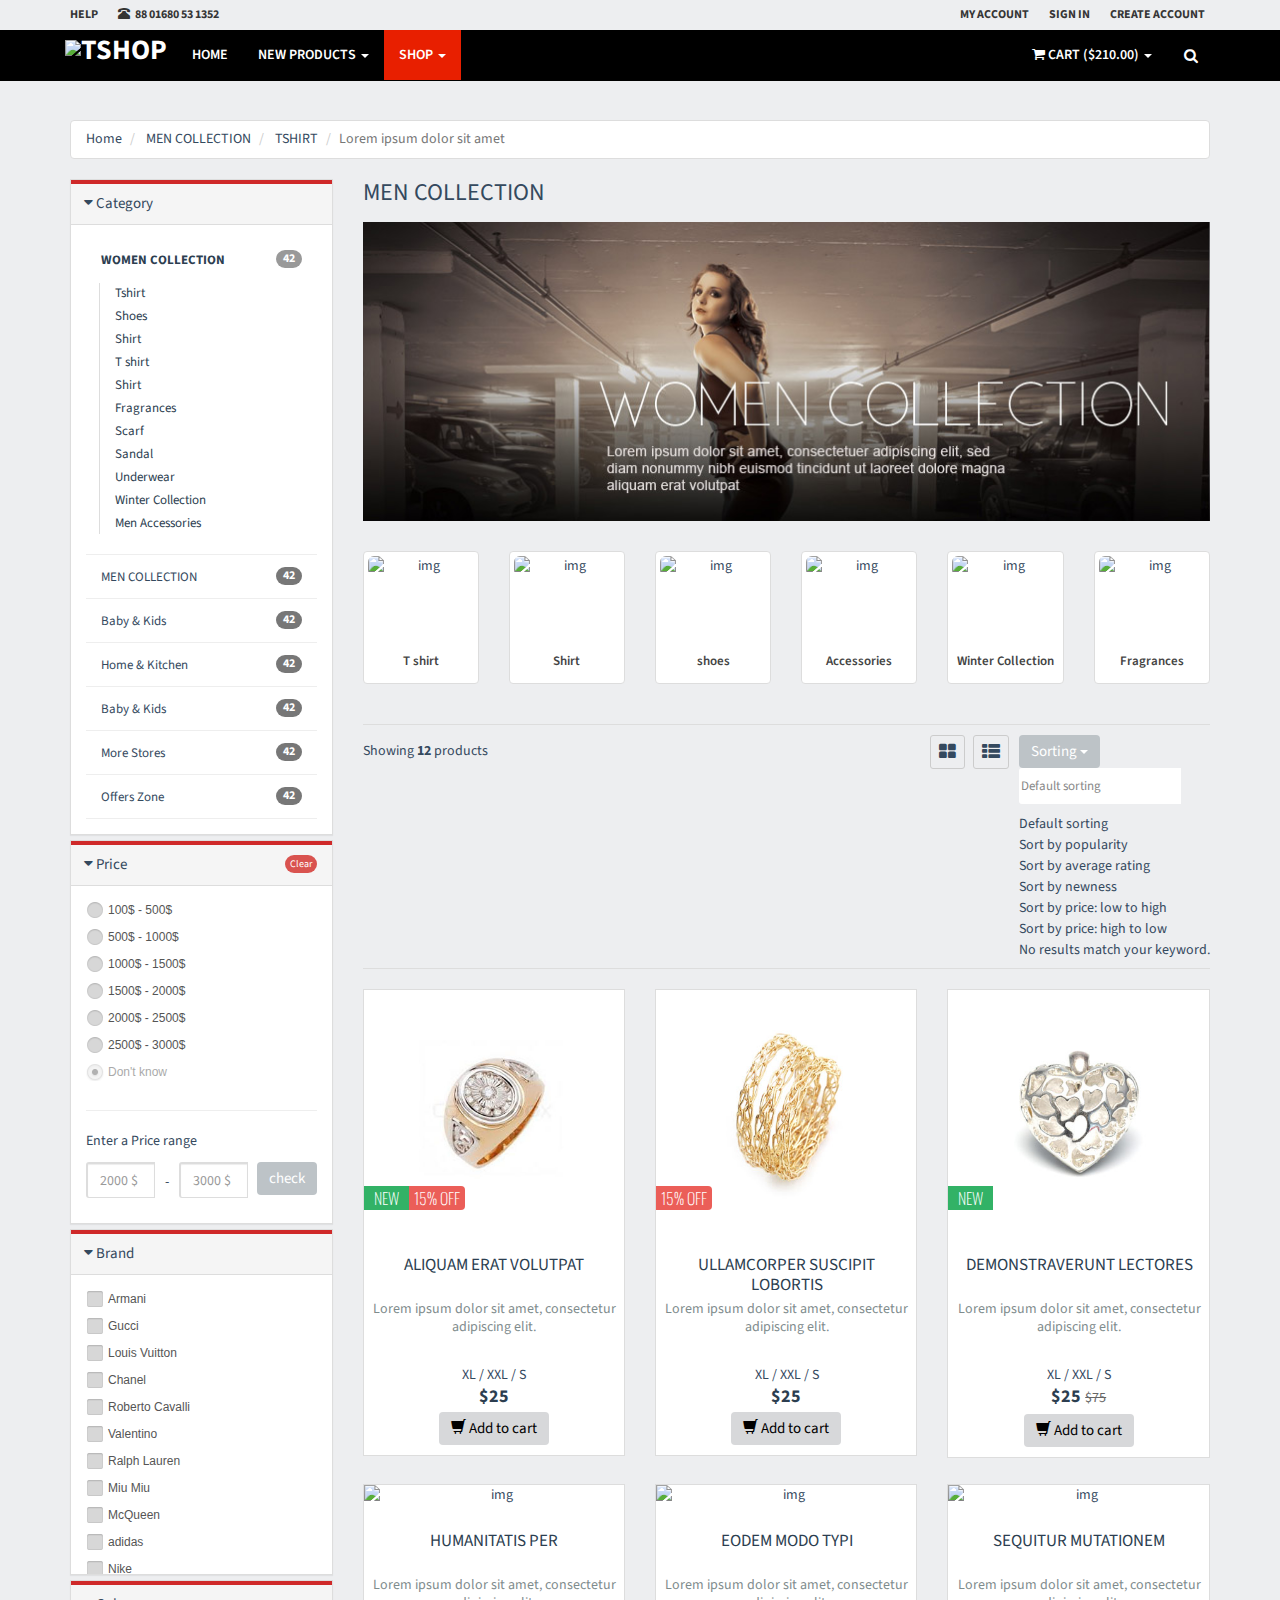
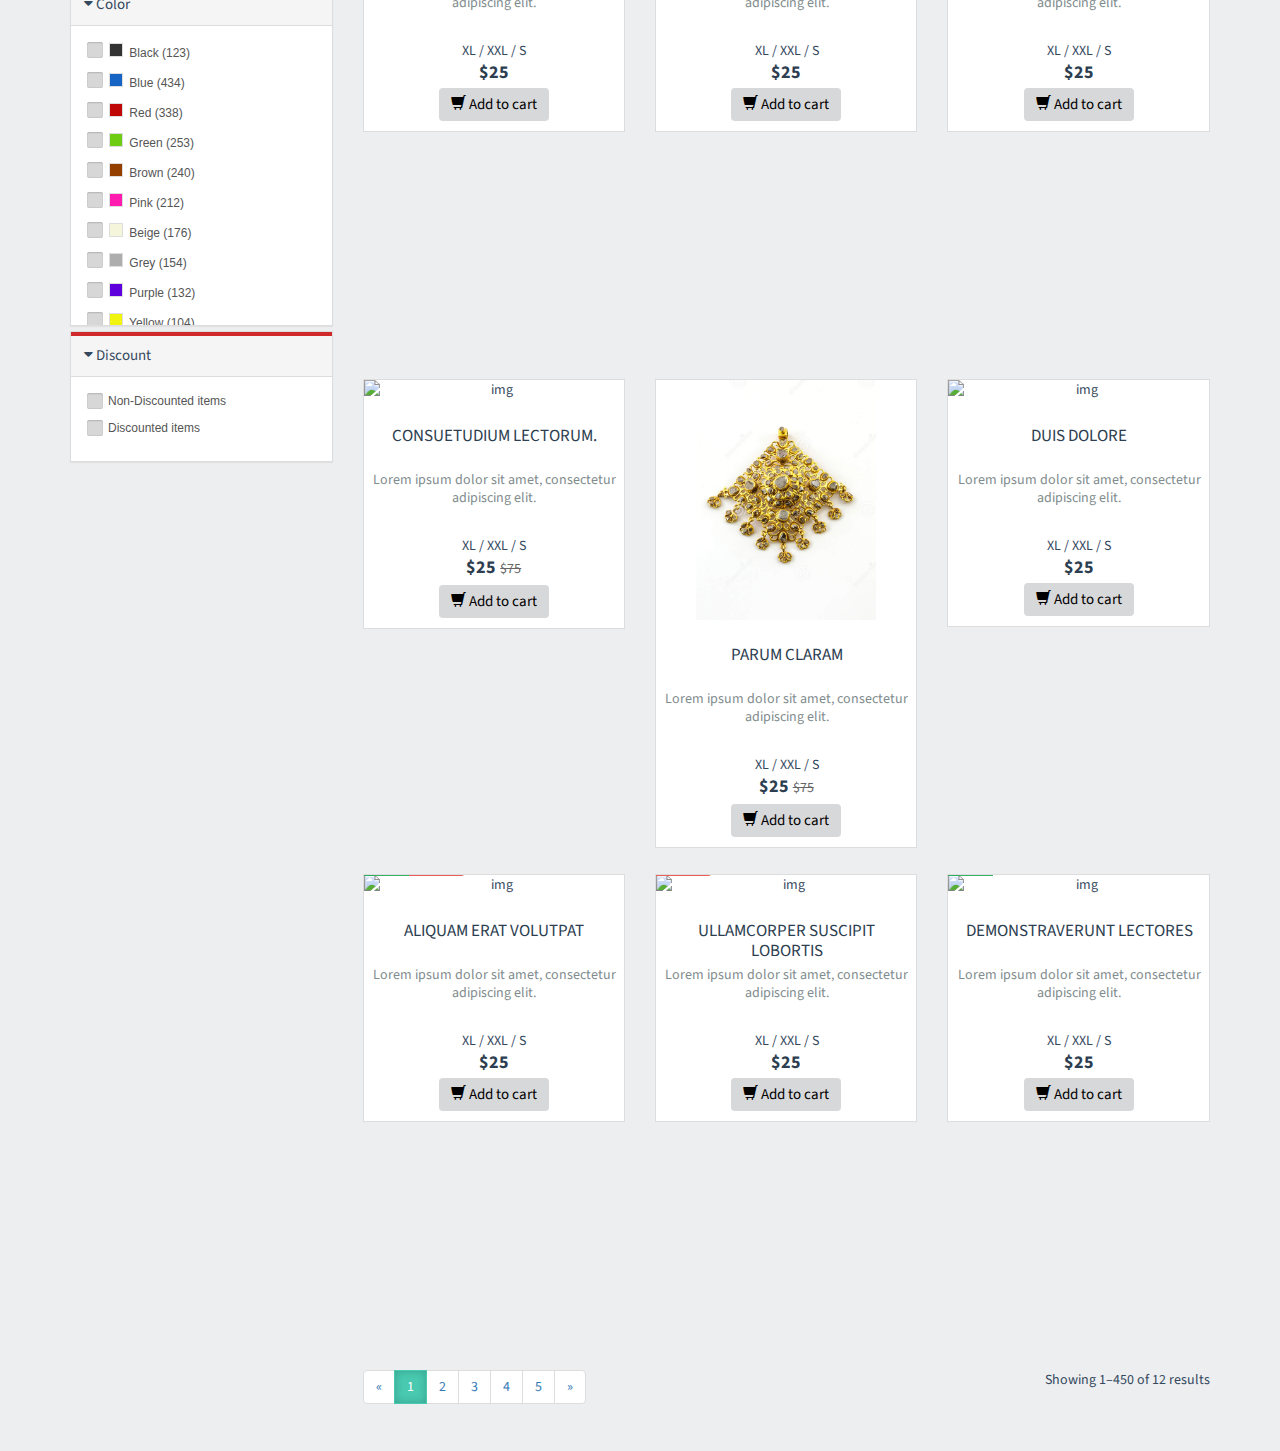
==== commit 287f552d: "proto-navbar in product-details" ====
--- a/category-layout.html
+++ b/category-layout.html
@@ -161,11 +161,11 @@
                 <li class="no-border">
                   <p class="promo-1"> <strong> NEW COLLECTION </strong> </p>
                 </li>
-                <li> <a href="category.html"> ALL NEW PRODUCTS </a> </li>
-                <li> <a href="category.html"> NEW TOPS </a> </li>
-                <li> <a href="category.html"> NEW SHOES </a> </li>
-                <li> <a href="category.html"> NEW TSHIRT </a> </li>
-                <li> <a href="category.html"> NEW TSHOP </a> </li>
+                <li> <a href="category-layout.html"> ALL NEW PRODUCTS </a> </li>
+                <li> <a href="category-layout.html"> NEW TOPS </a> </li>
+                <li> <a href="category-layout.html"> NEW SHOES </a> </li>
+                <li> <a href="category-layout.html"> NEW TSHIRT </a> </li>
+                <li> <a href="category-layout.html"> NEW TSHOP </a> </li>
               </ul>
               <ul class="col-lg-3  col-sm-3 col-md-3  col-xs-4">
                 <li> <a class="newProductMenuBlock" href="product-details.html"> <img class="img-responsive" src="images/site/promo1.jpg" alt="product"> <span class="ProductMenuCaption"> <i class="fa fa-caret-right"> </i> JEANS </span> </a> </li>
@@ -337,6 +337,7 @@
     <!--/.nav-collapse --> 
     
   </div>
+  
   <!--/.container -->
   
   <div class="search-full text-right"> <a class="pull-right search-close"> <i class=" fa fa-times-circle"> </i> </a>
@@ -355,8 +356,8 @@
         <div class="breadcrumbDiv col-lg-12">
           <ul class="breadcrumb">
             <li> <a href="index.html">Home</a> </li>
-            <li> <a href="category.html">MEN COLLECTION</a> </li>
-            <li> <a href="sub-category.html">TSHIRT</a> </li>
+            <li> <a href="category-layout.html">MEN COLLECTION</a> </li>
+            <li> <a href="sub-category-layout.html">TSHIRT</a> </li>
             <li class="active">Lorem ipsum dolor sit amet </li>
           </ul>
         </div>
@@ -377,17 +378,17 @@
                 <ul class="nav nav-pills nav-stacked tree">
                   <li class="active dropdown-tree open-tree"> <a class="dropdown-tree-a"> <span class="badge pull-right">42</span> WOMEN COLLECTION </a>
                     <ul class="category-level-2 dropdown-menu-tree">
-                      <li class="dropdown-tree"> <a class="dropdown-tree-a" href="sub-category.html"> Tshirt</a> </li>
+                      <li class="dropdown-tree"> <a class="dropdown-tree-a" href="sub-category-layout.html"> Tshirt</a> </li>
                       <li> <a> Shoes</a> </li>
                       <li> <a> Shirt</a> </li>
                       <li> <a>T shirt</a> </li>
-                      <li> <a href="sub-category.html"> Shirt</a> </li>
-                      <li> <a href="sub-category.html">Fragrances</a> </li>
-                      <li> <a href="sub-category.html">Scarf</a> </li>
-                      <li> <a href="sub-category.html">Sandal</a> </li>
-                      <li> <a href="sub-category.html">Underwear</a> </li>
-                      <li> <a href="sub-category.html">Winter Collection</a> </li>
-                      <li> <a href="sub-category.html">Men Accessories</a> </li>
+                      <li> <a href="sub-category-layout.html"> Shirt</a> </li>
+                      <li> <a href="sub-category-layout.html">Fragrances</a> </li>
+                      <li> <a href="sub-category-layout.html">Scarf</a> </li>
+                      <li> <a href="sub-category-layout.html">Sandal</a> </li>
+                      <li> <a href="sub-category-layout.html">Underwear</a> </li>
+                      <li> <a href="sub-category-layout.html">Winter Collection</a> </li>
+                      <li> <a href="sub-category-layout.html">Men Accessories</a> </li>
                     </ul>
                   </li>
                   <li> <a href="#"> <span class="badge pull-right">42</span> MEN COLLECTION </a> </li>
@@ -689,22 +690,22 @@
         
         <div class="row subCategoryList clearfix">
           <div class="col-lg-2 col-md-2 col-sm-3 col-xs-4  text-center ">
-            <div class="thumbnail equalheight" style="height: 133px;"> <a class="subCategoryThumb" href="sub-category.html"><img src="images/product/3.jpg" class="img-rounded " alt="img"> </a> <a class="subCategoryTitle"><span> T shirt </span></a></div>
+            <div class="thumbnail equalheight" style="height: 133px;"> <a class="subCategoryThumb" href="sub-category-layout.html"><img src="images/product/3.jpg" class="img-rounded " alt="img"> </a> <a class="subCategoryTitle"><span> T shirt </span></a></div>
           </div>
           <div class="col-lg-2 col-md-2 col-sm-3 col-xs-4  text-center">
-            <div class="thumbnail equalheight" style="height: 133px;"> <a class="subCategoryThumb" href="sub-category.html"><img src="images/site/casual.jpg" class="img-rounded " alt="img"> </a> <a class="subCategoryTitle"><span> Shirt </span></a></div>
+            <div class="thumbnail equalheight" style="height: 133px;"> <a class="subCategoryThumb" href="sub-category-layout.html"><img src="images/site/casual.jpg" class="img-rounded " alt="img"> </a> <a class="subCategoryTitle"><span> Shirt </span></a></div>
           </div>
           <div class="col-lg-2 col-md-2 col-sm-3 col-xs-4  text-center">
-            <div class="thumbnail equalheight" style="height: 133px;"> <a class="subCategoryThumb" href="sub-category.html"><img src="images/site/shoe.jpg" class="img-rounded " alt="img"> </a> <a class="subCategoryTitle"><span> shoes </span></a></div>
+            <div class="thumbnail equalheight" style="height: 133px;"> <a class="subCategoryThumb" href="sub-category-layout.html"><img src="images/site/shoe.jpg" class="img-rounded " alt="img"> </a> <a class="subCategoryTitle"><span> shoes </span></a></div>
           </div>
           <div class="col-lg-2 col-md-2 col-sm-3 col-xs-4  text-center">
-            <div class="thumbnail equalheight" style="height: 133px;"> <a class="subCategoryThumb" href="sub-category.html"><img src="images/site/jewelry.jpg" class="img-rounded " alt="img"> </a> <a class="subCategoryTitle"><span> Accessories </span></a></div>
+            <div class="thumbnail equalheight" style="height: 133px;"> <a class="subCategoryThumb" href="sub-category-layout.html"><img src="images/site/jewelry.jpg" class="img-rounded " alt="img"> </a> <a class="subCategoryTitle"><span> Accessories </span></a></div>
           </div>
           <div class="col-lg-2 col-md-2 col-sm-3 col-xs-4  text-center">
-            <div class="thumbnail equalheight" style="height: 133px;"> <a class="subCategoryThumb" href="sub-category.html"><img src="images/site/winter.jpg" class="img-rounded  " alt="img"> </a> <a class="subCategoryTitle"><span> Winter Collection </span></a></div>
+            <div class="thumbnail equalheight" style="height: 133px;"> <a class="subCategoryThumb" href="sub-category-layout.html"><img src="images/site/winter.jpg" class="img-rounded  " alt="img"> </a> <a class="subCategoryTitle"><span> Winter Collection </span></a></div>
           </div>
           <div class="col-lg-2 col-md-2 col-sm-3 col-xs-4  text-center">
-            <div class="thumbnail equalheight" style="height: 133px;"> <a class="subCategoryThumb" href="sub-category.html"><img src="images/site/Male-Fragrances.jpg" class="img-rounded " alt="img"> </a> <a class="subCategoryTitle"><span> Fragrances </span></a></div>
+            <div class="thumbnail equalheight" style="height: 133px;"> <a class="subCategoryThumb" href="sub-category-layout.html"><img src="images/site/Male-Fragrances.jpg" class="img-rounded " alt="img"> </a> <a class="subCategoryTitle"><span> Fragrances </span></a></div>
           </div>
         </div>
         <!--/.subCategoryList-->
--- a/css/style1.css
+++ b/css/style1.css
@@ -761,7 +761,7 @@
 	float: left;
 }
 .userMenu li a {
-	color: #FFFFFF;
+	color: #353535;
 	display: block;
 	float: right;
 	font-size: 12px;
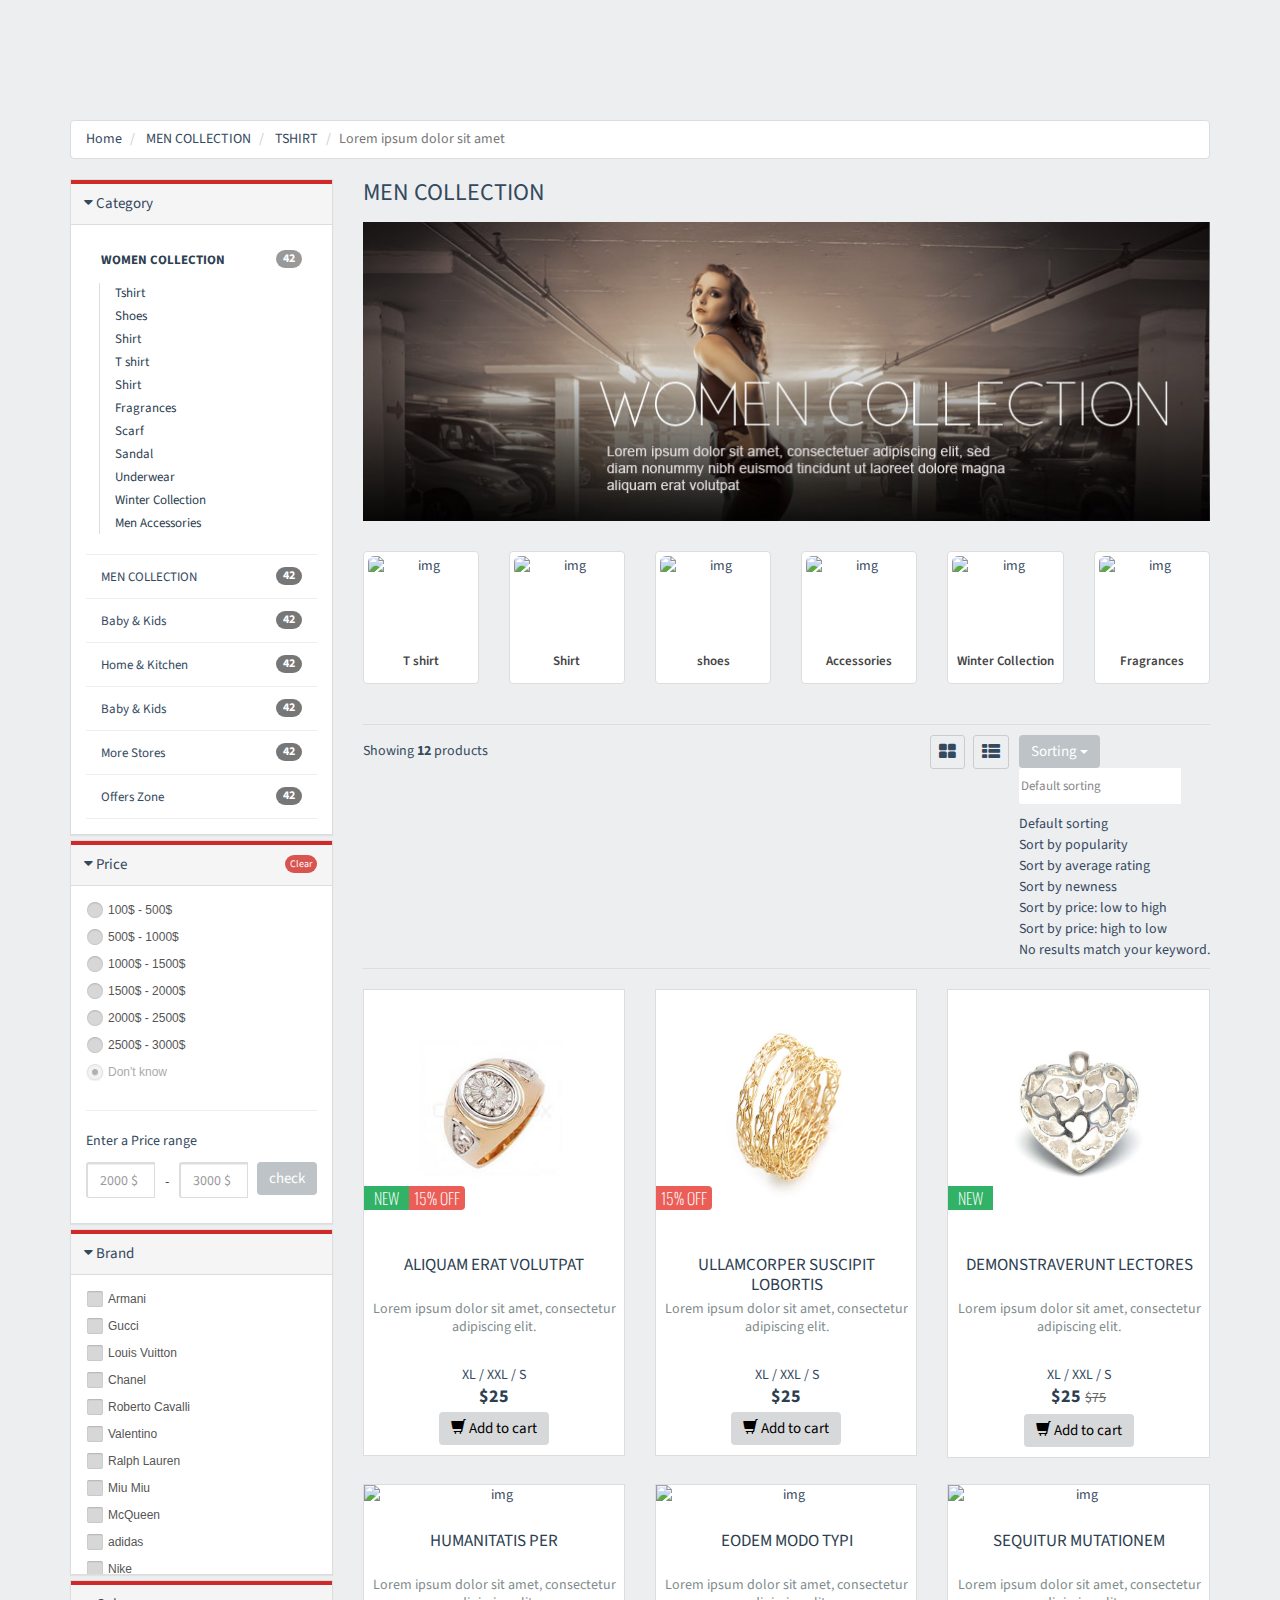
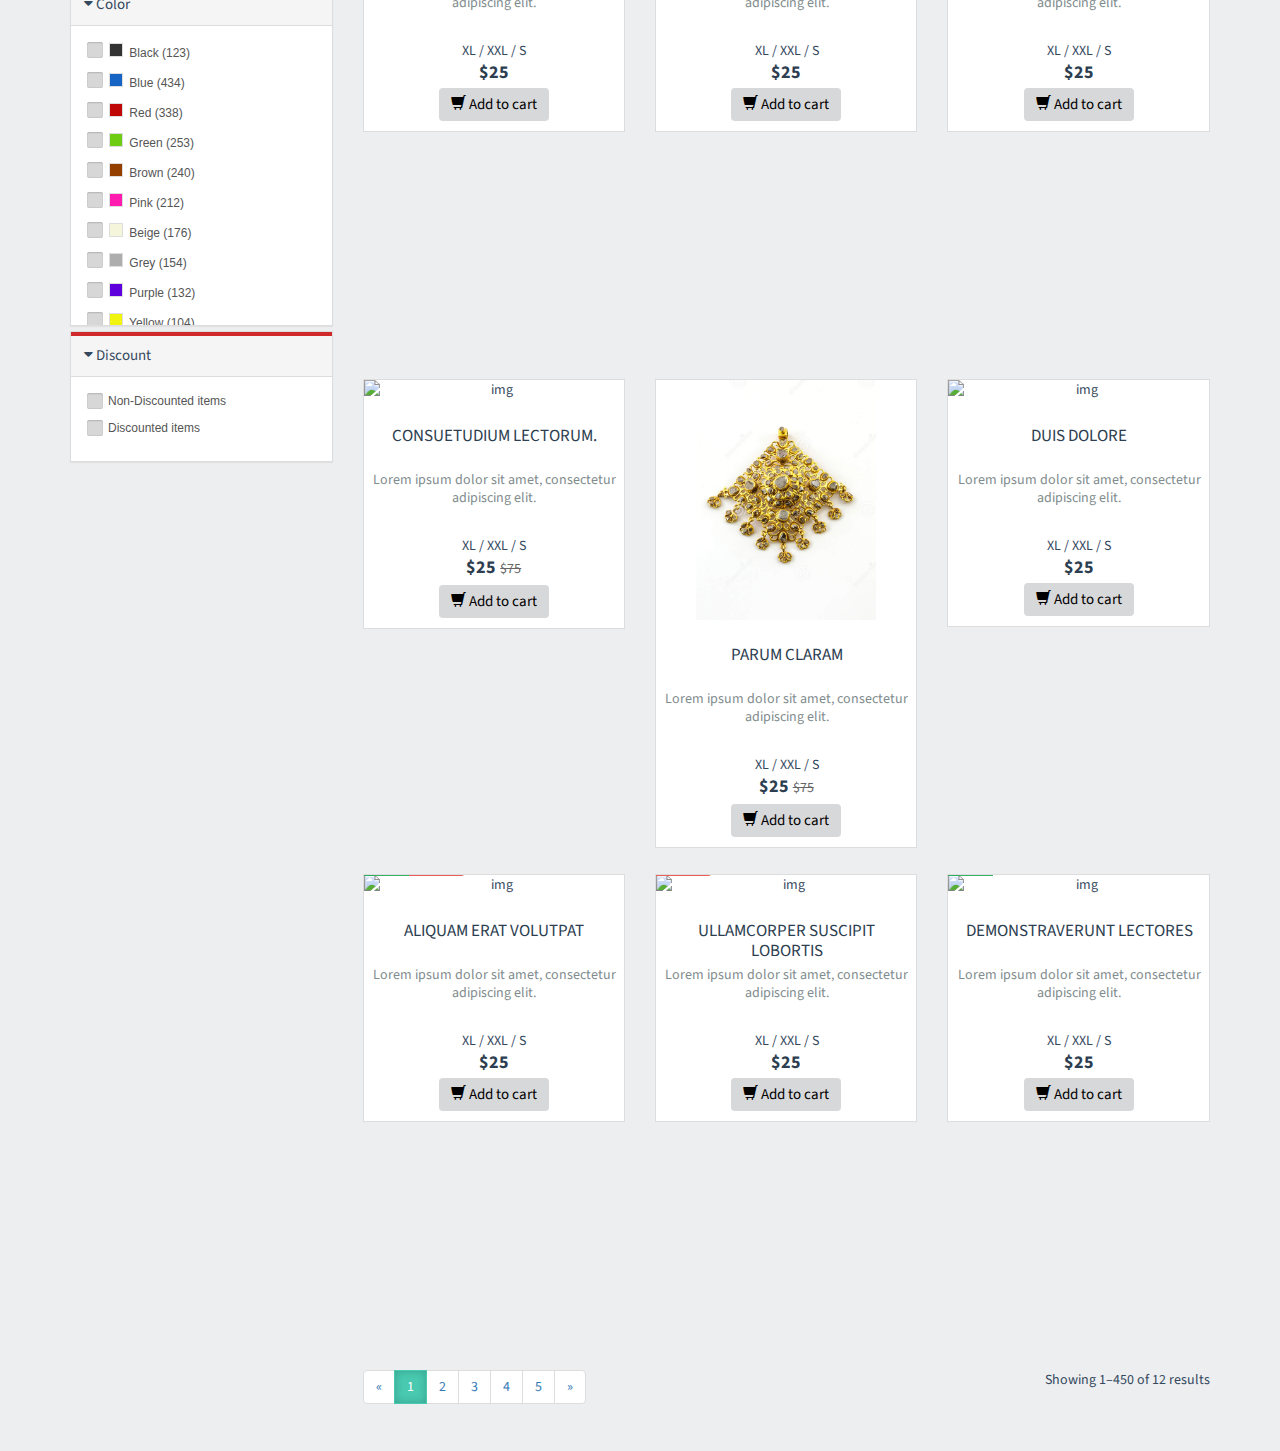
==== commit 88f280b6: "separated-navbar" ====
--- a/category-layout.html
+++ b/category-layout.html
@@ -1,3 +1,10 @@
+<?php
+require_once "nci/session.php"; 
+require_once "nci/dbc.php";
+require_once "nci/func.php";
+
+
+?>
 <!DOCTYPE html>
 <html lang="en">
   <head>
@@ -22,331 +29,7 @@
   </head>
   <body>
 
-    <div class="navbar navbar-tshop navbar-fixed-top megamenu" role="navigation">
-  <div class="navbar-top">
-    <div class="container">
-      <div class="row">
-        <div class="col-lg-6 col-sm-6 col-xs-6 col-md-6">
-          <div class="pull-left ">
-            <ul class="userMenu ">
-              <li> <a href="#"> <span class="hidden-xs">HELP</span><i class="glyphicon glyphicon-info-sign hide visible-xs "></i> </a> </li>
-              <li class="phone-number"> <a href="callto:+8801680531352"> <span> <i class="glyphicon glyphicon-phone-alt "></i></span> <span class="hidden-xs" style="margin-left:5px"> 88 01680 53 1352 </span> </a> </li>
-            </ul>
-          </div>
-        </div>
-        <div class="col-lg-6 col-sm-6 col-xs-6 col-md-6 no-margin no-padding">
-          <div class="pull-right">
-            <ul class="userMenu">
-              <li> <a href="account-1.html"><span class="hidden-xs"> My Account</span> <i class="glyphicon glyphicon-user hide visible-xs "></i></a> </li>
-              <li> <a href="#" data-toggle="modal" data-target="#ModalLogin"> <span class="hidden-xs">Sign In</span> <i class="glyphicon glyphicon-log-in hide visible-xs "></i> </a> </li>
-              <li class="hidden-xs"> <a href="#" data-toggle="modal" data-target="#ModalSignup"> Create Account </a> </li>
-            </ul>
-          </div>
-        </div>
-      </div>
-    </div>
-  </div>
-  <!--/.navbar-top-->
-  
-  <div class="container">
-    <div class="navbar-header">
-      <button type="button" class="navbar-toggle" data-toggle="collapse" data-target=".navbar-collapse"> <span class="sr-only"> Toggle navigation </span> <span class="icon-bar"> </span> <span class="icon-bar"> </span> <span class="icon-bar"> </span> </button>
-      <button type="button" class="navbar-toggle" data-toggle="collapse" data-target=".navbar-cart"> <i class="fa fa-shopping-cart colorWhite"> </i> <span class="cartRespons colorWhite"> Cart ($210.00) </span> </button>
-      <a class="navbar-brand " href="index.html"> <img src="images/logo.png" alt="TSHOP"> </a> 
-      
-      <!-- this part for mobile -->
-      <div class="search-box pull-right hidden-lg hidden-md hidden-sm">
-        <div class="input-group">
-          <button class="btn btn-nobg getFullSearch" type="button"> <i class="fa fa-search"> </i> </button>
-        </div>
-        <!-- /input-group --> 
-        
-      </div>
-    </div>
-    
-    <!-- this part is duplicate from cartMenu  keep it for mobile -->
-    <div class="navbar-cart  collapse">
-      <div class="cartMenu  col-lg-4 col-xs-12 col-md-4 ">
-        <div class="w100 miniCartTable scroll-pane mCustomScrollbar _mCS_1" style="overflow: hidden;"><div class="mCustomScrollBox mCS-dark-2" id="mCSB_1" style="position: relative; height: 100%; overflow: hidden; max-width: 100%; max-height: 300px;"><div class="mCSB_container mCS_no_scrollbar" style="position: relative; top: 0px;">
-          <table>
-            <tbody>
-              <tr class="miniCartProduct">
-                <td style="20%" class="miniCartProductThumb"><div> <a href="product-details.html"> <img src="images/product/3.jpg" alt="img"> </a> </div></td>
-                <td style="40%"><div class="miniCartDescription">
-                    <h4> <a href="product-details.html"> TSHOP T shirt Black </a> </h4>
-                    <span class="size"> 12 x 1.5 L </span>
-                    <div class="price"> <span> $8.80 </span> </div>
-                  </div></td>
-                <td style="10%" class="miniCartQuantity"><a> X 1 </a></td>
-                <td style="15%" class="miniCartSubtotal"><span> $8.80 </span></td>
-                <td style="5%" class="delete"><a> x </a></td>
-              </tr>
-              <tr class="miniCartProduct">
-                <td style="20%" class="miniCartProductThumb"><div> <a href="product-details.html"> <img src="images/product/2.jpg" alt="img"> </a> </div></td>
-                <td style="40%"><div class="miniCartDescription">
-                    <h4> <a href="product-details.html"> TSHOP T shirt Black </a> </h4>
-                    <span class="size"> 12 x 1.5 L </span>
-                    <div class="price"> <span> $8.80 </span> </div>
-                  </div></td>
-                <td style="10%" class="miniCartQuantity"><a> X 1 </a></td>
-                <td style="15%" class="miniCartSubtotal"><span> $8.80 </span></td>
-                <td style="5%" class="delete"><a> x </a></td>
-              </tr>
-              <tr class="miniCartProduct">
-                <td style="20%" class="miniCartProductThumb"><div> <a href="product-details.html"> <img src="images/product/5.jpg" alt="img"> </a> </div></td>
-                <td style="40%"><div class="miniCartDescription">
-                    <h4> <a href="product-details.html"> TSHOP T shirt Black </a> </h4>
-                    <span class="size"> 12 x 1.5 L </span>
-                    <div class="price"> <span> $8.80 </span> </div>
-                  </div></td>
-                <td style="10%" class="miniCartQuantity"><a> X 1 </a></td>
-                <td style="15%" class="miniCartSubtotal"><span> $8.80 </span></td>
-                <td style="5%" class="delete"><a> x </a></td>
-              </tr>
-              <tr class="miniCartProduct">
-                <td style="20%" class="miniCartProductThumb"><div> <a href="product-details.html"> <img src="images/product/3.jpg" alt="img"> </a> </div></td>
-                <td style="40%"><div class="miniCartDescription">
-                    <h4> <a href="product-details.html"> TSHOP T shirt Black </a> </h4>
-                    <span class="size"> 12 x 1.5 L </span>
-                    <div class="price"> <span> $8.80 </span> </div>
-                  </div></td>
-                <td style="10%" class="miniCartQuantity"><a> X 1 </a></td>
-                <td style="15%" class="miniCartSubtotal"><span> $8.80 </span></td>
-                <td style="5%" class="delete"><a> x </a></td>
-              </tr>
-              <tr class="miniCartProduct">
-                <td style="20%" class="miniCartProductThumb"><div> <a href="product-details.html"> <img src="images/product/3.jpg" alt="img"> </a> </div></td>
-                <td style="40%"><div class="miniCartDescription">
-                    <h4> <a href="product-details.html"> TSHOP T shirt Black </a> </h4>
-                    <span class="size"> 12 x 1.5 L </span>
-                    <div class="price"> <span> $8.80 </span> </div>
-                  </div></td>
-                <td style="10%" class="miniCartQuantity"><a> X 1 </a></td>
-                <td style="15%" class="miniCartSubtotal"><span> $8.80 </span></td>
-                <td style="5%" class="delete"><a> x </a></td>
-              </tr>
-              <tr class="miniCartProduct">
-                <td style="20%" class="miniCartProductThumb"><div> <a href="product-details.html"> <img src="images/product/4.jpg" alt="img"> </a> </div></td>
-                <td style="40%"><div class="miniCartDescription">
-                    <h4> <a href="product-details.html"> TSHOP T shirt Black </a> </h4>
-                    <span class="size"> 12 x 1.5 L </span>
-                    <div class="price"> <span> $8.80 </span> </div>
-                  </div></td>
-                <td style="10%" class="miniCartQuantity"><a> X 1 </a></td>
-                <td style="15%" class="miniCartSubtotal"><span> $8.80 </span></td>
-                <td style="5%" class="delete"><a> x </a></td>
-              </tr>
-            </tbody>
-          </table>
-        </div><div class="mCSB_scrollTools" style="position: absolute; display: none;"><div class="mCSB_draggerContainer"><div class="mCSB_dragger" style="position: absolute; top: 0px;" oncontextmenu="return false;"><div class="mCSB_dragger_bar" style="position:relative;"></div></div><div class="mCSB_draggerRail"></div></div></div></div></div>
-        <!--/.miniCartTable-->
-        
-        <div class="miniCartFooter  miniCartFooterInMobile text-right">
-          <h3 class="text-right subtotal"> Subtotal: $210 </h3>
-          <a class="btn btn-sm btn-danger"> <i class="fa fa-shopping-cart"> </i> VIEW CART </a> <a class="btn btn-sm btn-primary"> CHECKOUT </a> </div>
-        <!--/.miniCartFooter--> 
-        
-      </div>
-      <!--/.cartMenu--> 
-    </div>
-    <!--/.navbar-cart-->
-    
-    <div class="navbar-collapse collapse">
-      <ul class="nav navbar-nav">
-        <li> <a href="index.html"> Home </a> </li>
-        <li class="dropdown megamenu-fullwidth"> <a data-toggle="dropdown" class="dropdown-toggle" href="#"> New Products <b class="caret"> </b> </a>
-          <ul class="dropdown-menu">
-            <li class="megamenu-content ">
-              <ul class="col-lg-3  col-sm-3 col-md-3 unstyled noMarginLeft newCollectionUl">
-                <li class="no-border">
-                  <p class="promo-1"> <strong> NEW COLLECTION </strong> </p>
-                </li>
-                <li> <a href="category-layout.html"> ALL NEW PRODUCTS </a> </li>
-                <li> <a href="category-layout.html"> NEW TOPS </a> </li>
-                <li> <a href="category-layout.html"> NEW SHOES </a> </li>
-                <li> <a href="category-layout.html"> NEW TSHIRT </a> </li>
-                <li> <a href="category-layout.html"> NEW TSHOP </a> </li>
-              </ul>
-              <ul class="col-lg-3  col-sm-3 col-md-3  col-xs-4">
-                <li> <a class="newProductMenuBlock" href="product-details.html"> <img class="img-responsive" src="images/site/promo1.jpg" alt="product"> <span class="ProductMenuCaption"> <i class="fa fa-caret-right"> </i> JEANS </span> </a> </li>
-              </ul>
-              <ul class="col-lg-3  col-sm-3 col-md-3 col-xs-4">
-                <li> <a class="newProductMenuBlock" href="product-details.html"> <img class="img-responsive" src="images/site/promo2.jpg" alt="product"> <span class="ProductMenuCaption"> <i class="fa fa-caret-right"> </i> PARTY DRESS </span> </a> </li>
-              </ul>
-              <ul class="col-lg-3  col-sm-3 col-md-3 col-xs-4">
-                <li> <a class="newProductMenuBlock" href="product-details.html"> <img class="img-responsive" src="images/site/promo3.jpg" alt="product"> <span class="ProductMenuCaption"> <i class="fa fa-caret-right"> </i> SHOES </span> </a> </li>
-              </ul>
-            </li>
-          </ul>
-        </li>
-        
-        <!-- change width of megamenu = use class > megamenu-fullwidth, megamenu-60width, megamenu-40width --><li class="dropdown active megamenu-80width "> <a data-toggle="dropdown" class="dropdown-toggle" href="#"> SHOP <b class="caret"> </b> </a>
-          <ul class="dropdown-menu">
-            <li class="megamenu-content"> 
-              
-              <!-- megamenu-content -->
-              
-              <ul class="col-lg-2  col-sm-2 col-md-2  unstyled noMarginLeft">
-                <li>
-                  <p> <strong> Women Collection </strong> </p>
-                </li>
-                <li> <a href="#"> Kameez </a> </li>
-                <li> <a href="#"> Tops </a> </li>
-                <li> <a href="#"> Shoes </a> </li>
-                <li> <a href="#"> T shirt </a> </li>
-                <li> <a href="#"> TSHOP </a> </li>
-                <li> <a href="#"> Party  Dress </a> </li>
-                <li> <a href="#"> Women Fragrances </a> </li>
-              </ul>
-              <ul class="col-lg-2  col-sm-2 col-md-2  unstyled">
-                <li>
-                  <p> <strong> Men Collection </strong> </p>
-                </li>
-                <li> <a href="#"> Panjabi </a> </li>
-                <li> <a href="#"> Male Fragrances </a> </li>
-                <li> <a href="#"> Scarf </a> </li>
-                <li> <a href="#"> Sandal </a> </li>
-                <li> <a href="#"> Underwear </a> </li>
-                <li> <a href="#"> Winter Collection </a> </li>
-                <li> <a href="#"> Men Accessories </a> </li>
-              </ul>
-              <ul class="col-lg-2  col-sm-2 col-md-2  unstyled">
-                <li>
-                  <p> <strong> Top Brands </strong> </p>
-                </li>
-                <li> <a href="#"> Diesel </a> </li>
-                <li> <a href="#"> Farah </a> </li>
-                <li> <a href="#"> G-Star RAW </a> </li>
-                <li> <a href="#"> Lyle &amp; Scott </a> </li>
-                <li> <a href="#"> Pretty Green </a> </li>
-                <li> <a href="#"> TSHOP </a> </li>
-                <li> <a href="#"> TANJIM </a> </li>
-              </ul>
-              <ul class="col-lg-3  col-sm-3 col-md-3 col-xs-6">
-                <li class="no-margin productPopItem "> <a href="product-details.html"> <img class="img-responsive" src="images/site/g4.jpg" alt="img"> </a> <a class="text-center productInfo alpha90" href="product-details.html"> Eodem modo typi <br>
-                  <span> $60 </span> </a> </li>
-              </ul>
-              <ul class="col-lg-3  col-sm-3 col-md-3 col-xs-6">
-                <li class="no-margin productPopItem relative"> <a href="product-details.html"> <img class="img-responsive" src="images/site/g5.jpg" alt="img"> </a> <a class="text-center productInfo alpha90" href="product-details.html"> Eodem modo typi <br>
-                  <span> $60 </span> </a> </li>
-              </ul>
-            </li>
-          </ul>
-        </li>
-      </ul>
-      
-      <!--- this part will be hidden for mobile version -->
-      <div class="nav navbar-nav navbar-right hidden-xs">
-        <div class="dropdown  cartMenu "> <a href="#" class="dropdown-toggle" data-toggle="dropdown"> <i class="fa fa-shopping-cart"> </i> <span class="cartRespons"> Cart ($210.00) </span> <b class="caret"> </b> </a>
-          <div class="dropdown-menu col-lg-4 col-xs-12 col-md-4 ">
-            <div class="w100 miniCartTable scroll-pane mCustomScrollbar _mCS_2" style="overflow: hidden;"><div class="mCustomScrollBox mCS-dark-2" id="mCSB_2" style="position: relative; height: 100%; overflow: hidden; max-width: 100%; max-height: 300px;"><div class="mCSB_container mCS_no_scrollbar" style="position: relative; top: 0px;">
-              <table>
-                <tbody>
-                  <tr class="miniCartProduct">
-                    <td style="width:20%" class="miniCartProductThumb"><div> <a href="product-details.html"> <img src="images/product/3.jpg" alt="img"> </a> </div></td>
-                    <td style="width:40%"><div class="miniCartDescription">
-                        <h4> <a href="product-details.html"> TSHOP Tshirt DO9 </a> </h4>
-                        <span class="size"> 12 x 1.5 L </span>
-                        <div class="price"> <span> $22 </span> </div>
-                      </div></td>
-                    <td style="width:10%" class="miniCartQuantity"><a> X 1 </a></td>
-                    <td style="width:15%" class="miniCartSubtotal"><span> $33 </span></td>
-                    <td style="width:5%" class="delete"><a> x </a></td>
-                  </tr>
-                  <tr class="miniCartProduct">
-                    <td style="width:20%" class="miniCartProductThumb"><div> <a href="product-details.html"> <img src="images/product/2.jpg" alt="img"> </a> </div></td>
-                    <td style="width:40%"><div class="miniCartDescription">
-                        <h4> <a href="product-details.html"> TShir TSHOP 09 </a> </h4>
-                        <span class="size"> 12 x 1.5 L </span>
-                        <div class="price"> <span> $15 </span> </div>
-                      </div></td>
-                    <td style="width:10%" class="miniCartQuantity"><a> X 1 </a></td>
-                    <td style="width:15%" class="miniCartSubtotal"><span> $120 </span></td>
-                    <td style="width:5%" class="delete"><a> x </a></td>
-                  </tr>
-                  <tr class="miniCartProduct">
-                    <td style="width:20%" class="miniCartProductThumb"><div> <a href="product-details.html"> <img src="images/product/5.jpg" alt="img"> </a> </div></td>
-                    <td style="width:40%"><div class="miniCartDescription">
-                        <h4> <a href="product-details.html"> Tshir 2014 </a> </h4>
-                        <span class="size"> 12 x 1.5 L </span>
-                        <div class="price"> <span> $30 </span> </div>
-                      </div></td>
-                    <td style="width:10%" class="miniCartQuantity"><a> X 1 </a></td>
-                    <td style="width:15%" class="miniCartSubtotal"><span> $80 </span></td>
-                    <td style="width:5%" class="delete"><a> x </a></td>
-                  </tr>
-                  <tr class="miniCartProduct">
-                    <td style="width:20%" class="miniCartProductThumb"><div> <a href="product-details.html"> <img src="images/product/3.jpg" alt="img"> </a> </div></td>
-                    <td style="width:40%"><div class="miniCartDescription">
-                        <h4> <a href="product-details.html"> TSHOP T shirt DO20 </a> </h4>
-                        <span class="size"> 12 x 1.5 L </span>
-                        <div class="price"> <span> $15 </span> </div>
-                      </div></td>
-                    <td style="width:10%" class="miniCartQuantity"><a> X 1 </a></td>
-                    <td style="width:15%" class="miniCartSubtotal"><span> $55 </span></td>
-                    <td style="width:5%" class="delete"><a> x </a></td>
-                  </tr>
-                  <tr class="miniCartProduct">
-                    <td style="width:20%" class="miniCartProductThumb"><div> <a href="product-details.html"> <img src="images/product/4.jpg" alt="img"> </a> </div></td>
-                    <td style="width:40%"><div class="miniCartDescription">
-                        <h4> <a href="product-details.html"> T shirt Black </a> </h4>
-                        <span class="size"> 12 x 1.5 L </span>
-                        <div class="price"> <span> $44 </span> </div>
-                      </div></td>
-                    <td style="width:10%" class="miniCartQuantity"><a> X 1 </a></td>
-                    <td style="width:15%" class="miniCartSubtotal"><span> $40 </span></td>
-                    <td style="width:5%" class="delete"><a> x </a></td>
-                  </tr>
-                  <tr class="miniCartProduct">
-                    <td style="width:20%" class="miniCartProductThumb"><div> <a href="product-details.html"> <img src="images/site/winter.jpg" alt="img"> </a> </div></td>
-                    <td style="width:40%"><div class="miniCartDescription">
-                        <h4> <a href="product-details.html"> G Star T shirt </a> </h4>
-                        <span class="size"> 12 x 1.5 L </span>
-                        <div class="price"> <span> $80 </span> </div>
-                      </div></td>
-                    <td style="width:10%" class="miniCartQuantity"><a> X 1 </a></td>
-                    <td style="width:15%" class="miniCartSubtotal"><span> $8.80 </span></td>
-                    <td style="width:5%" class="delete"><a> x </a></td>
-                  </tr>
-                </tbody>
-              </table>
-            </div><div class="mCSB_scrollTools" style="position: absolute; display: none;"><div class="mCSB_draggerContainer"><div class="mCSB_dragger" style="position: absolute; top: 0px;" oncontextmenu="return false;"><div class="mCSB_dragger_bar" style="position:relative;"></div></div><div class="mCSB_draggerRail"></div></div></div></div></div>
-            <!--/.miniCartTable-->
-            
-            <div class="miniCartFooter text-right">
-              <h3 class="text-right subtotal"> Subtotal: $210 </h3>
-              <a class="btn btn-sm btn-danger"> <i class="fa fa-shopping-cart"> </i> VIEW CART </a> <a class="btn btn-sm btn-primary"> CHECKOUT </a> </div>
-            <!--/.miniCartFooter--> 
-            
-          </div>
-          <!--/.dropdown-menu--> 
-        </div>
-        <!--/.cartMenu-->
-        
-        <div class="search-box">
-          <div class="input-group">
-            <button class="btn btn-nobg getFullSearch" type="button"> <i class="fa fa-search"> </i> </button>
-          </div>
-          <!-- /input-group --> 
-          
-        </div>
-        <!--/.search-box --> 
-      </div>
-      <!--/.navbar-nav hidden-xs--> 
-    </div>
-    <!--/.nav-collapse --> 
-    
-  </div>
-  
-  <!--/.container -->
-  
-  <div class="search-full text-right"> <a class="pull-right search-close"> <i class=" fa fa-times-circle"> </i> </a>
-    <div class="searchInputBox pull-right">
-      <input type="search" data-searchurl="search?=" name="q" placeholder="start typing and hit enter to search" class="search-input">
-      <button class="btn-nobg search-btn" type="submit"> <i class="fa fa-search"> </i> </button>
-    </div>
-  </div>
-  <!--/.search-full--> 
+
   
 </div>
     <div class="container main-container headerOffset">
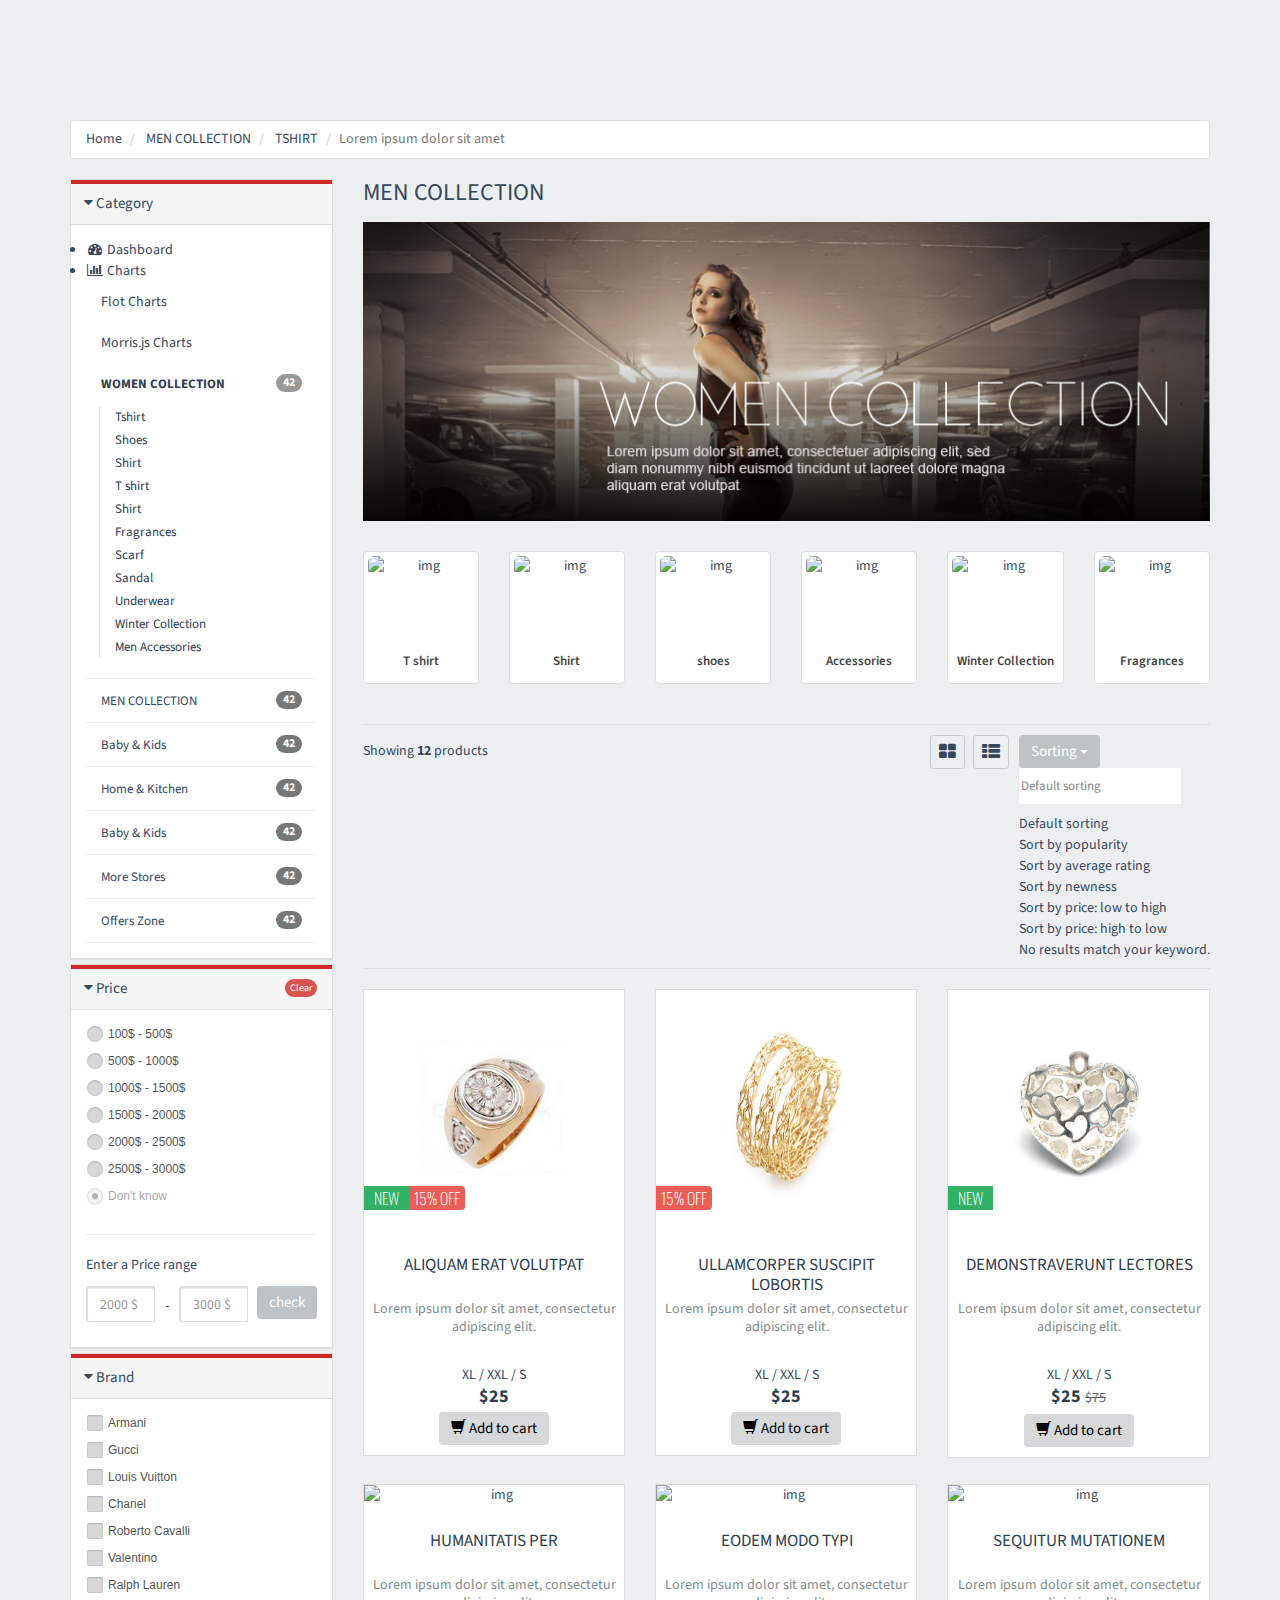
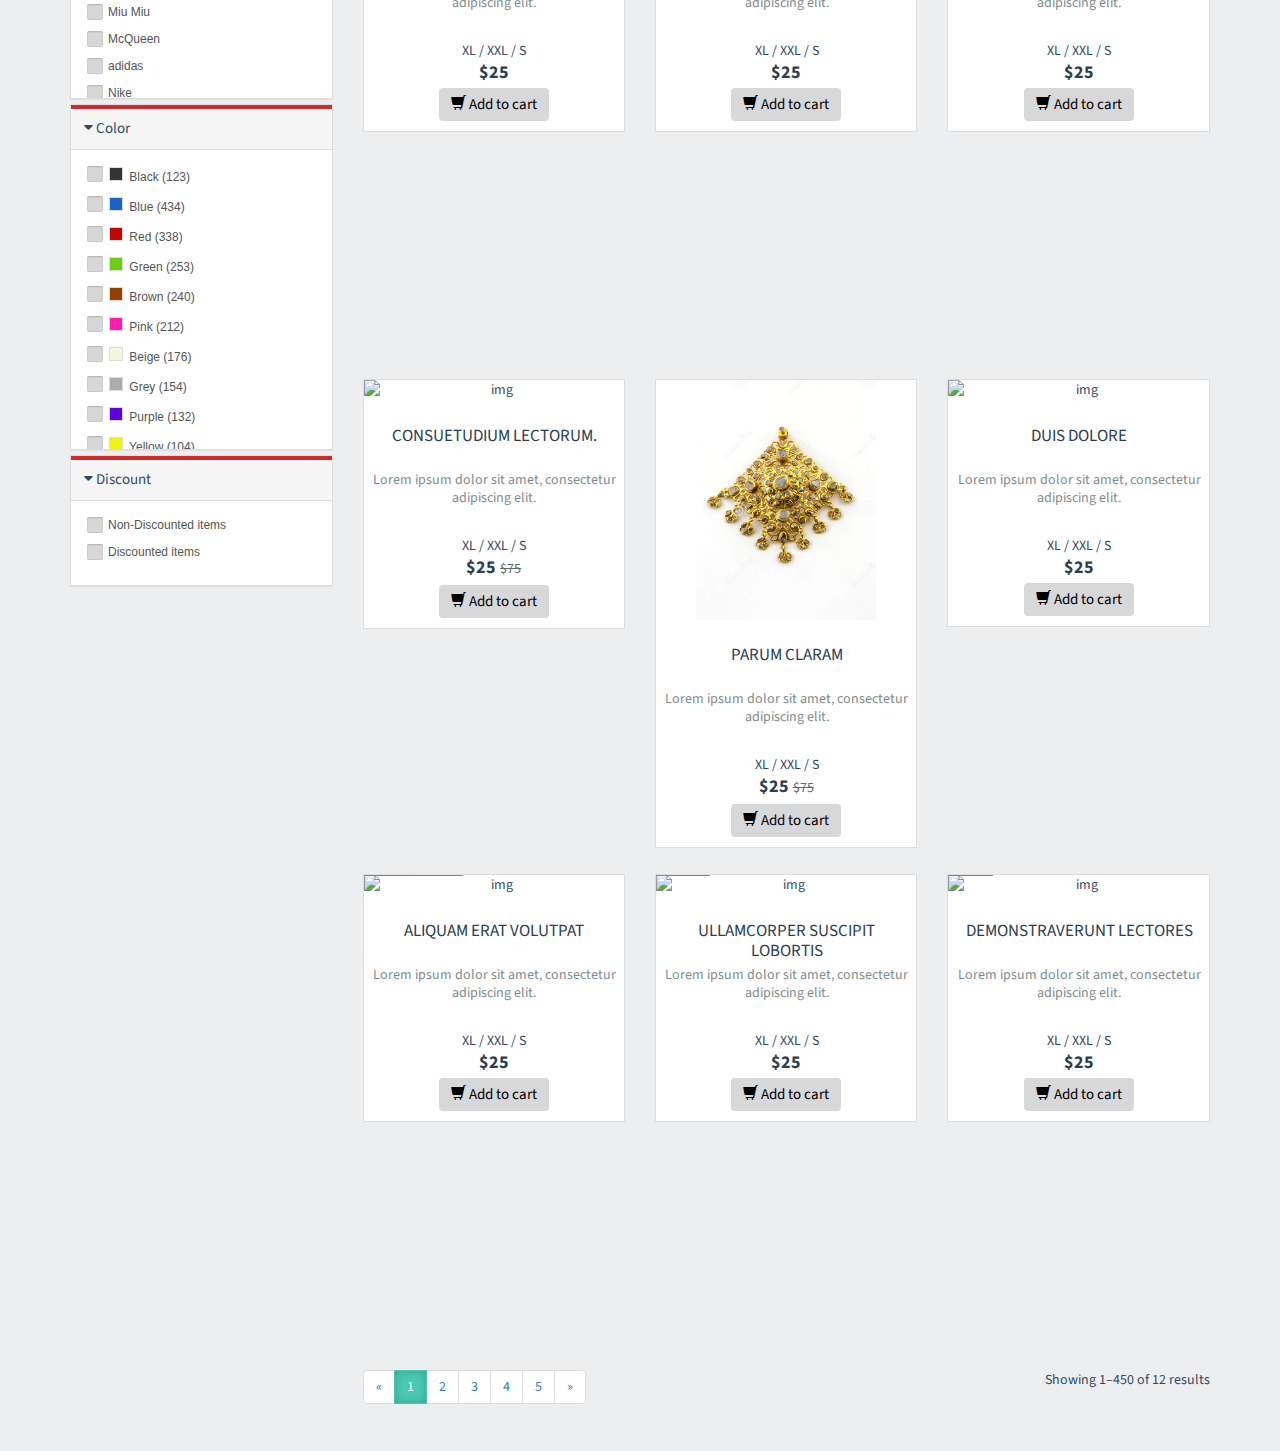
==== commit b6c68698: "admin" ====
--- a/category-layout.html
+++ b/category-layout.html
@@ -58,6 +58,22 @@
             </div>
             <div id="collapseCategory" class="panel-collapse collapse in">
               <div class="panel-body">
+               <li>
+                 <a href="index.html"><i class="fa fa-dashboard fa-fw"></i> Dashboard</a>
+               </li>
+               <li>
+                            <a href="#"><i class="fa fa-bar-chart-o fa-fw"></i> Charts<span class="fa arrow"></span></a>
+                            <ul class="nav nav-second-level">
+                                <li>
+                                    <a href="flot.html">Flot Charts</a>
+                                </li>
+                                <li>
+                                    <a href="morris.html">Morris.js Charts</a>
+                                </li>
+                            </ul>
+                            <!-- /.nav-second-level -->
+                        </li>         
+
                 <ul class="nav nav-pills nav-stacked tree">
                   <li class="active dropdown-tree open-tree"> <a class="dropdown-tree-a"> <span class="badge pull-right">42</span> WOMEN COLLECTION </a>
                     <ul class="category-level-2 dropdown-menu-tree">
